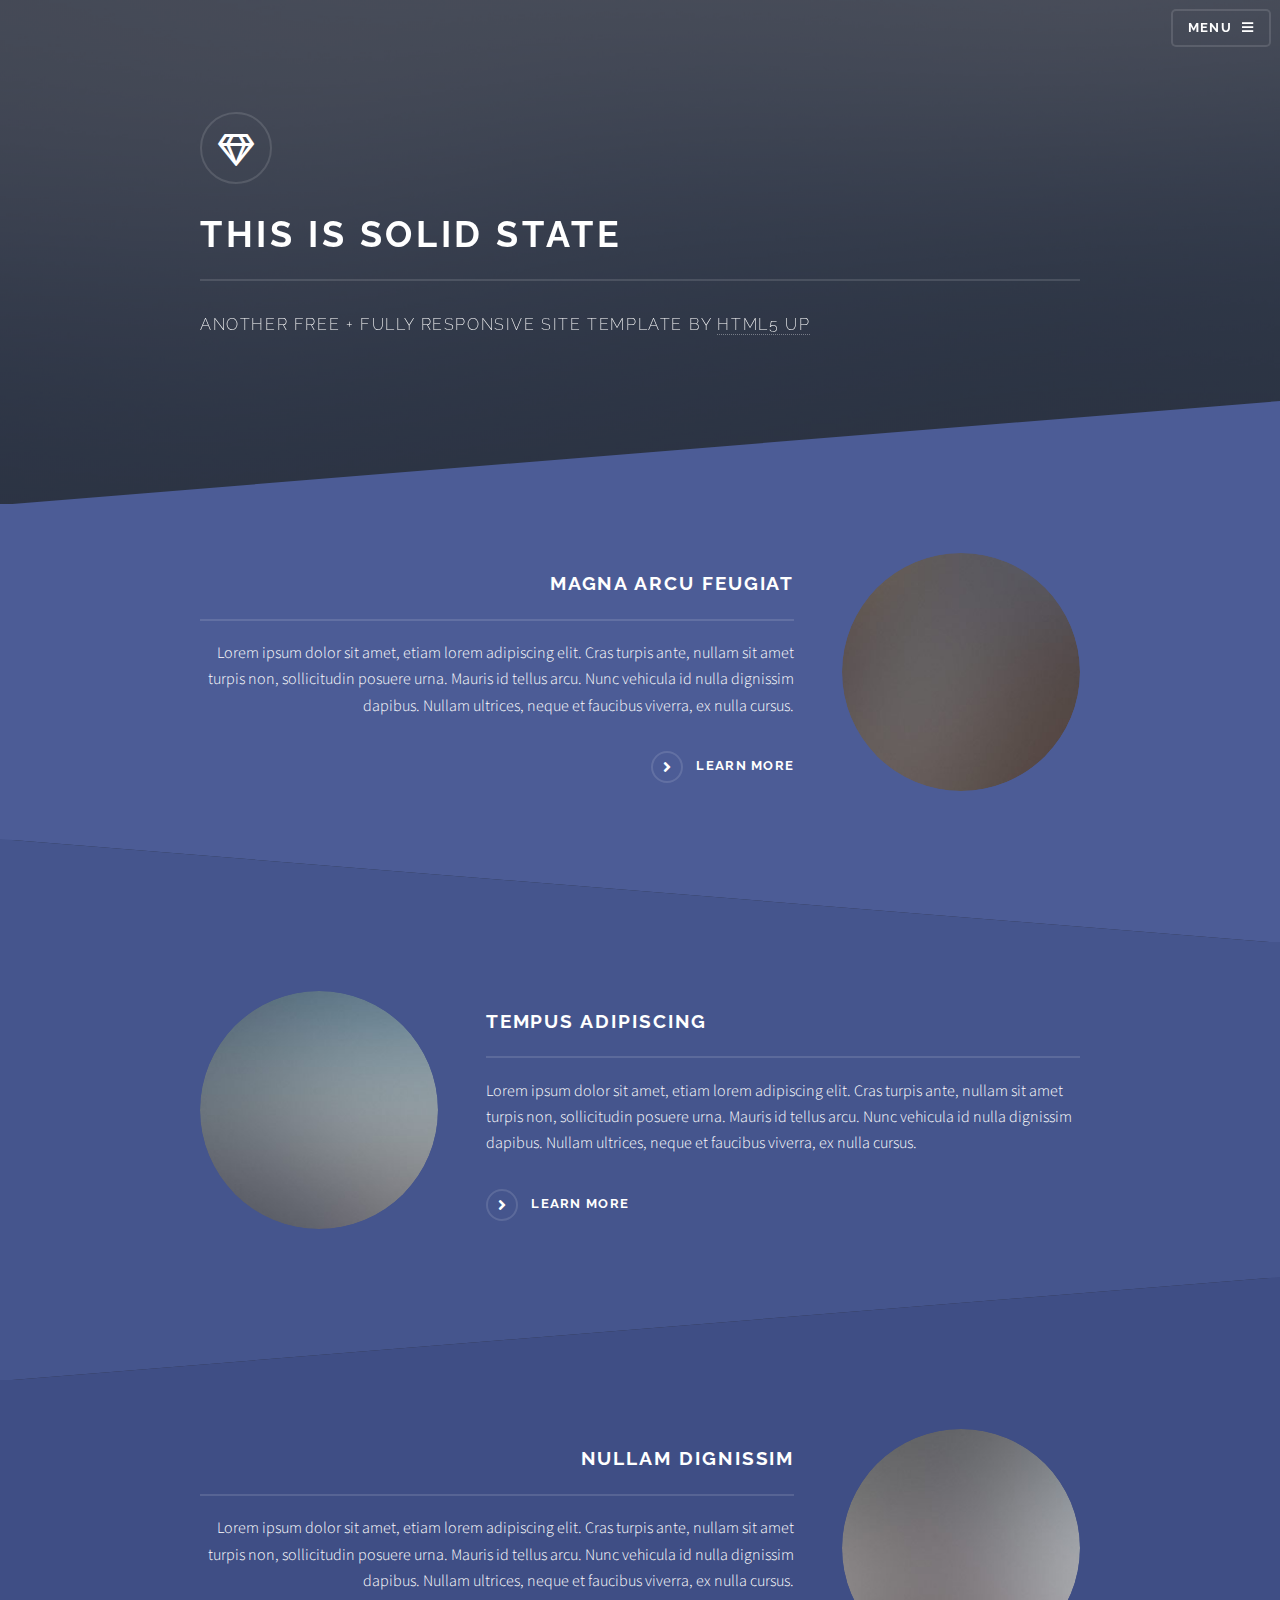
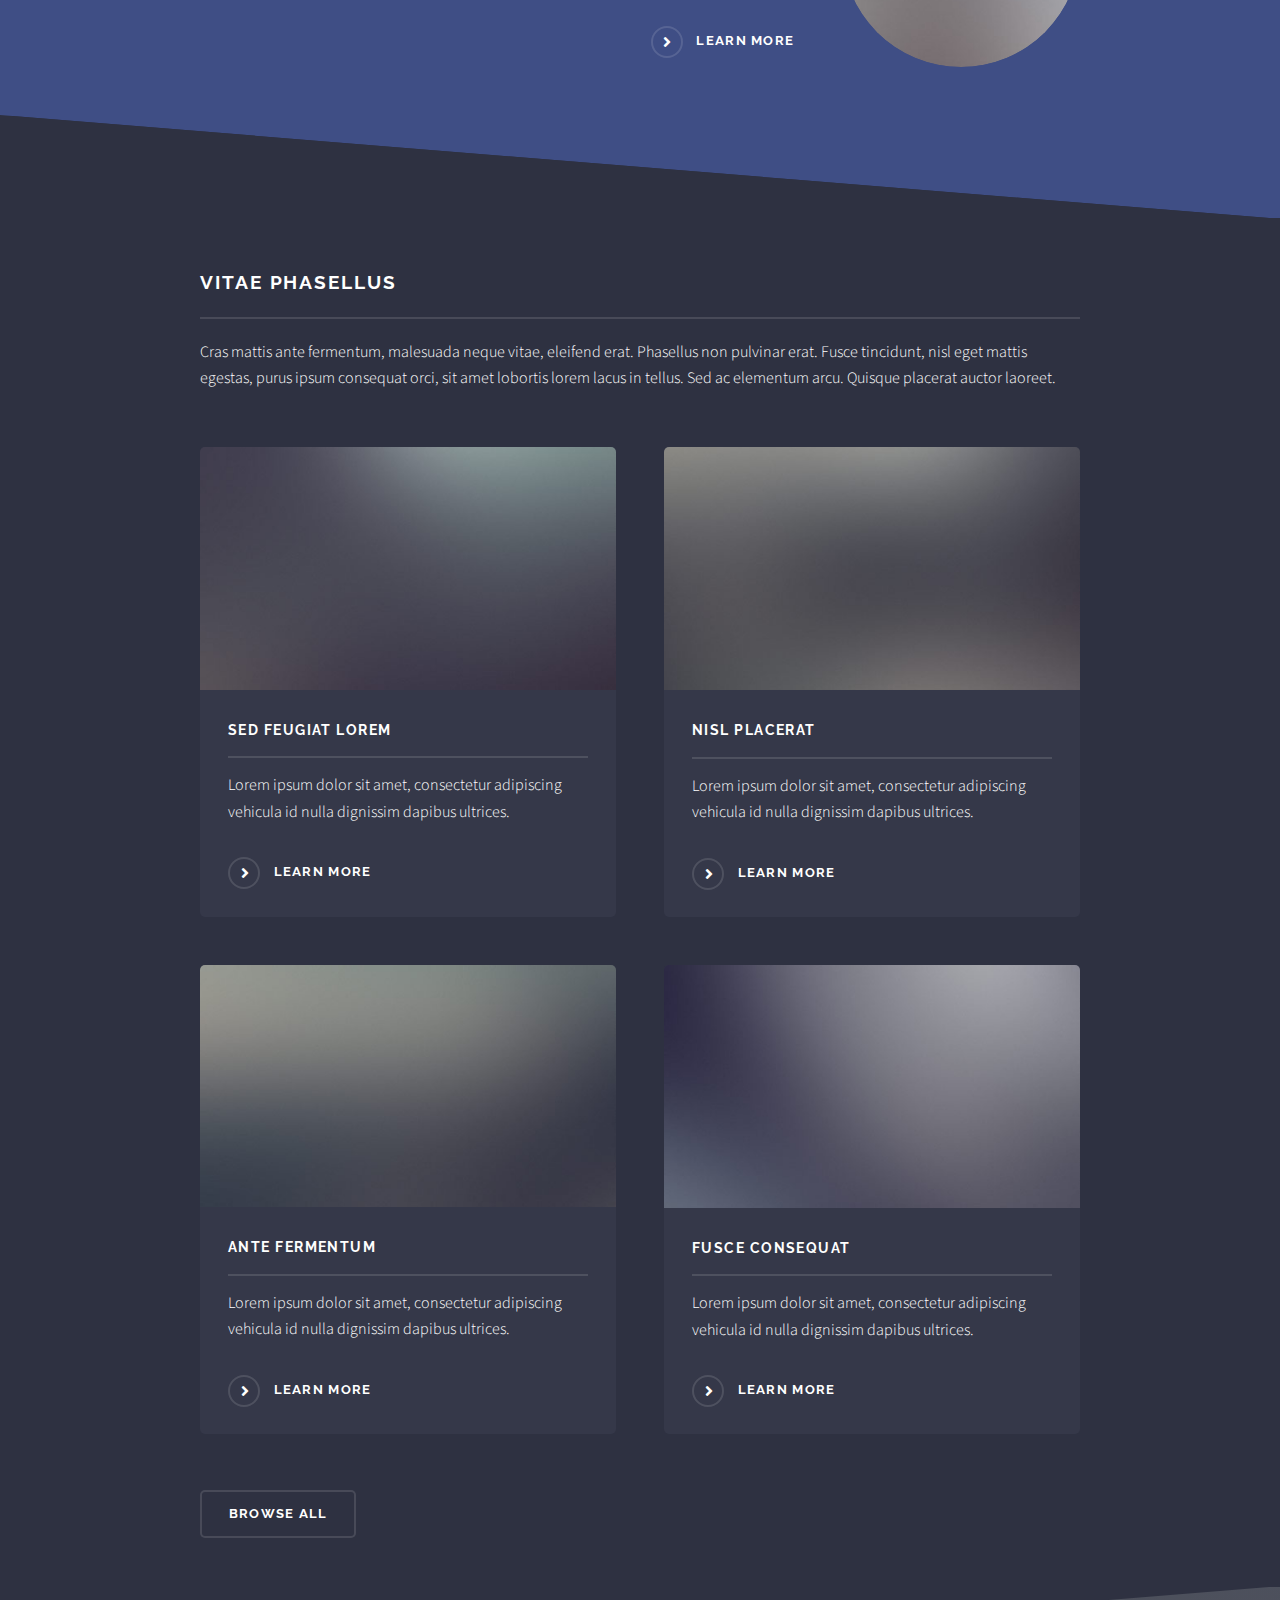
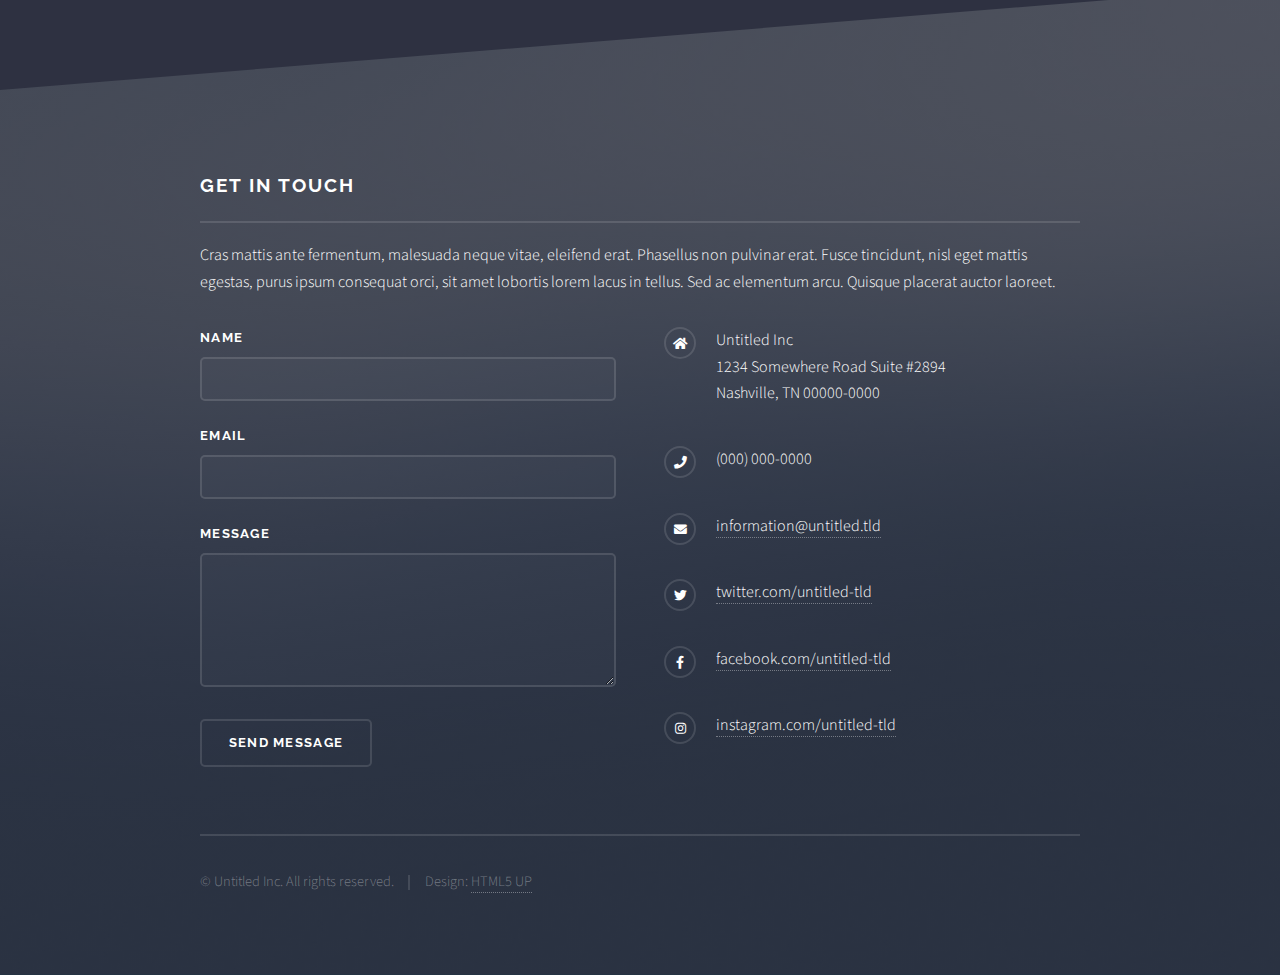
==== index.html @ 6284cc66 "first commit" ====
<!DOCTYPE HTML>
<!--
	Solid State by HTML5 UP
	html5up.net | @ajlkn
	Free for personal and commercial use under the CCA 3.0 license (html5up.net/license)
-->
<html>
	<head>
		<title>Solid State by HTML5 UP</title>
		<meta charset="utf-8" />
		<meta name="viewport" content="width=device-width, initial-scale=1, user-scalable=no" />
		<link rel="stylesheet" href="assets/css/main.css" />
		<noscript><link rel="stylesheet" href="assets/css/noscript.css" /></noscript>
	</head>
	<body class="is-preload">

		<!-- Page Wrapper -->
			<div id="page-wrapper">

				<!-- Header -->
					<header id="header" class="alt">
						<h1><a href="index.html">Solid State</a></h1>
						<nav>
							<a href="#menu">Menu</a>
						</nav>
					</header>

				<!-- Menu -->
					<nav id="menu">
						<div class="inner">
							<h2>Menu</h2>
							<ul class="links">
								<li><a href="index.html">Home</a></li>
								<li><a href="generic.html">Generic</a></li>
								<li><a href="elements.html">Elements</a></li>
								<li><a href="#">Log In</a></li>
								<li><a href="#">Sign Up</a></li>
							</ul>
							<a href="#" class="close">Close</a>
						</div>
					</nav>

				<!-- Banner -->
					<section id="banner">
						<div class="inner">
							<div class="logo"><span class="icon fa-gem"></span></div>
							<h2>This is Solid State</h2>
							<p>Another free + fully responsive site template by <a href="http://html5up.net">HTML5 UP</a></p>
						</div>
					</section>

				<!-- Wrapper -->
					<section id="wrapper">

						<!-- One -->
							<section id="one" class="wrapper spotlight style1">
								<div class="inner">
									<a href="#" class="image"><img src="images/pic01.jpg" alt="" /></a>
									<div class="content">
										<h2 class="major">Magna arcu feugiat</h2>
										<p>Lorem ipsum dolor sit amet, etiam lorem adipiscing elit. Cras turpis ante, nullam sit amet turpis non, sollicitudin posuere urna. Mauris id tellus arcu. Nunc vehicula id nulla dignissim dapibus. Nullam ultrices, neque et faucibus viverra, ex nulla cursus.</p>
										<a href="#" class="special">Learn more</a>
									</div>
								</div>
							</section>

						<!-- Two -->
							<section id="two" class="wrapper alt spotlight style2">
								<div class="inner">
									<a href="#" class="image"><img src="images/pic02.jpg" alt="" /></a>
									<div class="content">
										<h2 class="major">Tempus adipiscing</h2>
										<p>Lorem ipsum dolor sit amet, etiam lorem adipiscing elit. Cras turpis ante, nullam sit amet turpis non, sollicitudin posuere urna. Mauris id tellus arcu. Nunc vehicula id nulla dignissim dapibus. Nullam ultrices, neque et faucibus viverra, ex nulla cursus.</p>
										<a href="#" class="special">Learn more</a>
									</div>
								</div>
							</section>

						<!-- Three -->
							<section id="three" class="wrapper spotlight style3">
								<div class="inner">
									<a href="#" class="image"><img src="images/pic03.jpg" alt="" /></a>
									<div class="content">
										<h2 class="major">Nullam dignissim</h2>
										<p>Lorem ipsum dolor sit amet, etiam lorem adipiscing elit. Cras turpis ante, nullam sit amet turpis non, sollicitudin posuere urna. Mauris id tellus arcu. Nunc vehicula id nulla dignissim dapibus. Nullam ultrices, neque et faucibus viverra, ex nulla cursus.</p>
										<a href="#" class="special">Learn more</a>
									</div>
								</div>
							</section>

						<!-- Four -->
							<section id="four" class="wrapper alt style1">
								<div class="inner">
									<h2 class="major">Vitae phasellus</h2>
									<p>Cras mattis ante fermentum, malesuada neque vitae, eleifend erat. Phasellus non pulvinar erat. Fusce tincidunt, nisl eget mattis egestas, purus ipsum consequat orci, sit amet lobortis lorem lacus in tellus. Sed ac elementum arcu. Quisque placerat auctor laoreet.</p>
									<section class="features">
										<article>
											<a href="#" class="image"><img src="images/pic04.jpg" alt="" /></a>
											<h3 class="major">Sed feugiat lorem</h3>
											<p>Lorem ipsum dolor sit amet, consectetur adipiscing vehicula id nulla dignissim dapibus ultrices.</p>
											<a href="#" class="special">Learn more</a>
										</article>
										<article>
											<a href="#" class="image"><img src="images/pic05.jpg" alt="" /></a>
											<h3 class="major">Nisl placerat</h3>
											<p>Lorem ipsum dolor sit amet, consectetur adipiscing vehicula id nulla dignissim dapibus ultrices.</p>
											<a href="#" class="special">Learn more</a>
										</article>
										<article>
											<a href="#" class="image"><img src="images/pic06.jpg" alt="" /></a>
											<h3 class="major">Ante fermentum</h3>
											<p>Lorem ipsum dolor sit amet, consectetur adipiscing vehicula id nulla dignissim dapibus ultrices.</p>
											<a href="#" class="special">Learn more</a>
										</article>
										<article>
											<a href="#" class="image"><img src="images/pic07.jpg" alt="" /></a>
											<h3 class="major">Fusce consequat</h3>
											<p>Lorem ipsum dolor sit amet, consectetur adipiscing vehicula id nulla dignissim dapibus ultrices.</p>
											<a href="#" class="special">Learn more</a>
										</article>
									</section>
									<ul class="actions">
										<li><a href="#" class="button">Browse All</a></li>
									</ul>
								</div>
							</section>

					</section>

				<!-- Footer -->
					<section id="footer">
						<div class="inner">
							<h2 class="major">Get in touch</h2>
							<p>Cras mattis ante fermentum, malesuada neque vitae, eleifend erat. Phasellus non pulvinar erat. Fusce tincidunt, nisl eget mattis egestas, purus ipsum consequat orci, sit amet lobortis lorem lacus in tellus. Sed ac elementum arcu. Quisque placerat auctor laoreet.</p>
							<form method="post" action="#">
								<div class="fields">
									<div class="field">
										<label for="name">Name</label>
										<input type="text" name="name" id="name" />
									</div>
									<div class="field">
										<label for="email">Email</label>
										<input type="email" name="email" id="email" />
									</div>
									<div class="field">
										<label for="message">Message</label>
										<textarea name="message" id="message" rows="4"></textarea>
									</div>
								</div>
								<ul class="actions">
									<li><input type="submit" value="Send Message" /></li>
								</ul>
							</form>
							<ul class="contact">
								<li class="icon solid fa-home">
									Untitled Inc<br />
									1234 Somewhere Road Suite #2894<br />
									Nashville, TN 00000-0000
								</li>
								<li class="icon solid fa-phone">(000) 000-0000</li>
								<li class="icon solid fa-envelope"><a href="#">information@untitled.tld</a></li>
								<li class="icon brands fa-twitter"><a href="#">twitter.com/untitled-tld</a></li>
								<li class="icon brands fa-facebook-f"><a href="#">facebook.com/untitled-tld</a></li>
								<li class="icon brands fa-instagram"><a href="#">instagram.com/untitled-tld</a></li>
							</ul>
							<ul class="copyright">
								<li>&copy; Untitled Inc. All rights reserved.</li><li>Design: <a href="http://html5up.net">HTML5 UP</a></li>
							</ul>
						</div>
					</section>

			</div>

		<!-- Scripts -->
			<script src="assets/js/jquery.min.js"></script>
			<script src="assets/js/jquery.scrollex.min.js"></script>
			<script src="assets/js/browser.min.js"></script>
			<script src="assets/js/breakpoints.min.js"></script>
			<script src="assets/js/util.js"></script>
			<script src="assets/js/main.js"></script>

	</body>
</html>
---- assets/css/main.css ----
@import url(fontawesome-all.min.css);
@import url("https://fonts.googleapis.com/css?family=Raleway:200,700|Source+Sans+Pro:300,600,300italic,600italic");

/*
	Solid State by HTML5 UP
	html5up.net | @ajlkn
	Free for personal and commercial use under the CCA 3.0 license (html5up.net/license)
*/

html, body, div, span, applet, object,
iframe, h1, h2, h3, h4, h5, h6, p, blockquote,
pre, a, abbr, acronym, address, big, cite,
code, del, dfn, em, img, ins, kbd, q, s, samp,
small, strike, strong, sub, sup, tt, var, b,
u, i, center, dl, dt, dd, ol, ul, li, fieldset,
form, label, legend, table, caption, tbody,
tfoot, thead, tr, th, td, article, aside,
canvas, details, embed, figure, figcaption,
footer, header, hgroup, menu, nav, output, ruby,
section, summary, time, mark, audio, video {
	margin: 0;
	padding: 0;
	border: 0;
	font-size: 100%;
	font: inherit;
	vertical-align: baseline;}

article, aside, details, figcaption, figure,
footer, header, hgroup, menu, nav, section {
	display: block;}

body {
	line-height: 1;
}

ol, ul {
	list-style: none;
}

blockquote, q {
	quotes: none;
}

	blockquote:before, blockquote:after, q:before, q:after {
		content: '';
		content: none;
	}

table {
	border-collapse: collapse;
	border-spacing: 0;
}

body {
	-webkit-text-size-adjust: none;
}

mark {
	background-color: transparent;
	color: inherit;
}

input::-moz-focus-inner {
	border: 0;
	padding: 0;
}

input, select, textarea {
	-moz-appearance: none;
	-webkit-appearance: none;
	-ms-appearance: none;
	appearance: none;
}

/* Basic */

	@-ms-viewport {
		width: device-width;
	}

	body {
		-ms-overflow-style: scrollbar;
	}

	@media screen and (max-width: 480px) {

		html, body {
			min-width: 320px;
		}

	}

	html {
		box-sizing: border-box;
	}

	*, *:before, *:after {
		box-sizing: inherit;
	}

	body {
		background-color: #2e3141;
		background-image: linear-gradient(to top, rgba(46, 49, 65, 0.8), rgba(46, 49, 65, 0.8)), url("../../images/bg.jpg");
		background-size: auto, cover;
		background-attachment: fixed, fixed;
		background-position: center, center;
	}

		body.is-preload *, body.is-preload *:before, body.is-preload *:after {
			-moz-animation: none !important;
			-webkit-animation: none !important;
			-ms-animation: none !important;
			animation: none !important;
			-moz-transition: none !important;
			-webkit-transition: none !important;
			-ms-transition: none !important;
			transition: none !important;
		}

/* Type */

	body, input, select, textarea {
		color: #ffffff;
		font-family: "Source Sans Pro", Helvetica, sans-serif;
		font-size: 16.5pt;
		font-weight: 300;
		line-height: 1.65;
	}

		@media screen and (max-width: 1680px) {

			body, input, select, textarea {
				font-size: 13pt;
			}

		}

		@media screen and (max-width: 1280px) {

			body, input, select, textarea {
				font-size: 12pt;
			}

		}

		@media screen and (max-width: 980px) {

			body, input, select, textarea {
				font-size: 12pt;
			}

		}

		@media screen and (max-width: 736px) {

			body, input, select, textarea {
				font-size: 12pt;
			}

		}

		@media screen and (max-width: 480px) {

			body, input, select, textarea {
				font-size: 12pt;
			}

		}

	a {
		-moz-transition: color 0.2s ease-in-out, border-bottom-color 0.2s ease-in-out;
		-webkit-transition: color 0.2s ease-in-out, border-bottom-color 0.2s ease-in-out;
		-ms-transition: color 0.2s ease-in-out, border-bottom-color 0.2s ease-in-out;
		transition: color 0.2s ease-in-out, border-bottom-color 0.2s ease-in-out;
		border-bottom: dotted 1px rgba(255, 255, 255, 0.35);
		color: #ffffff;
		text-decoration: none;
	}

		a:hover {
			border-bottom-color: transparent;
			color: #ffffff !important;
		}

		a.special:not(.button) {
			text-decoration: none;
			border-bottom: 0;
			display: block;
			font-family: Raleway, Helvetica, sans-serif;
			font-size: 0.8em;
			font-weight: 700;
			letter-spacing: 0.1em;
			margin: 0 0 2em 0;
			text-transform: uppercase;
		}

			a.special:not(.button):before {
				-moz-osx-font-smoothing: grayscale;
				-webkit-font-smoothing: antialiased;
				display: inline-block;
				font-style: normal;
				font-variant: normal;
				text-rendering: auto;
				line-height: 1;
				text-transform: none !important;
				font-family: 'Font Awesome 5 Free';
				font-weight: 900;
			}

			a.special:not(.button):before {
				-moz-transition: background-color 0.2s ease-in-out;
				-webkit-transition: background-color 0.2s ease-in-out;
				-ms-transition: background-color 0.2s ease-in-out;
				transition: background-color 0.2s ease-in-out;
				border-radius: 100%;
				border: solid 2px rgba(255, 255, 255, 0.125);
				content: '\f105';
				display: inline-block;
				font-size: 1.25em;
				height: 2em;
				line-height: 1.75em;
				margin-right: 0.85em;
				text-align: center;
				text-indent: 0.15em;
				vertical-align: middle;
				width: 2em;
			}

			a.special:not(.button):hover:before {
				background-color: rgba(255, 255, 255, 0.025);
			}

			a.special:not(.button):active:before {
				background-color: rgba(255, 255, 255, 0.075);
			}

	strong, b {
		color: #ffffff;
		font-weight: 600;
	}

	em, i {
		font-style: italic;
	}

	p {
		margin: 0 0 2em 0;
	}

	h1, h2, h3, h4, h5, h6 {
		color: #ffffff;
		font-family: Raleway, Helvetica, sans-serif;
		font-weight: 700;
		letter-spacing: 0.1em;
		margin: 0 0 1em 0;
		text-transform: uppercase;
	}

		h1 a, h2 a, h3 a, h4 a, h5 a, h6 a {
			color: inherit;
			text-decoration: none;
			border-bottom: 0;
		}

		h1 span, h2 span, h3 span, h4 span, h5 span, h6 span {
			font-weight: 200;
		}

		h1.major, h2.major, h3.major, h4.major, h5.major, h6.major {
			padding-bottom: 1em;
			border-bottom: solid 2px rgba(255, 255, 255, 0.125);
		}

	h2 {
		font-size: 1.2em;
	}

	h3 {
		font-size: 0.9em;
	}

	h4 {
		font-size: 0.7em;
	}

	h5 {
		font-size: 0.7em;
	}

	h6 {
		font-size: 0.7em;
	}

	@media screen and (max-width: 736px) {

		h2 {
			font-size: 1em;
		}

		h3 {
			font-size: 0.8em;
		}

	}

	sub {
		font-size: 0.8em;
		position: relative;
		top: 0.5em;
	}

	sup {
		font-size: 0.8em;
		position: relative;
		top: -0.5em;
	}

	blockquote {
		border-left: solid 4px rgba(255, 255, 255, 0.125);
		font-style: italic;
		margin: 0 0 2em 0;
		padding: 0.5em 0 0.5em 2em;
	}

	code {
		background: rgba(255, 255, 255, 0.025);
		border-radius: 5px;
		border: solid 2px rgba(255, 255, 255, 0.125);
		font-family: "Courier New", monospace;
		font-size: 0.9em;
		margin: 0 0.25em;
		padding: 0.25em 0.65em;
	}

	pre {
		-webkit-overflow-scrolling: touch;
		font-family: "Courier New", monospace;
		font-size: 0.9em;
		margin: 0 0 2em 0;
	}

		pre code {
			display: block;
			line-height: 1.75em;
			padding: 1em 1.5em;
			overflow-x: auto;
		}

	hr {
		border: 0;
		border-bottom: solid 2px rgba(255, 255, 255, 0.125);
		margin: 2.5em 0;
	}

		hr.major {
			margin: 4em 0;
		}

	.align-left {
		text-align: left;
	}

	.align-center {
		text-align: center;
	}

	.align-right {
		text-align: right;
	}

/* Row */

	.row {
		display: flex;
		flex-wrap: wrap;
		box-sizing: border-box;
		align-items: stretch;
	}

		.row > * {
			box-sizing: border-box;
		}

		.row.gtr-uniform > * > :last-child {
			margin-bottom: 0;
		}

		.row.aln-left {
			justify-content: flex-start;
		}

		.row.aln-center {
			justify-content: center;
		}

		.row.aln-right {
			justify-content: flex-end;
		}

		.row.aln-top {
			align-items: flex-start;
		}

		.row.aln-middle {
			align-items: center;
		}

		.row.aln-bottom {
			align-items: flex-end;
		}

		.row > .imp {
			order: -1;
		}

		.row > .col-1 {
			width: 8.33333%;
		}

		.row > .off-1 {
			margin-left: 8.33333%;
		}

		.row > .col-2 {
			width: 16.66667%;
		}

		.row > .off-2 {
			margin-left: 16.66667%;
		}

		.row > .col-3 {
			width: 25%;
		}

		.row > .off-3 {
			margin-left: 25%;
		}

		.row > .col-4 {
			width: 33.33333%;
		}

		.row > .off-4 {
			margin-left: 33.33333%;
		}

		.row > .col-5 {
			width: 41.66667%;
		}

		.row > .off-5 {
			margin-left: 41.66667%;
		}

		.row > .col-6 {
			width: 50%;
		}

		.row > .off-6 {
			margin-left: 50%;
		}

		.row > .col-7 {
			width: 58.33333%;
		}

		.row > .off-7 {
			margin-left: 58.33333%;
		}

		.row > .col-8 {
			width: 66.66667%;
		}

		.row > .off-8 {
			margin-left: 66.66667%;
		}

		.row > .col-9 {
			width: 75%;
		}

		.row > .off-9 {
			margin-left: 75%;
		}

		.row > .col-10 {
			width: 83.33333%;
		}

		.row > .off-10 {
			margin-left: 83.33333%;
		}

		.row > .col-11 {
			width: 91.66667%;
		}

		.row > .off-11 {
			margin-left: 91.66667%;
		}

		.row > .col-12 {
			width: 100%;
		}

		.row > .off-12 {
			margin-left: 100%;
		}

		.row.gtr-0 {
			margin-top: 0;
			margin-left: 0em;
		}

			.row.gtr-0 > * {
				padding: 0 0 0 0em;
			}

			.row.gtr-0.gtr-uniform {
				margin-top: 0em;
			}

				.row.gtr-0.gtr-uniform > * {
					padding-top: 0em;
				}

		.row.gtr-25 {
			margin-top: 0;
			margin-left: -0.4375em;
		}

			.row.gtr-25 > * {
				padding: 0 0 0 0.4375em;
			}

			.row.gtr-25.gtr-uniform {
				margin-top: -0.4375em;
			}

				.row.gtr-25.gtr-uniform > * {
					padding-top: 0.4375em;
				}

		.row.gtr-50 {
			margin-top: 0;
			margin-left: -0.875em;
		}

			.row.gtr-50 > * {
				padding: 0 0 0 0.875em;
			}

			.row.gtr-50.gtr-uniform {
				margin-top: -0.875em;
			}

				.row.gtr-50.gtr-uniform > * {
					padding-top: 0.875em;
				}

		.row {
			margin-top: 0;
			margin-left: -1.75em;
		}

			.row > * {
				padding: 0 0 0 1.75em;
			}

			.row.gtr-uniform {
				margin-top: -1.75em;
			}

				.row.gtr-uniform > * {
					padding-top: 1.75em;
				}

		.row.gtr-150 {
			margin-top: 0;
			margin-left: -2.625em;
		}

			.row.gtr-150 > * {
				padding: 0 0 0 2.625em;
			}

			.row.gtr-150.gtr-uniform {
				margin-top: -2.625em;
			}

				.row.gtr-150.gtr-uniform > * {
					padding-top: 2.625em;
				}

		.row.gtr-200 {
			margin-top: 0;
			margin-left: -3.5em;
		}

			.row.gtr-200 > * {
				padding: 0 0 0 3.5em;
			}

			.row.gtr-200.gtr-uniform {
				margin-top: -3.5em;
			}

				.row.gtr-200.gtr-uniform > * {
					padding-top: 3.5em;
				}

		@media screen and (max-width: 1680px) {

			.row {
				display: flex;
				flex-wrap: wrap;
				box-sizing: border-box;
				align-items: stretch;
			}

				.row > * {
					box-sizing: border-box;
				}

				.row.gtr-uniform > * > :last-child {
					margin-bottom: 0;
				}

				.row.aln-left {
					justify-content: flex-start;
				}

				.row.aln-center {
					justify-content: center;
				}

				.row.aln-right {
					justify-content: flex-end;
				}

				.row.aln-top {
					align-items: flex-start;
				}

				.row.aln-middle {
					align-items: center;
				}

				.row.aln-bottom {
					align-items: flex-end;
				}

				.row > .imp-xlarge {
					order: -1;
				}

				.row > .col-1-xlarge {
					width: 8.33333%;
				}

				.row > .off-1-xlarge {
					margin-left: 8.33333%;
				}

				.row > .col-2-xlarge {
					width: 16.66667%;
				}

				.row > .off-2-xlarge {
					margin-left: 16.66667%;
				}

				.row > .col-3-xlarge {
					width: 25%;
				}

				.row > .off-3-xlarge {
					margin-left: 25%;
				}

				.row > .col-4-xlarge {
					width: 33.33333%;
				}

				.row > .off-4-xlarge {
					margin-left: 33.33333%;
				}

				.row > .col-5-xlarge {
					width: 41.66667%;
				}

				.row > .off-5-xlarge {
					margin-left: 41.66667%;
				}

				.row > .col-6-xlarge {
					width: 50%;
				}

				.row > .off-6-xlarge {
					margin-left: 50%;
				}

				.row > .col-7-xlarge {
					width: 58.33333%;
				}

				.row > .off-7-xlarge {
					margin-left: 58.33333%;
				}

				.row > .col-8-xlarge {
					width: 66.66667%;
				}

				.row > .off-8-xlarge {
					margin-left: 66.66667%;
				}

				.row > .col-9-xlarge {
					width: 75%;
				}

				.row > .off-9-xlarge {
					margin-left: 75%;
				}

				.row > .col-10-xlarge {
					width: 83.33333%;
				}

				.row > .off-10-xlarge {
					margin-left: 83.33333%;
				}

				.row > .col-11-xlarge {
					width: 91.66667%;
				}

				.row > .off-11-xlarge {
					margin-left: 91.66667%;
				}

				.row > .col-12-xlarge {
					width: 100%;
				}

				.row > .off-12-xlarge {
					margin-left: 100%;
				}

				.row.gtr-0 {
					margin-top: 0;
					margin-left: 0em;
				}

					.row.gtr-0 > * {
						padding: 0 0 0 0em;
					}

					.row.gtr-0.gtr-uniform {
						margin-top: 0em;
					}

						.row.gtr-0.gtr-uniform > * {
							padding-top: 0em;
						}

				.row.gtr-25 {
					margin-top: 0;
					margin-left: -0.4375em;
				}

					.row.gtr-25 > * {
						padding: 0 0 0 0.4375em;
					}

					.row.gtr-25.gtr-uniform {
						margin-top: -0.4375em;
					}

						.row.gtr-25.gtr-uniform > * {
							padding-top: 0.4375em;
						}

				.row.gtr-50 {
					margin-top: 0;
					margin-left: -0.875em;
				}

					.row.gtr-50 > * {
						padding: 0 0 0 0.875em;
					}

					.row.gtr-50.gtr-uniform {
						margin-top: -0.875em;
					}

						.row.gtr-50.gtr-uniform > * {
							padding-top: 0.875em;
						}

				.row {
					margin-top: 0;
					margin-left: -1.75em;
				}

					.row > * {
						padding: 0 0 0 1.75em;
					}

					.row.gtr-uniform {
						margin-top: -1.75em;
					}

						.row.gtr-uniform > * {
							padding-top: 1.75em;
						}

				.row.gtr-150 {
					margin-top: 0;
					margin-left: -2.625em;
				}

					.row.gtr-150 > * {
						padding: 0 0 0 2.625em;
					}

					.row.gtr-150.gtr-uniform {
						margin-top: -2.625em;
					}

						.row.gtr-150.gtr-uniform > * {
							padding-top: 2.625em;
						}

				.row.gtr-200 {
					margin-top: 0;
					margin-left: -3.5em;
				}

					.row.gtr-200 > * {
						padding: 0 0 0 3.5em;
					}

					.row.gtr-200.gtr-uniform {
						margin-top: -3.5em;
					}

						.row.gtr-200.gtr-uniform > * {
							padding-top: 3.5em;
						}

		}

		@media screen and (max-width: 1280px) {

			.row {
				display: flex;
				flex-wrap: wrap;
				box-sizing: border-box;
				align-items: stretch;
			}

				.row > * {
					box-sizing: border-box;
				}

				.row.gtr-uniform > * > :last-child {
					margin-bottom: 0;
				}

				.row.aln-left {
					justify-content: flex-start;
				}

				.row.aln-center {
					justify-content: center;
				}

				.row.aln-right {
					justify-content: flex-end;
				}

				.row.aln-top {
					align-items: flex-start;
				}

				.row.aln-middle {
					align-items: center;
				}

				.row.aln-bottom {
					align-items: flex-end;
				}

				.row > .imp-large {
					order: -1;
				}

				.row > .col-1-large {
					width: 8.33333%;
				}

				.row > .off-1-large {
					margin-left: 8.33333%;
				}

				.row > .col-2-large {
					width: 16.66667%;
				}

				.row > .off-2-large {
					margin-left: 16.66667%;
				}

				.row > .col-3-large {
					width: 25%;
				}

				.row > .off-3-large {
					margin-left: 25%;
				}

				.row > .col-4-large {
					width: 33.33333%;
				}

				.row > .off-4-large {
					margin-left: 33.33333%;
				}

				.row > .col-5-large {
					width: 41.66667%;
				}

				.row > .off-5-large {
					margin-left: 41.66667%;
				}

				.row > .col-6-large {
					width: 50%;
				}

				.row > .off-6-large {
					margin-left: 50%;
				}

				.row > .col-7-large {
					width: 58.33333%;
				}

				.row > .off-7-large {
					margin-left: 58.33333%;
				}

				.row > .col-8-large {
					width: 66.66667%;
				}

				.row > .off-8-large {
					margin-left: 66.66667%;
				}

				.row > .col-9-large {
					width: 75%;
				}

				.row > .off-9-large {
					margin-left: 75%;
				}

				.row > .col-10-large {
					width: 83.33333%;
				}

				.row > .off-10-large {
					margin-left: 83.33333%;
				}

				.row > .col-11-large {
					width: 91.66667%;
				}

				.row > .off-11-large {
					margin-left: 91.66667%;
				}

				.row > .col-12-large {
					width: 100%;
				}

				.row > .off-12-large {
					margin-left: 100%;
				}

				.row.gtr-0 {
					margin-top: 0;
					margin-left: 0em;
				}

					.row.gtr-0 > * {
						padding: 0 0 0 0em;
					}

					.row.gtr-0.gtr-uniform {
						margin-top: 0em;
					}

						.row.gtr-0.gtr-uniform > * {
							padding-top: 0em;
						}

				.row.gtr-25 {
					margin-top: 0;
					margin-left: -0.4375em;
				}

					.row.gtr-25 > * {
						padding: 0 0 0 0.4375em;
					}

					.row.gtr-25.gtr-uniform {
						margin-top: -0.4375em;
					}

						.row.gtr-25.gtr-uniform > * {
							padding-top: 0.4375em;
						}

				.row.gtr-50 {
					margin-top: 0;
					margin-left: -0.875em;
				}

					.row.gtr-50 > * {
						padding: 0 0 0 0.875em;
					}

					.row.gtr-50.gtr-uniform {
						margin-top: -0.875em;
					}

						.row.gtr-50.gtr-uniform > * {
							padding-top: 0.875em;
						}

				.row {
					margin-top: 0;
					margin-left: -1.75em;
				}

					.row > * {
						padding: 0 0 0 1.75em;
					}

					.row.gtr-uniform {
						margin-top: -1.75em;
					}

						.row.gtr-uniform > * {
							padding-top: 1.75em;
						}

				.row.gtr-150 {
					margin-top: 0;
					margin-left: -2.625em;
				}

					.row.gtr-150 > * {
						padding: 0 0 0 2.625em;
					}

					.row.gtr-150.gtr-uniform {
						margin-top: -2.625em;
					}

						.row.gtr-150.gtr-uniform > * {
							padding-top: 2.625em;
						}

				.row.gtr-200 {
					margin-top: 0;
					margin-left: -3.5em;
				}

					.row.gtr-200 > * {
						padding: 0 0 0 3.5em;
					}

					.row.gtr-200.gtr-uniform {
						margin-top: -3.5em;
					}

						.row.gtr-200.gtr-uniform > * {
							padding-top: 3.5em;
						}

		}

		@media screen and (max-width: 980px) {

			.row {
				display: flex;
				flex-wrap: wrap;
				box-sizing: border-box;
				align-items: stretch;
			}

				.row > * {
					box-sizing: border-box;
				}

				.row.gtr-uniform > * > :last-child {
					margin-bottom: 0;
				}

				.row.aln-left {
					justify-content: flex-start;
				}

				.row.aln-center {
					justify-content: center;
				}

				.row.aln-right {
					justify-content: flex-end;
				}

				.row.aln-top {
					align-items: flex-start;
				}

				.row.aln-middle {
					align-items: center;
				}

				.row.aln-bottom {
					align-items: flex-end;
				}

				.row > .imp-medium {
					order: -1;
				}

				.row > .col-1-medium {
					width: 8.33333%;
				}

				.row > .off-1-medium {
					margin-left: 8.33333%;
				}

				.row > .col-2-medium {
					width: 16.66667%;
				}

				.row > .off-2-medium {
					margin-left: 16.66667%;
				}

				.row > .col-3-medium {
					width: 25%;
				}

				.row > .off-3-medium {
					margin-left: 25%;
				}

				.row > .col-4-medium {
					width: 33.33333%;
				}

				.row > .off-4-medium {
					margin-left: 33.33333%;
				}

				.row > .col-5-medium {
					width: 41.66667%;
				}

				.row > .off-5-medium {
					margin-left: 41.66667%;
				}

				.row > .col-6-medium {
					width: 50%;
				}

				.row > .off-6-medium {
					margin-left: 50%;
				}

				.row > .col-7-medium {
					width: 58.33333%;
				}

				.row > .off-7-medium {
					margin-left: 58.33333%;
				}

				.row > .col-8-medium {
					width: 66.66667%;
				}

				.row > .off-8-medium {
					margin-left: 66.66667%;
				}

				.row > .col-9-medium {
					width: 75%;
				}

				.row > .off-9-medium {
					margin-left: 75%;
				}

				.row > .col-10-medium {
					width: 83.33333%;
				}

				.row > .off-10-medium {
					margin-left: 83.33333%;
				}

				.row > .col-11-medium {
					width: 91.66667%;
				}

				.row > .off-11-medium {
					margin-left: 91.66667%;
				}

				.row > .col-12-medium {
					width: 100%;
				}

				.row > .off-12-medium {
					margin-left: 100%;
				}

				.row.gtr-0 {
					margin-top: 0;
					margin-left: 0em;
				}

					.row.gtr-0 > * {
						padding: 0 0 0 0em;
					}

					.row.gtr-0.gtr-uniform {
						margin-top: 0em;
					}

						.row.gtr-0.gtr-uniform > * {
							padding-top: 0em;
						}

				.row.gtr-25 {
					margin-top: 0;
					margin-left: -0.4375em;
				}

					.row.gtr-25 > * {
						padding: 0 0 0 0.4375em;
					}

					.row.gtr-25.gtr-uniform {
						margin-top: -0.4375em;
					}

						.row.gtr-25.gtr-uniform > * {
							padding-top: 0.4375em;
						}

				.row.gtr-50 {
					margin-top: 0;
					margin-left: -0.875em;
				}

					.row.gtr-50 > * {
						padding: 0 0 0 0.875em;
					}

					.row.gtr-50.gtr-uniform {
						margin-top: -0.875em;
					}

						.row.gtr-50.gtr-uniform > * {
							padding-top: 0.875em;
						}

				.row {
					margin-top: 0;
					margin-left: -1.75em;
				}

					.row > * {
						padding: 0 0 0 1.75em;
					}

					.row.gtr-uniform {
						margin-top: -1.75em;
					}

						.row.gtr-uniform > * {
							padding-top: 1.75em;
						}

				.row.gtr-150 {
					margin-top: 0;
					margin-left: -2.625em;
				}

					.row.gtr-150 > * {
						padding: 0 0 0 2.625em;
					}

					.row.gtr-150.gtr-uniform {
						margin-top: -2.625em;
					}

						.row.gtr-150.gtr-uniform > * {
							padding-top: 2.625em;
						}

				.row.gtr-200 {
					margin-top: 0;
					margin-left: -3.5em;
				}

					.row.gtr-200 > * {
						padding: 0 0 0 3.5em;
					}

					.row.gtr-200.gtr-uniform {
						margin-top: -3.5em;
					}

						.row.gtr-200.gtr-uniform > * {
							padding-top: 3.5em;
						}

		}

		@media screen and (max-width: 736px) {

			.row {
				display: flex;
				flex-wrap: wrap;
				box-sizing: border-box;
				align-items: stretch;
			}

				.row > * {
					box-sizing: border-box;
				}

				.row.gtr-uniform > * > :last-child {
					margin-bottom: 0;
				}

				.row.aln-left {
					justify-content: flex-start;
				}

				.row.aln-center {
					justify-content: center;
				}

				.row.aln-right {
					justify-content: flex-end;
				}

				.row.aln-top {
					align-items: flex-start;
				}

				.row.aln-middle {
					align-items: center;
				}

				.row.aln-bottom {
					align-items: flex-end;
				}

				.row > .imp-small {
					order: -1;
				}

				.row > .col-1-small {
					width: 8.33333%;
				}

				.row > .off-1-small {
					margin-left: 8.33333%;
				}

				.row > .col-2-small {
					width: 16.66667%;
				}

				.row > .off-2-small {
					margin-left: 16.66667%;
				}

				.row > .col-3-small {
					width: 25%;
				}

				.row > .off-3-small {
					margin-left: 25%;
				}

				.row > .col-4-small {
					width: 33.33333%;
				}

				.row > .off-4-small {
					margin-left: 33.33333%;
				}

				.row > .col-5-small {
					width: 41.66667%;
				}

				.row > .off-5-small {
					margin-left: 41.66667%;
				}

				.row > .col-6-small {
					width: 50%;
				}

				.row > .off-6-small {
					margin-left: 50%;
				}

				.row > .col-7-small {
					width: 58.33333%;
				}

				.row > .off-7-small {
					margin-left: 58.33333%;
				}

				.row > .col-8-small {
					width: 66.66667%;
				}

				.row > .off-8-small {
					margin-left: 66.66667%;
				}

				.row > .col-9-small {
					width: 75%;
				}

				.row > .off-9-small {
					margin-left: 75%;
				}

				.row > .col-10-small {
					width: 83.33333%;
				}

				.row > .off-10-small {
					margin-left: 83.33333%;
				}

				.row > .col-11-small {
					width: 91.66667%;
				}

				.row > .off-11-small {
					margin-left: 91.66667%;
				}

				.row > .col-12-small {
					width: 100%;
				}

				.row > .off-12-small {
					margin-left: 100%;
				}

				.row.gtr-0 {
					margin-top: 0;
					margin-left: 0em;
				}

					.row.gtr-0 > * {
						padding: 0 0 0 0em;
					}

					.row.gtr-0.gtr-uniform {
						margin-top: 0em;
					}

						.row.gtr-0.gtr-uniform > * {
							padding-top: 0em;
						}

				.row.gtr-25 {
					margin-top: 0;
					margin-left: -0.3125em;
				}

					.row.gtr-25 > * {
						padding: 0 0 0 0.3125em;
					}

					.row.gtr-25.gtr-uniform {
						margin-top: -0.3125em;
					}

						.row.gtr-25.gtr-uniform > * {
							padding-top: 0.3125em;
						}

				.row.gtr-50 {
					margin-top: 0;
					margin-left: -0.625em;
				}

					.row.gtr-50 > * {
						padding: 0 0 0 0.625em;
					}

					.row.gtr-50.gtr-uniform {
						margin-top: -0.625em;
					}

						.row.gtr-50.gtr-uniform > * {
							padding-top: 0.625em;
						}

				.row {
					margin-top: 0;
					margin-left: -1.25em;
				}

					.row > * {
						padding: 0 0 0 1.25em;
					}

					.row.gtr-uniform {
						margin-top: -1.25em;
					}

						.row.gtr-uniform > * {
							padding-top: 1.25em;
						}

				.row.gtr-150 {
					margin-top: 0;
					margin-left: -1.875em;
				}

					.row.gtr-150 > * {
						padding: 0 0 0 1.875em;
					}

					.row.gtr-150.gtr-uniform {
						margin-top: -1.875em;
					}

						.row.gtr-150.gtr-uniform > * {
							padding-top: 1.875em;
						}

				.row.gtr-200 {
					margin-top: 0;
					margin-left: -2.5em;
				}

					.row.gtr-200 > * {
						padding: 0 0 0 2.5em;
					}

					.row.gtr-200.gtr-uniform {
						margin-top: -2.5em;
					}

						.row.gtr-200.gtr-uniform > * {
							padding-top: 2.5em;
						}

		}

		@media screen and (max-width: 480px) {

			.row {
				display: flex;
				flex-wrap: wrap;
				box-sizing: border-box;
				align-items: stretch;
			}

				.row > * {
					box-sizing: border-box;
				}

				.row.gtr-uniform > * > :last-child {
					margin-bottom: 0;
				}

				.row.aln-left {
					justify-content: flex-start;
				}

				.row.aln-center {
					justify-content: center;
				}

				.row.aln-right {
					justify-content: flex-end;
				}

				.row.aln-top {
					align-items: flex-start;
				}

				.row.aln-middle {
					align-items: center;
				}

				.row.aln-bottom {
					align-items: flex-end;
				}

				.row > .imp-xsmall {
					order: -1;
				}

				.row > .col-1-xsmall {
					width: 8.33333%;
				}

				.row > .off-1-xsmall {
					margin-left: 8.33333%;
				}

				.row > .col-2-xsmall {
					width: 16.66667%;
				}

				.row > .off-2-xsmall {
					margin-left: 16.66667%;
				}

				.row > .col-3-xsmall {
					width: 25%;
				}

				.row > .off-3-xsmall {
					margin-left: 25%;
				}

				.row > .col-4-xsmall {
					width: 33.33333%;
				}

				.row > .off-4-xsmall {
					margin-left: 33.33333%;
				}

				.row > .col-5-xsmall {
					width: 41.66667%;
				}

				.row > .off-5-xsmall {
					margin-left: 41.66667%;
				}

				.row > .col-6-xsmall {
					width: 50%;
				}

				.row > .off-6-xsmall {
					margin-left: 50%;
				}

				.row > .col-7-xsmall {
					width: 58.33333%;
				}

				.row > .off-7-xsmall {
					margin-left: 58.33333%;
				}

				.row > .col-8-xsmall {
					width: 66.66667%;
				}

				.row > .off-8-xsmall {
					margin-left: 66.66667%;
				}

				.row > .col-9-xsmall {
					width: 75%;
				}

				.row > .off-9-xsmall {
					margin-left: 75%;
				}

				.row > .col-10-xsmall {
					width: 83.33333%;
				}

				.row > .off-10-xsmall {
					margin-left: 83.33333%;
				}

				.row > .col-11-xsmall {
					width: 91.66667%;
				}

				.row > .off-11-xsmall {
					margin-left: 91.66667%;
				}

				.row > .col-12-xsmall {
					width: 100%;
				}

				.row > .off-12-xsmall {
					margin-left: 100%;
				}

				.row.gtr-0 {
					margin-top: 0;
					margin-left: 0em;
				}

					.row.gtr-0 > * {
						padding: 0 0 0 0em;
					}

					.row.gtr-0.gtr-uniform {
						margin-top: 0em;
					}

						.row.gtr-0.gtr-uniform > * {
							padding-top: 0em;
						}

				.row.gtr-25 {
					margin-top: 0;
					margin-left: -0.3125em;
				}

					.row.gtr-25 > * {
						padding: 0 0 0 0.3125em;
					}

					.row.gtr-25.gtr-uniform {
						margin-top: -0.3125em;
					}

						.row.gtr-25.gtr-uniform > * {
							padding-top: 0.3125em;
						}

				.row.gtr-50 {
					margin-top: 0;
					margin-left: -0.625em;
				}

					.row.gtr-50 > * {
						padding: 0 0 0 0.625em;
					}

					.row.gtr-50.gtr-uniform {
						margin-top: -0.625em;
					}

						.row.gtr-50.gtr-uniform > * {
							padding-top: 0.625em;
						}

				.row {
					margin-top: 0;
					margin-left: -1.25em;
				}

					.row > * {
						padding: 0 0 0 1.25em;
					}

					.row.gtr-uniform {
						margin-top: -1.25em;
					}

						.row.gtr-uniform > * {
							padding-top: 1.25em;
						}

				.row.gtr-150 {
					margin-top: 0;
					margin-left: -1.875em;
				}

					.row.gtr-150 > * {
						padding: 0 0 0 1.875em;
					}

					.row.gtr-150.gtr-uniform {
						margin-top: -1.875em;
					}

						.row.gtr-150.gtr-uniform > * {
							padding-top: 1.875em;
						}

				.row.gtr-200 {
					margin-top: 0;
					margin-left: -2.5em;
				}

					.row.gtr-200 > * {
						padding: 0 0 0 2.5em;
					}

					.row.gtr-200.gtr-uniform {
						margin-top: -2.5em;
					}

						.row.gtr-200.gtr-uniform > * {
							padding-top: 2.5em;
						}

		}

		@media screen and (max-width: 360px) {

			.row {
				display: flex;
				flex-wrap: wrap;
				box-sizing: border-box;
				align-items: stretch;
			}

				.row > * {
					box-sizing: border-box;
				}

				.row.gtr-uniform > * > :last-child {
					margin-bottom: 0;
				}

				.row.aln-left {
					justify-content: flex-start;
				}

				.row.aln-center {
					justify-content: center;
				}

				.row.aln-right {
					justify-content: flex-end;
				}

				.row.aln-top {
					align-items: flex-start;
				}

				.row.aln-middle {
					align-items: center;
				}

				.row.aln-bottom {
					align-items: flex-end;
				}

				.row > .imp-xxsmall {
					order: -1;
				}

				.row > .col-1-xxsmall {
					width: 8.33333%;
				}

				.row > .off-1-xxsmall {
					margin-left: 8.33333%;
				}

				.row > .col-2-xxsmall {
					width: 16.66667%;
				}

				.row > .off-2-xxsmall {
					margin-left: 16.66667%;
				}

				.row > .col-3-xxsmall {
					width: 25%;
				}

				.row > .off-3-xxsmall {
					margin-left: 25%;
				}

				.row > .col-4-xxsmall {
					width: 33.33333%;
				}

				.row > .off-4-xxsmall {
					margin-left: 33.33333%;
				}

				.row > .col-5-xxsmall {
					width: 41.66667%;
				}

				.row > .off-5-xxsmall {
					margin-left: 41.66667%;
				}

				.row > .col-6-xxsmall {
					width: 50%;
				}

				.row > .off-6-xxsmall {
					margin-left: 50%;
				}

				.row > .col-7-xxsmall {
					width: 58.33333%;
				}

				.row > .off-7-xxsmall {
					margin-left: 58.33333%;
				}

				.row > .col-8-xxsmall {
					width: 66.66667%;
				}

				.row > .off-8-xxsmall {
					margin-left: 66.66667%;
				}

				.row > .col-9-xxsmall {
					width: 75%;
				}

				.row > .off-9-xxsmall {
					margin-left: 75%;
				}

				.row > .col-10-xxsmall {
					width: 83.33333%;
				}

				.row > .off-10-xxsmall {
					margin-left: 83.33333%;
				}

				.row > .col-11-xxsmall {
					width: 91.66667%;
				}

				.row > .off-11-xxsmall {
					margin-left: 91.66667%;
				}

				.row > .col-12-xxsmall {
					width: 100%;
				}

				.row > .off-12-xxsmall {
					margin-left: 100%;
				}

				.row.gtr-0 {
					margin-top: 0;
					margin-left: 0em;
				}

					.row.gtr-0 > * {
						padding: 0 0 0 0em;
					}

					.row.gtr-0.gtr-uniform {
						margin-top: 0em;
					}

						.row.gtr-0.gtr-uniform > * {
							padding-top: 0em;
						}

				.row.gtr-25 {
					margin-top: 0;
					margin-left: -0.3125em;
				}

					.row.gtr-25 > * {
						padding: 0 0 0 0.3125em;
					}

					.row.gtr-25.gtr-uniform {
						margin-top: -0.3125em;
					}

						.row.gtr-25.gtr-uniform > * {
							padding-top: 0.3125em;
						}

				.row.gtr-50 {
					margin-top: 0;
					margin-left: -0.625em;
				}

					.row.gtr-50 > * {
						padding: 0 0 0 0.625em;
					}

					.row.gtr-50.gtr-uniform {
						margin-top: -0.625em;
					}

						.row.gtr-50.gtr-uniform > * {
							padding-top: 0.625em;
						}

				.row {
					margin-top: 0;
					margin-left: -1.25em;
				}

					.row > * {
						padding: 0 0 0 1.25em;
					}

					.row.gtr-uniform {
						margin-top: -1.25em;
					}

						.row.gtr-uniform > * {
							padding-top: 1.25em;
						}

				.row.gtr-150 {
					margin-top: 0;
					margin-left: -1.875em;
				}

					.row.gtr-150 > * {
						padding: 0 0 0 1.875em;
					}

					.row.gtr-150.gtr-uniform {
						margin-top: -1.875em;
					}

						.row.gtr-150.gtr-uniform > * {
							padding-top: 1.875em;
						}

				.row.gtr-200 {
					margin-top: 0;
					margin-left: -2.5em;
				}

					.row.gtr-200 > * {
						padding: 0 0 0 2.5em;
					}

					.row.gtr-200.gtr-uniform {
						margin-top: -2.5em;
					}

						.row.gtr-200.gtr-uniform > * {
							padding-top: 2.5em;
						}

		}

/* Section/Article */

	section.special, article.special {
		text-align: center;
	}

/* Form */

	form {
		margin: 0 0 2em 0;
	}

		form > :last-child {
			margin-bottom: 0;
		}

		form > .fields {
			display: -moz-flex;
			display: -webkit-flex;
			display: -ms-flex;
			display: flex;
			-moz-flex-wrap: wrap;
			-webkit-flex-wrap: wrap;
			-ms-flex-wrap: wrap;
			flex-wrap: wrap;
			width: calc(100% + 3em);
			margin: -1.5em 0 2em -1.5em;
		}

			form > .fields > .field {
				-moz-flex-grow: 0;
				-webkit-flex-grow: 0;
				-ms-flex-grow: 0;
				flex-grow: 0;
				-moz-flex-shrink: 0;
				-webkit-flex-shrink: 0;
				-ms-flex-shrink: 0;
				flex-shrink: 0;
				padding: 1.5em 0 0 1.5em;
				width: calc(100% - 1.5em);
			}

				form > .fields > .field.half {
					width: calc(50% - 0.75em);
				}

				form > .fields > .field.third {
					width: calc(100%/3 - 0.5em);
				}

				form > .fields > .field.quarter {
					width: calc(25% - 0.375em);
				}

		@media screen and (max-width: 480px) {

			form > .fields {
				width: calc(100% + 3em);
				margin: -1.5em 0 2em -1.5em;
			}

				form > .fields > .field {
					padding: 1.5em 0 0 1.5em;
					width: calc(100% - 1.5em);
				}

					form > .fields > .field.half {
						width: calc(100% - 1.5em);
					}

					form > .fields > .field.third {
						width: calc(100% - 1.5em);
					}

					form > .fields > .field.quarter {
						width: calc(100% - 1.5em);
					}

		}

	label {
		color: #ffffff;
		display: block;
		font-family: Raleway, Helvetica, sans-serif;
		font-size: 0.8em;
		font-weight: 700;
		letter-spacing: 0.1em;
		margin: 0 0 0.7em 0;
		text-transform: uppercase;
	}

	input[type="text"],
	input[type="password"],
	input[type="email"],
	input[type="tel"],
	select,
	textarea {
		-moz-appearance: none;
		-webkit-appearance: none;
		-ms-appearance: none;
		appearance: none;
		background: rgba(255, 255, 255, 0.025);
		border-radius: 5px;
		border: none;
		border: solid 2px rgba(255, 255, 255, 0.125);
		color: inherit;
		display: block;
		outline: 0;
		padding: 0 1em;
		text-decoration: none;
		width: 100%;
	}

		input[type="text"]:invalid,
		input[type="password"]:invalid,
		input[type="email"]:invalid,
		input[type="tel"]:invalid,
		select:invalid,
		textarea:invalid {
			box-shadow: none;
		}

		input[type="text"]:focus,
		input[type="password"]:focus,
		input[type="email"]:focus,
		input[type="tel"]:focus,
		select:focus,
		textarea:focus {
			border-color: #5b6ba6;
		}

	select {
		background-image: url("data:image/svg+xml;charset=utf8,%3Csvg xmlns='http://www.w3.org/2000/svg' width='40' height='40' preserveAspectRatio='none' viewBox='0 0 40 40'%3E%3Cpath d='M9.4,12.3l10.4,10.4l10.4-10.4c0.2-0.2,0.5-0.4,0.9-0.4c0.3,0,0.6,0.1,0.9,0.4l3.3,3.3c0.2,0.2,0.4,0.5,0.4,0.9 c0,0.4-0.1,0.6-0.4,0.9L20.7,31.9c-0.2,0.2-0.5,0.4-0.9,0.4c-0.3,0-0.6-0.1-0.9-0.4L4.3,17.3c-0.2-0.2-0.4-0.5-0.4-0.9 c0-0.4,0.1-0.6,0.4-0.9l3.3-3.3c0.2-0.2,0.5-0.4,0.9-0.4S9.1,12.1,9.4,12.3z' fill='rgba(255, 255, 255, 0.125)' /%3E%3C/svg%3E");
		background-size: 1.25rem;
		background-repeat: no-repeat;
		background-position: calc(100% - 1rem) center;
		height: 2.75em;
		padding-right: 2.75em;
		text-overflow: ellipsis;
	}

		select option {
			color: #ffffff;
			background: #2e3141;
		}

		select:focus::-ms-value {
			background-color: transparent;
		}

		select::-ms-expand {
			display: none;
		}

	input[type="text"],
	input[type="password"],
	input[type="email"],
	select {
		height: 2.75em;
	}

	textarea {
		padding: 0.75em 1em;
	}

	input[type="checkbox"],
	input[type="radio"] {
		-moz-appearance: none;
		-webkit-appearance: none;
		-ms-appearance: none;
		appearance: none;
		display: block;
		float: left;
		margin-right: -2em;
		opacity: 0;
		width: 1em;
		z-index: -1;
	}

		input[type="checkbox"] + label,
		input[type="radio"] + label {
			text-decoration: none;
			color: #ffffff;
			cursor: pointer;
			display: inline-block;
			font-size: 1em;
			font-family: "Source Sans Pro", Helvetica, sans-serif;
			text-transform: none;
			letter-spacing: 0;
			font-weight: 300;
			padding-left: 2.4em;
			padding-right: 0.75em;
			position: relative;
		}

			input[type="checkbox"] + label:before,
			input[type="radio"] + label:before {
				-moz-osx-font-smoothing: grayscale;
				-webkit-font-smoothing: antialiased;
				display: inline-block;
				font-style: normal;
				font-variant: normal;
				text-rendering: auto;
				line-height: 1;
				text-transform: none !important;
				font-family: 'Font Awesome 5 Free';
				font-weight: 900;
			}

			input[type="checkbox"] + label:before,
			input[type="radio"] + label:before {
				background: rgba(255, 255, 255, 0.025);
				border-radius: 5px;
				border: solid 2px rgba(255, 255, 255, 0.125);
				content: '';
				display: inline-block;
				font-size: 0.8em;
				height: 2.0625em;
				left: 0;
				line-height: 2.0625em;
				position: absolute;
				text-align: center;
				top: 0;
				width: 2.0625em;
			}

		input[type="checkbox"]:checked + label:before,
		input[type="radio"]:checked + label:before {
			background: #ffffff;
			border-color: #ffffff;
			content: '\f00c';
			color: #2e3141;
		}

		input[type="checkbox"]:focus + label:before,
		input[type="radio"]:focus + label:before {
			border-color: #4c5c96;
		}

	input[type="checkbox"] + label:before {
		border-radius: 5px;
	}

	input[type="radio"] + label:before {
		border-radius: 100%;
	}

	::-webkit-input-placeholder {
		color: rgba(255, 255, 255, 0.35) !important;
		opacity: 1.0;
	}

	:-moz-placeholder {
		color: rgba(255, 255, 255, 0.35) !important;
		opacity: 1.0;
	}

	::-moz-placeholder {
		color: rgba(255, 255, 255, 0.35) !important;
		opacity: 1.0;
	}

	:-ms-input-placeholder {
		color: rgba(255, 255, 255, 0.35) !important;
		opacity: 1.0;
	}

/* Box */

	.box {
		border-radius: 5px;
		border: solid 2px rgba(255, 255, 255, 0.125);
		margin-bottom: 2em;
		padding: 1.5em;
	}

		.box > :last-child,
		.box > :last-child > :last-child,
		.box > :last-child > :last-child > :last-child {
			margin-bottom: 0;
		}

		.box.alt {
			border: 0;
			border-radius: 0;
			padding: 0;
		}

/* Icon */

	.icon {
		text-decoration: none;
		border-bottom: none;
		position: relative;
	}

		.icon:before {
			-moz-osx-font-smoothing: grayscale;
			-webkit-font-smoothing: antialiased;
			display: inline-block;
			font-style: normal;
			font-variant: normal;
			text-rendering: auto;
			line-height: 1;
			text-transform: none !important;
			font-family: 'Font Awesome 5 Free';
			font-weight: 400;
		}

		.icon > .label {
			display: none;
		}

		.icon:before {
			line-height: inherit;
		}

		.icon.solid:before {
			font-weight: 900;
		}

		.icon.brands:before {
			font-family: 'Font Awesome 5 Brands';
		}

/* Image */

	.image {
		border-radius: 5px;
		border: 0;
		display: inline-block;
		position: relative;
	}

		.image img {
			border-radius: 5px;
			display: block;
		}

		.image.left, .image.right {
			max-width: 40%;
		}

			.image.left img, .image.right img {
				width: 100%;
			}

		.image.left {
			float: left;
			padding: 0 1.5em 1em 0;
			top: 0.25em;
		}

		.image.right {
			float: right;
			padding: 0 0 1em 1.5em;
			top: 0.25em;
		}

		.image.fit {
			display: block;
			margin: 0 0 2em 0;
			width: 100%;
		}

			.image.fit img {
				width: 100%;
			}

		.image.main {
			display: block;
			margin: 0 0 3em 0;
			width: 100%;
		}

			.image.main img {
				width: 100%;
			}

/* List */

	ol {
		list-style: decimal;
		margin: 0 0 2em 0;
		padding-left: 1.25em;
	}

		ol li {
			padding-left: 0.25em;
		}

	ul {
		list-style: disc;
		margin: 0 0 2em 0;
		padding-left: 1em;
	}

		ul li {
			padding-left: 0.5em;
		}

		ul.alt {
			list-style: none;
			padding-left: 0;
		}

			ul.alt li {
				border-top: solid 1px rgba(255, 255, 255, 0.125);
				padding: 0.5em 0;
			}

				ul.alt li:first-child {
					border-top: 0;
					padding-top: 0;
				}

	dl {
		margin: 0 0 2em 0;
	}

		dl dt {
			display: block;
			font-weight: 600;
			margin: 0 0 1em 0;
		}

		dl dd {
			margin-left: 2em;
		}

/* Actions */

	ul.actions {
		display: -moz-flex;
		display: -webkit-flex;
		display: -ms-flex;
		display: flex;
		cursor: default;
		list-style: none;
		margin-left: -1em;
		padding-left: 0;
	}

		ul.actions li {
			padding: 0 0 0 1em;
			vertical-align: middle;
		}

		ul.actions.special {
			-moz-justify-content: center;
			-webkit-justify-content: center;
			-ms-justify-content: center;
			justify-content: center;
			width: 100%;
			margin-left: 0;
		}

			ul.actions.special li:first-child {
				padding-left: 0;
			}

		ul.actions.stacked {
			-moz-flex-direction: column;
			-webkit-flex-direction: column;
			-ms-flex-direction: column;
			flex-direction: column;
			margin-left: 0;
		}

			ul.actions.stacked li {
				padding: 1.3em 0 0 0;
			}

				ul.actions.stacked li:first-child {
					padding-top: 0;
				}

		ul.actions.fit {
			width: calc(100% + 1em);
		}

			ul.actions.fit li {
				-moz-flex-grow: 1;
				-webkit-flex-grow: 1;
				-ms-flex-grow: 1;
				flex-grow: 1;
				-moz-flex-shrink: 1;
				-webkit-flex-shrink: 1;
				-ms-flex-shrink: 1;
				flex-shrink: 1;
				width: 100%;
			}

				ul.actions.fit li > * {
					width: 100%;
				}

			ul.actions.fit.stacked {
				width: 100%;
			}

		@media screen and (max-width: 480px) {

			ul.actions:not(.fixed) {
				-moz-flex-direction: column;
				-webkit-flex-direction: column;
				-ms-flex-direction: column;
				flex-direction: column;
				margin-left: 0;
				width: 100% !important;
			}

				ul.actions:not(.fixed) li {
					-moz-flex-grow: 1;
					-webkit-flex-grow: 1;
					-ms-flex-grow: 1;
					flex-grow: 1;
					-moz-flex-shrink: 1;
					-webkit-flex-shrink: 1;
					-ms-flex-shrink: 1;
					flex-shrink: 1;
					padding: 1em 0 0 0;
					text-align: center;
					width: 100%;
				}

					ul.actions:not(.fixed) li > * {
						width: 100%;
					}

					ul.actions:not(.fixed) li:first-child {
						padding-top: 0;
					}

					ul.actions:not(.fixed) li input[type="submit"],
					ul.actions:not(.fixed) li input[type="reset"],
					ul.actions:not(.fixed) li input[type="button"],
					ul.actions:not(.fixed) li button,
					ul.actions:not(.fixed) li .button {
						width: 100%;
					}

						ul.actions:not(.fixed) li input[type="submit"].icon:before,
						ul.actions:not(.fixed) li input[type="reset"].icon:before,
						ul.actions:not(.fixed) li input[type="button"].icon:before,
						ul.actions:not(.fixed) li button.icon:before,
						ul.actions:not(.fixed) li .button.icon:before {
							margin-left: -0.5rem;
						}

		}

/* Icons */

	ul.icons {
		cursor: default;
		list-style: none;
		padding-left: 0;
	}

		ul.icons li {
			display: inline-block;
			padding: 0 1em 0 0;
		}

			ul.icons li:last-child {
				padding-right: 0;
			}

			ul.icons li .icon:before {
				font-size: 1.25em;
			}

/* Contact */

	ul.contact {
		list-style: none;
		padding: 0;
	}

		ul.contact li {
			text-decoration: none;
			margin: 2.5em 0 0 0;
			padding: 0 0 0 3.25em;
			position: relative;
		}

			ul.contact li:before {
				-moz-osx-font-smoothing: grayscale;
				-webkit-font-smoothing: antialiased;
				display: inline-block;
				font-style: normal;
				font-variant: normal;
				text-rendering: auto;
				line-height: 1;
				text-transform: none !important;
				font-family: 'Font Awesome 5 Free';
				font-weight: 400;
			}

			ul.contact li:before {
				border-radius: 100%;
				border: solid 2px rgba(255, 255, 255, 0.125);
				display: inline-block;
				font-size: 0.8em;
				height: 2.5em;
				left: 0;
				line-height: 2.35em;
				position: absolute;
				text-align: center;
				top: 0;
				width: 2.5em;
			}

			ul.contact li:first-child {
				margin-top: 0;
			}

		@media screen and (max-width: 736px) {

			ul.contact li {
				margin: 1.5em 0 0 0;
			}

		}

/* Pagination */

	ul.pagination {
		cursor: default;
		list-style: none;
		padding-left: 0;
	}

		ul.pagination li {
			display: inline-block;
			padding-left: 0;
			vertical-align: middle;
		}

			ul.pagination li > .page {
				-moz-transition: background-color 0.2s ease-in-out, color 0.2s ease-in-out;
				-webkit-transition: background-color 0.2s ease-in-out, color 0.2s ease-in-out;
				-ms-transition: background-color 0.2s ease-in-out, color 0.2s ease-in-out;
				transition: background-color 0.2s ease-in-out, color 0.2s ease-in-out;
				border-bottom: 0;
				border-radius: 5px;
				display: inline-block;
				height: 1.5em;
				line-height: 1.5em;
				margin: 0 0.125em;
				min-width: 1.5em;
				padding: 0 0.5em;
				text-align: center;
			}

				ul.pagination li > .page:hover {
					background-color: rgba(255, 255, 255, 0.025);
				}

				ul.pagination li > .page.active {
					background-color: #4c5c96;
				}

			ul.pagination li:first-child {
				padding-right: 0.75em;
			}

			ul.pagination li:last-child {
				padding-left: 0.75em;
			}

		@media screen and (max-width: 480px) {

			ul.pagination li:nth-child(n+2):nth-last-child(n+2) {
				display: none;
			}

			ul.pagination li .button {
				width: 100%;
			}

			ul.pagination li:first-child {
				width: calc(50% - 2px);
				text-align: left;
				padding-right: 0.325em;
			}

			ul.pagination li:last-child {
				width: calc(50% - 2px);
				text-align: right;
				padding-left: 0.325em;
			}

		}

/* Table */

	.table-wrapper {
		-webkit-overflow-scrolling: touch;
		overflow-x: auto;
	}

	table {
		margin: 0 0 2em 0;
		width: 100%;
	}

		table tbody tr {
			border: solid 1px rgba(255, 255, 255, 0.125);
			border-left: 0;
			border-right: 0;
		}

			table tbody tr:nth-child(2n + 1) {
				background-color: rgba(255, 255, 255, 0.025);
			}

		table td {
			padding: 0.75em 0.75em;
		}

		table th {
			color: #ffffff;
			font-size: 0.9em;
			font-weight: 600;
			padding: 0 0.75em 0.75em 0.75em;
			text-align: left;
		}

		table thead {
			border-bottom: solid 2px rgba(255, 255, 255, 0.125);
		}

		table tfoot {
			border-top: solid 2px rgba(255, 255, 255, 0.125);
		}

		table.alt {
			border-collapse: separate;
		}

			table.alt tbody tr td {
				border: solid 1px rgba(255, 255, 255, 0.125);
				border-left-width: 0;
				border-top-width: 0;
			}

				table.alt tbody tr td:first-child {
					border-left-width: 1px;
				}

			table.alt tbody tr:first-child td {
				border-top-width: 1px;
			}

			table.alt thead {
				border-bottom: 0;
			}

			table.alt tfoot {
				border-top: 0;
			}

/* Button */

	input[type="submit"],
	input[type="reset"],
	input[type="button"],
	button,
	.button {
		-moz-appearance: none;
		-webkit-appearance: none;
		-ms-appearance: none;
		appearance: none;
		-moz-transition: background-color 0.2s ease-in-out;
		-webkit-transition: background-color 0.2s ease-in-out;
		-ms-transition: background-color 0.2s ease-in-out;
		transition: background-color 0.2s ease-in-out;
		background-color: transparent;
		border-radius: 5px;
		border: 0;
		box-shadow: inset 0 0 0 2px rgba(255, 255, 255, 0.125);
		color: #ffffff !important;
		cursor: pointer;
		display: inline-block;
		font-family: Raleway, Helvetica, sans-serif;
		font-size: 0.8em;
		font-weight: 700;
		height: 3.75em;
		letter-spacing: 0.1em;
		line-height: 3.75em;
		padding: 0 2.25em;
		text-align: center;
		text-decoration: none;
		text-transform: uppercase;
		white-space: nowrap;
	}

		input[type="submit"]:hover,
		input[type="reset"]:hover,
		input[type="button"]:hover,
		button:hover,
		.button:hover {
			background-color: rgba(255, 255, 255, 0.025);
		}

		input[type="submit"]:active,
		input[type="reset"]:active,
		input[type="button"]:active,
		button:active,
		.button:active {
			background-color: rgba(255, 255, 255, 0.075);
		}

		input[type="submit"].icon:before,
		input[type="reset"].icon:before,
		input[type="button"].icon:before,
		button.icon:before,
		.button.icon:before {
			margin-right: 0.5em;
			color: rgba(255, 255, 255, 0.35);
		}

		input[type="submit"].primary,
		input[type="reset"].primary,
		input[type="button"].primary,
		button.primary,
		.button.primary {
			background-color: #4c5c96;
			box-shadow: none;
		}

			input[type="submit"].primary:hover,
			input[type="reset"].primary:hover,
			input[type="button"].primary:hover,
			button.primary:hover,
			.button.primary:hover {
				background-color: #53639e;
			}

			input[type="submit"].primary:active,
			input[type="reset"].primary:active,
			input[type="button"].primary:active,
			button.primary:active,
			.button.primary:active {
				background-color: #45558d;
			}

			input[type="submit"].primary.icon:before,
			input[type="reset"].primary.icon:before,
			input[type="button"].primary.icon:before,
			button.primary.icon:before,
			.button.primary.icon:before {
				color: #7985b0;
			}

		input[type="submit"].fit,
		input[type="reset"].fit,
		input[type="button"].fit,
		button.fit,
		.button.fit {
			width: 100%;
		}

		input[type="submit"].small,
		input[type="reset"].small,
		input[type="button"].small,
		button.small,
		.button.small {
			font-size: 0.6em;
		}

		input[type="submit"].large,
		input[type="reset"].large,
		input[type="button"].large,
		button.large,
		.button.large {
			font-size: 1em;
		}

		input[type="submit"].disabled, input[type="submit"]:disabled,
		input[type="reset"].disabled,
		input[type="reset"]:disabled,
		input[type="button"].disabled,
		input[type="button"]:disabled,
		button.disabled,
		button:disabled,
		.button.disabled,
		.button:disabled {
			opacity: 0.25;
		}

		@media screen and (max-width: 480px) {

			input[type="submit"],
			input[type="reset"],
			input[type="button"],
			button,
			.button {
				padding: 0;
			}

		}

/* Features */

	.features {
		display: -moz-flex;
		display: -webkit-flex;
		display: -ms-flex;
		display: flex;
		-moz-flex-wrap: wrap;
		-webkit-flex-wrap: wrap;
		-ms-flex-wrap: wrap;
		flex-wrap: wrap;
		margin: 0 0 2em 0;
	}

		.features article {
			padding: 1.75em 1.75em 0.1em 1.75em ;
			background-color: #353849;
			border-radius: 5px;
			margin: 1.5em 3em 1.5em 0;
			width: calc(50% - 1.5em);
		}

			.features article:nth-child(2n) {
				margin-right: 0;
			}

			.features article .image {
				border-radius: 5px 5px 0 0;
				display: block;
				margin-bottom: 1.75em;
				margin-left: -1.75em;
				margin-top: -1.75em;
				position: relative;
				width: calc(100% + 3.5em);
			}

				.features article .image img {
					border-radius: 5px 5px 0 0;
					width: 100%;
				}

		@media screen and (max-width: 980px) {

			.features article {
				margin: 1em 2em 1em 0;
				width: calc(50% - 1em);
			}

		}

		@media screen and (max-width: 736px) {

			.features article {
				padding: 1.5em 1.5em 0.1em 1.5em ;
				margin: 0.875em 1.75em 0.875em 0;
				width: calc(50% - 0.875em - 1px);
			}

				.features article .image {
					margin-bottom: 1.5em;
					margin-left: -1.5em;
					margin-top: -1.5em;
					width: calc(100% + 3em);
				}

		}

		@media screen and (max-width: 480px) {

			.features {
				display: block;
			}

				.features article {
					width: 100%;
					margin: 0 0 2em 0 !important;
				}

		}

/* Header */

	#header {
		-moz-transition: background-color 0.2s ease-in-out;
		-webkit-transition: background-color 0.2s ease-in-out;
		-ms-transition: background-color 0.2s ease-in-out;
		transition: background-color 0.2s ease-in-out;
		background-color: rgba(53, 56, 73, 0.95);
		height: 3.5em;
		left: 0;
		line-height: 3.5em;
		padding: 0 1.25em;
		position: fixed;
		top: 0;
		width: 100%;
		z-index: 10000;
	}

		#header h1 {
			-moz-transition: opacity 0.2s ease-in-out, visibility 0.2s;
			-webkit-transition: opacity 0.2s ease-in-out, visibility 0.2s;
			-ms-transition: opacity 0.2s ease-in-out, visibility 0.2s;
			transition: opacity 0.2s ease-in-out, visibility 0.2s;
			border-bottom: 0;
			font-size: 0.8em;
			margin-bottom: 0;
			opacity: 1;
			visibility: visible;
		}

			#header h1 a {
				border: 0;
			}

		#header nav {
			font-family: Raleway, Helvetica, sans-serif;
			font-size: 0.8em;
			font-weight: 700;
			height: 3em;
			letter-spacing: 0.1em;
			line-height: 3em;
			position: absolute;
			right: 0.7em;
			text-transform: uppercase;
			top: 0.7em;
		}

			#header nav a {
				border: 0;
				display: inline-block;
				padding: 0 1em;
			}

				#header nav a:before {
					float: right;
					margin-left: 0.75em;
				}

				#header nav a[href="#menu"] {
					text-decoration: none;
					-moz-transition: background-color 0.2s ease-in-out;
					-webkit-transition: background-color 0.2s ease-in-out;
					-ms-transition: background-color 0.2s ease-in-out;
					transition: background-color 0.2s ease-in-out;
					border-radius: 5px;
					box-shadow: inset 0 0 0 2px rgba(255, 255, 255, 0.125);
					padding: 0 1.35em;
				}

					#header nav a[href="#menu"]:before {
						-moz-osx-font-smoothing: grayscale;
						-webkit-font-smoothing: antialiased;
						display: inline-block;
						font-style: normal;
						font-variant: normal;
						text-rendering: auto;
						line-height: 1;
						text-transform: none !important;
						font-family: 'Font Awesome 5 Free';
						font-weight: 900;
					}

					#header nav a[href="#menu"]:before {
						content: '\f0c9';
						line-height: inherit;
					}

					#header nav a[href="#menu"]:hover {
						background-color: rgba(255, 255, 255, 0.025);
					}

					#header nav a[href="#menu"]:active {
						background-color: rgba(255, 255, 255, 0.075);
					}

		#header.alt {
			background-color: transparent;
		}

			#header.alt h1 {
				opacity: 0;
				visibility: hidden;
			}

		@media screen and (max-width: 736px) {

			#header {
				height: 2.75em;
				line-height: 2.75em;
			}

				#header nav {
					top: 0;
					right: 0;
					height: inherit;
					line-height: inherit;
				}

					#header nav a {
						height: inherit;
						line-height: inherit;
					}

						#header nav a[href="#menu"] {
							box-shadow: none;
							padding: 0 1em;
							border-radius: 0;
						}

							#header nav a[href="#menu"]:hover, #header nav a[href="#menu"]:active {
								background-color: inherit;
							}

		}

		@media screen and (max-width: 480px) {

			#header nav a[href="#menu"] {
				width: 4em;
				white-space: nowrap;
				text-indent: 4em;
				position: relative;
			}

				#header nav a[href="#menu"]:before {
					width: inherit;
					position: absolute;
					top: 0;
					left: 0;
					text-indent: 0;
					text-align: right;
					margin-left: 0;
					padding-right: 1.25em;
				}

		}

/* Menu */

	#page-wrapper {
		-moz-transition: -moz-filter 0.25s ease;
		-webkit-transition: -webkit-filter 0.25s ease;
		-ms-transition: -ms-filter 0.25s ease;
		transition: filter 0.25s ease;
	}

	#menu {
		-moz-align-items: center;
		-webkit-align-items: center;
		-ms-align-items: center;
		align-items: center;
		display: -moz-flex;
		display: -webkit-flex;
		display: -ms-flex;
		display: flex;
		-moz-justify-content: center;
		-webkit-justify-content: center;
		-ms-justify-content: center;
		justify-content: center;
		pointer-events: none;
		-moz-transition: opacity 0.35s ease, visibility 0.35s;
		-webkit-transition: opacity 0.35s ease, visibility 0.35s;
		-ms-transition: opacity 0.35s ease, visibility 0.35s;
		transition: opacity 0.35s ease, visibility 0.35s;
		-moz-user-select: none;
		-webkit-user-select: none;
		-ms-user-select: none;
		user-select: none;
		-webkit-tap-highlight-color: rgba(0, 0, 0, 0);
		background: rgba(46, 49, 65, 0.8);
		cursor: default;
		height: 100%;
		left: 0;
		opacity: 0;
		position: fixed;
		text-align: center;
		top: 0;
		visibility: hidden;
		width: 100%;
	}

		#menu .inner {
			padding: 2.5em 1.5em 0.5em 1.5em ;
			-moz-transform: translateY(0.5em);
			-webkit-transform: translateY(0.5em);
			-ms-transform: translateY(0.5em);
			transform: translateY(0.5em);
			-moz-transition: opacity 0.35s ease, -moz-transform 0.35s ease;
			-webkit-transition: opacity 0.35s ease, -webkit-transform 0.35s ease;
			-ms-transition: opacity 0.35s ease, -ms-transform 0.35s ease;
			transition: opacity 0.35s ease, transform 0.35s ease;
			-webkit-overflow-scrolling: touch;
			background: #4c5c96;
			border-radius: 5px;
			display: block;
			max-width: 100%;
			opacity: 0;
			position: relative;
			width: 18em;
		}

		#menu h2 {
			border-bottom: solid 2px rgba(255, 255, 255, 0.125);
			padding-bottom: 1em;
		}

		#menu .close {
			background-image: url("images/close.svg");
			background-position: 75% 25%;
			background-repeat: no-repeat;
			background-size: 2em 2em;
			border: 0;
			content: '';
			display: block;
			height: 4em;
			overflow: hidden;
			position: absolute;
			right: 0;
			text-align: center;
			text-indent: 4em;
			top: 0;
			width: 4em;
		}

		#menu .links {
			list-style: none;
			margin-bottom: 1.5em;
			padding: 0;
		}

			#menu .links li {
				padding: 0;
			}

				#menu .links li a {
					border-radius: 5px;
					border: 0;
					display: block;
					font-family: Raleway, Helvetica, sans-serif;
					font-size: 0.8em;
					font-weight: 200;
					letter-spacing: 0.1em;
					line-height: 1.85em;
					padding: 0.75em 0;
					text-transform: uppercase;
				}

					#menu .links li a:hover {
						background: #45558d;
					}

		@media screen and (max-width: 736px) {

			#menu .inner {
				max-height: 100%;
				overflow-y: auto;
				overflow-x: hidden;
			}

				#menu .inner .close {
					background-size: 1.5em 1.5em;
				}

		}

	body.is-menu-visible #page-wrapper {
		-moz-filter: blur(1.5px);
		-webkit-filter: blur(1.5px);
		-ms-filter: blur(1.5px);
		filter: blur(1.5px);
	}

	body.is-menu-visible #menu {
		pointer-events: auto;
		opacity: 1;
		visibility: visible;
	}

		body.is-menu-visible #menu .inner {
			-moz-transform: translateY(0);
			-webkit-transform: translateY(0);
			-ms-transform: translateY(0);
			transform: translateY(0);
			opacity: 1;
		}

/* Banner */

	#banner {
		padding: 10em 0 4.75em 0 ;
	}

		#banner .inner {
			margin: 0 auto;
			width: 55em;
		}

		#banner .logo {
			-moz-transition: opacity 2s ease, -moz-transform 1s ease;
			-webkit-transition: opacity 2s ease, -webkit-transform 1s ease;
			-ms-transition: opacity 2s ease, -ms-transform 1s ease;
			transition: opacity 2s ease, transform 1s ease;
			-moz-transform: translateY(0);
			-webkit-transform: translateY(0);
			-ms-transform: translateY(0);
			transform: translateY(0);
			opacity: 1;
			margin: 0 0 1.3em 0;
		}

			#banner .logo .icon {
				border-radius: 100%;
				border: solid 2px rgba(255, 255, 255, 0.125);
				cursor: default;
				display: inline-block;
				font-size: 2em;
				height: 2.25em;
				line-height: 2.25em;
				text-align: center;
				width: 2.25em;
			}

		#banner h2 {
			-moz-transition: opacity 0.5s ease, -moz-transform 0.5s ease, -moz-filter 0.25s ease;
			-webkit-transition: opacity 0.5s ease, -webkit-transform 0.5s ease, -webkit-filter 0.25s ease;
			-ms-transition: opacity 0.5s ease, -ms-transform 0.5s ease, -ms-filter 0.25s ease;
			transition: opacity 0.5s ease, transform 0.5s ease, filter 0.25s ease;
			-moz-transform: translateX(0);
			-webkit-transform: translateX(0);
			-ms-transform: translateX(0);
			transform: translateX(0);
			-moz-transition-delay: 0.65s;
			-webkit-transition-delay: 0.65s;
			-ms-transition-delay: 0.65s;
			transition-delay: 0.65s;
			-moz-filter: blur(0);
			-webkit-filter: blur(0);
			-ms-filter: blur(0);
			filter: blur(0);
			opacity: 1;
			border-bottom: solid 2px rgba(255, 255, 255, 0.125);
			font-size: 2.25em;
			margin-bottom: 0.8em;
			padding-bottom: 0.4em;
		}

		#banner p {
			-moz-transition: opacity 0.5s ease, -moz-transform 0.5s ease, -moz-filter 0.25s ease;
			-webkit-transition: opacity 0.5s ease, -webkit-transform 0.5s ease, -webkit-filter 0.25s ease;
			-ms-transition: opacity 0.5s ease, -ms-transform 0.5s ease, -ms-filter 0.25s ease;
			transition: opacity 0.5s ease, transform 0.5s ease, filter 0.25s ease;
			-moz-transform: translateX(0);
			-webkit-transform: translateX(0);
			-ms-transform: translateX(0);
			transform: translateX(0);
			-moz-transition-delay: 0.8s;
			-webkit-transition-delay: 0.8s;
			-ms-transition-delay: 0.8s;
			transition-delay: 0.8s;
			-moz-filter: blur(0);
			-webkit-filter: blur(0);
			-ms-filter: blur(0);
			filter: blur(0);
			opacity: 1;
			font-family: Raleway, Helvetica, sans-serif;
			font-size: 1em;
			font-weight: 200;
			letter-spacing: 0.1em;
			line-height: 2;
			text-transform: uppercase;
		}

		@media screen and (max-width: 1280px) {

			#banner {
				padding: 7em 0 8.25em 0 ;
				background-color: #2e3141;
				background-image: linear-gradient(to top, rgba(46, 49, 65, 0.8), rgba(46, 49, 65, 0.8)), url("../../images/bg.jpg");
				background-size: auto, cover;
				background-position: center, center;
				margin-bottom: -6.5em;
			}

		}

		@media screen and (max-width: 980px) {

			#banner {
				padding: 12em 3em 12.375em 3em ;
				margin-bottom: -4.75em;
			}

				#banner .inner {
					width: 100%;
				}

		}

		@media screen and (max-width: 736px) {

			#banner {
				padding: 5em 2em 4.25em 2em ;
				margin-bottom: -2.5em;
			}

				#banner .logo {
					margin: 0 0 1em 0;
				}

					#banner .logo .icon {
						font-size: 1.5em;
					}

				#banner h2 {
					font-size: 1.5em;
				}

				#banner p {
					font-size: 0.8em;
				}

		}

		body.is-preload #banner .logo {
			-moz-transform: translateY(0.5em);
			-webkit-transform: translateY(0.5em);
			-ms-transform: translateY(0.5em);
			transform: translateY(0.5em);
			opacity: 0;
		}

		body.is-preload #banner h2 {
			opacity: 0;
			-moz-transform: translateX(0.25em);
			-webkit-transform: translateX(0.25em);
			-ms-transform: translateX(0.25em);
			transform: translateX(0.25em);
			-moz-filter: blur(2px);
			-webkit-filter: blur(2px);
			-ms-filter: blur(2px);
			filter: blur(2px);
		}

		body.is-preload #banner p {
			opacity: 0;
			-moz-transform: translateX(0.5em);
			-webkit-transform: translateX(0.5em);
			-ms-transform: translateX(0.5em);
			transform: translateX(0.5em);
			-moz-filter: blur(2px);
			-webkit-filter: blur(2px);
			-ms-filter: blur(2px);
			filter: blur(2px);
		}

/* Wrapper */

	#wrapper > header {
		padding: 11em 0 2.25em 0 ;
	}

		#wrapper > header .inner {
			margin: 0 auto;
			width: 55em;
		}

		#wrapper > header h2 {
			border-bottom: solid 2px rgba(255, 255, 255, 0.125);
			font-size: 2em;
			margin-bottom: 0.8em;
			padding-bottom: 0.4em;
		}

		#wrapper > header p {
			font-family: Raleway, Helvetica, sans-serif;
			font-size: 1em;
			font-weight: 200;
			letter-spacing: 0.1em;
			line-height: 2;
			text-transform: uppercase;
		}

	@media screen and (max-width: 1280px) {

		#wrapper > header {
			padding: 9em 0 6.25em 0 ;
			background-color: #2e3141;
			background-image: linear-gradient(to top, rgba(46, 49, 65, 0.8), rgba(46, 49, 65, 0.8)), url("../../images/bg.jpg");
			background-size: auto, cover;
			background-position: center, 0% 30%;
			margin-bottom: -6.5em;
		}

	}

	@media screen and (max-width: 980px) {

		#wrapper > header {
			padding: 11em 3em 7.375em 3em ;
			background-size: auto, cover;
			background-position: center, 0% 0%;
			margin-bottom: -4.75em;
		}

			#wrapper > header .inner {
				width: 100%;
			}

	}

	@media screen and (max-width: 736px) {

		#wrapper > header {
			padding: 6.5em 2em 3em 2em ;
			background-size: auto, 125%;
			margin-bottom: -2.5em;
		}

			#wrapper > header h2 {
				font-size: 1.25em;
			}

			#wrapper > header p {
				font-size: 0.8em;
			}

	}

	.wrapper {
		background-color: #2e3141;
		margin: 6.5em 0;
		position: relative;
	}

		.wrapper:before, .wrapper:after {
			background-image: url("data:image/svg+xml;charset=utf8,%3Csvg xmlns='http://www.w3.org/2000/svg' width='100' height='100' viewBox='0 0 100 100' preserveAspectRatio='none'%3E%3Cpolygon points='0,100 100,0 100,100' style='fill:%232e3141%3B' /%3E%3C/svg%3E");
		}

		.wrapper:before {
			box-shadow: inset 0 -1px 0 0 #2e3141, 0 1px 0 0 #2e3141;
		}

		.wrapper:after {
			box-shadow: inset 0 -1px 0 0 #2e3141, 0 1px 0 0 #2e3141;
		}

		.wrapper:before, .wrapper:after {
			background-repeat: no-repeat;
			background-size: 100% 100%;
			content: '';
			display: block;
			height: 6.5em;
			position: absolute;
			width: 100%;
		}

		.wrapper:before {
			left: 0;
			top: -6.5em;
		}

		.wrapper:after {
			-moz-transform: scaleY(-1);
			-webkit-transform: scaleY(-1);
			-ms-transform: scaleY(-1);
			transform: scaleY(-1);
			bottom: -6.5em;
			left: 0;
		}

		.wrapper.alt:before {
			-moz-transform: scaleX(-1);
			-webkit-transform: scaleX(-1);
			-ms-transform: scaleX(-1);
			transform: scaleX(-1);
		}

		.wrapper.alt:after {
			-moz-transform: scaleY(-1) scaleX(-1);
			-webkit-transform: scaleY(-1) scaleX(-1);
			-ms-transform: scaleY(-1) scaleX(-1);
			transform: scaleY(-1) scaleX(-1);
		}

		.wrapper .inner {
			padding: 3em 0 1em 0 ;
			margin: 0 auto;
			width: 55em;
		}

		.wrapper.style2 {
			background-color: #353849;
		}

			.wrapper.style2:before, .wrapper.style2:after {
				background-image: url("data:image/svg+xml;charset=utf8,%3Csvg xmlns='http://www.w3.org/2000/svg' width='100' height='100' viewBox='0 0 100 100' preserveAspectRatio='none'%3E%3Cpolygon points='0,100 100,0 100,100' style='fill:%23353849%3B' /%3E%3C/svg%3E");
			}

			.wrapper.style2:before {
				box-shadow: inset 0 -1px 0 0 #353849, 0 1px 0 0 #353849;
			}

			.wrapper.style2:after {
				box-shadow: inset 0 -1px 0 0 #353849, 0 1px 0 0 #353849;
			}

		.wrapper.style3 {
			background-color: #3d4051;
		}

			.wrapper.style3:before, .wrapper.style3:after {
				background-image: url("data:image/svg+xml;charset=utf8,%3Csvg xmlns='http://www.w3.org/2000/svg' width='100' height='100' viewBox='0 0 100 100' preserveAspectRatio='none'%3E%3Cpolygon points='0,100 100,0 100,100' style='fill:%233d4051%3B' /%3E%3C/svg%3E");
			}

			.wrapper.style3:before {
				box-shadow: inset 0 -1px 0 0 #3d4051, 0 1px 0 0 #3d4051;
			}

			.wrapper.style3:after {
				box-shadow: inset 0 -1px 0 0 #3d4051, 0 1px 0 0 #3d4051;
			}

		.wrapper.style4 {
			background-color: #454858;
		}

			.wrapper.style4:before, .wrapper.style4:after {
				background-image: url("data:image/svg+xml;charset=utf8,%3Csvg xmlns='http://www.w3.org/2000/svg' width='100' height='100' viewBox='0 0 100 100' preserveAspectRatio='none'%3E%3Cpolygon points='0,100 100,0 100,100' style='fill:%23454858%3B' /%3E%3C/svg%3E");
			}

			.wrapper.style4:before {
				box-shadow: inset 0 -1px 0 0 #454858, 0 1px 0 0 #454858;
			}

			.wrapper.style4:after {
				box-shadow: inset 0 -1px 0 0 #454858, 0 1px 0 0 #454858;
			}

		.wrapper.style5 {
			background-color: #4d5060;
		}

			.wrapper.style5:before, .wrapper.style5:after {
				background-image: url("data:image/svg+xml;charset=utf8,%3Csvg xmlns='http://www.w3.org/2000/svg' width='100' height='100' viewBox='0 0 100 100' preserveAspectRatio='none'%3E%3Cpolygon points='0,100 100,0 100,100' style='fill:%234d5060%3B' /%3E%3C/svg%3E");
			}

			.wrapper.style5:before {
				box-shadow: inset 0 -1px 0 0 #4d5060, 0 1px 0 0 #4d5060;
			}

			.wrapper.style5:after {
				box-shadow: inset 0 -1px 0 0 #4d5060, 0 1px 0 0 #4d5060;
			}

		.wrapper.style6 {
			background-color: #555867;
		}

			.wrapper.style6:before, .wrapper.style6:after {
				background-image: url("data:image/svg+xml;charset=utf8,%3Csvg xmlns='http://www.w3.org/2000/svg' width='100' height='100' viewBox='0 0 100 100' preserveAspectRatio='none'%3E%3Cpolygon points='0,100 100,0 100,100' style='fill:%23555867%3B' /%3E%3C/svg%3E");
			}

			.wrapper.style6:before {
				box-shadow: inset 0 -1px 0 0 #555867, 0 1px 0 0 #555867;
			}

			.wrapper.style6:after {
				box-shadow: inset 0 -1px 0 0 #555867, 0 1px 0 0 #555867;
			}

		.wrapper.spotlight {
			background-color: #4c5c96;
		}

			.wrapper.spotlight:before, .wrapper.spotlight:after {
				background-image: url("data:image/svg+xml;charset=utf8,%3Csvg xmlns='http://www.w3.org/2000/svg' width='100' height='100' viewBox='0 0 100 100' preserveAspectRatio='none'%3E%3Cpolygon points='0,100 100,0 100,100' style='fill:%234c5c96%3B' /%3E%3C/svg%3E");
			}

			.wrapper.spotlight:before {
				box-shadow: inset 0 -1px 0 0 #4c5c96, 0 1px 0 0 #4c5c96;
			}

			.wrapper.spotlight:after {
				box-shadow: inset 0 -1px 0 0 #4c5c96, 0 1px 0 0 #4c5c96;
			}

			.wrapper.spotlight .inner {
				display: -moz-flex;
				display: -webkit-flex;
				display: -ms-flex;
				display: flex;
				-moz-align-items: center;
				-webkit-align-items: center;
				-ms-align-items: center;
				align-items: center;
				-moz-flex-direction: row;
				-webkit-flex-direction: row;
				-ms-flex-direction: row;
				flex-direction: row;
			}

			.wrapper.spotlight .image {
				border-radius: 100%;
				margin: 0 3em 2em 0;
				width: 22em;
				overflow: hidden;
				-ms-flex: 1;
			}

				.wrapper.spotlight .image img {
					border-radius: 100%;
					width: 100%;
				}

			.wrapper.spotlight .content {
				width: 100%;
				-ms-flex: 2;
			}

			.wrapper.spotlight:nth-child(2n - 1) .inner {
				-moz-flex-direction: row-reverse;
				-webkit-flex-direction: row-reverse;
				-ms-flex-direction: row-reverse;
				flex-direction: row-reverse;
				text-align: right;
			}

			.wrapper.spotlight:nth-child(2n - 1) .image {
				margin: 0 0 2em 3em;
			}

			.wrapper.spotlight.style2 {
				background-color: #45558d;
			}

				.wrapper.spotlight.style2:before, .wrapper.spotlight.style2:after {
					background-image: url("data:image/svg+xml;charset=utf8,%3Csvg xmlns='http://www.w3.org/2000/svg' width='100' height='100' viewBox='0 0 100 100' preserveAspectRatio='none'%3E%3Cpolygon points='0,100 100,0 100,100' style='fill:%2345558d%3B' /%3E%3C/svg%3E");
				}

				.wrapper.spotlight.style2:before {
					box-shadow: inset 0 -1px 0 0 #45558d, 0 1px 0 0 #45558d;
				}

				.wrapper.spotlight.style2:after {
					box-shadow: inset 0 -1px 0 0 #45558d, 0 1px 0 0 #45558d;
				}

			.wrapper.spotlight.style3 {
				background-color: #3f4e85;
			}

				.wrapper.spotlight.style3:before, .wrapper.spotlight.style3:after {
					background-image: url("data:image/svg+xml;charset=utf8,%3Csvg xmlns='http://www.w3.org/2000/svg' width='100' height='100' viewBox='0 0 100 100' preserveAspectRatio='none'%3E%3Cpolygon points='0,100 100,0 100,100' style='fill:%233f4e85%3B' /%3E%3C/svg%3E");
				}

				.wrapper.spotlight.style3:before {
					box-shadow: inset 0 -1px 0 0 #3f4e85, 0 1px 0 0 #3f4e85;
				}

				.wrapper.spotlight.style3:after {
					box-shadow: inset 0 -1px 0 0 #3f4e85, 0 1px 0 0 #3f4e85;
				}

			.wrapper.spotlight.style4 {
				background-color: #39477c;
			}

				.wrapper.spotlight.style4:before, .wrapper.spotlight.style4:after {
					background-image: url("data:image/svg+xml;charset=utf8,%3Csvg xmlns='http://www.w3.org/2000/svg' width='100' height='100' viewBox='0 0 100 100' preserveAspectRatio='none'%3E%3Cpolygon points='0,100 100,0 100,100' style='fill:%2339477c%3B' /%3E%3C/svg%3E");
				}

				.wrapper.spotlight.style4:before {
					box-shadow: inset 0 -1px 0 0 #39477c, 0 1px 0 0 #39477c;
				}

				.wrapper.spotlight.style4:after {
					box-shadow: inset 0 -1px 0 0 #39477c, 0 1px 0 0 #39477c;
				}

			.wrapper.spotlight.style5 {
				background-color: #324072;
			}

				.wrapper.spotlight.style5:before, .wrapper.spotlight.style5:after {
					background-image: url("data:image/svg+xml;charset=utf8,%3Csvg xmlns='http://www.w3.org/2000/svg' width='100' height='100' viewBox='0 0 100 100' preserveAspectRatio='none'%3E%3Cpolygon points='0,100 100,0 100,100' style='fill:%23324072%3B' /%3E%3C/svg%3E");
				}

				.wrapper.spotlight.style5:before {
					box-shadow: inset 0 -1px 0 0 #324072, 0 1px 0 0 #324072;
				}

				.wrapper.spotlight.style5:after {
					box-shadow: inset 0 -1px 0 0 #324072, 0 1px 0 0 #324072;
				}

			.wrapper.spotlight.style6 {
				background-color: #2d3a69;
			}

				.wrapper.spotlight.style6:before, .wrapper.spotlight.style6:after {
					background-image: url("data:image/svg+xml;charset=utf8,%3Csvg xmlns='http://www.w3.org/2000/svg' width='100' height='100' viewBox='0 0 100 100' preserveAspectRatio='none'%3E%3Cpolygon points='0,100 100,0 100,100' style='fill:%232d3a69%3B' /%3E%3C/svg%3E");
				}

				.wrapper.spotlight.style6:before {
					box-shadow: inset 0 -1px 0 0 #2d3a69, 0 1px 0 0 #2d3a69;
				}

				.wrapper.spotlight.style6:after {
					box-shadow: inset 0 -1px 0 0 #2d3a69, 0 1px 0 0 #2d3a69;
				}

		@media screen and (max-width: 980px) {

			.wrapper {
				margin: 4.75em 0;
			}

				.wrapper:before, .wrapper:after {
					height: 4.75em;
				}

				.wrapper:before {
					top: -4.75em;
				}

				.wrapper:after {
					bottom: -4.75em;
					left: 0;
				}

				.wrapper .inner {
					padding: 3em 3em 1em 3em ;
					width: 100%;
				}

				.wrapper.spotlight .image {
					margin: 0 2em 2em 0;
					width: 32em;
				}

				.wrapper.spotlight:nth-child(2n - 1) .image {
					margin: 0 0 2em 2em;
				}

		}

		@media screen and (max-width: 736px) {

			.wrapper {
				margin: 2.5em 0;
			}

				.wrapper:before, .wrapper:after {
					height: 2.5em;
				}

				.wrapper:before {
					top: -2.5em;
				}

				.wrapper:after {
					bottom: -2.5em;
					left: 0;
				}

				.wrapper .inner {
					padding: 2em 2em 0.1em 2em ;
				}

				.wrapper.spotlight .inner {
					-moz-align-items: -moz-flex-start;
					-webkit-align-items: -webkit-flex-start;
					-ms-align-items: -ms-flex-start;
					align-items: flex-start;
				}

				.wrapper.spotlight .image {
					width: 19em;
					margin: 0 1.75em 2em 0;
				}

				.wrapper.spotlight:nth-child(2n - 1) .image {
					margin: 0 0 2em 1.75em;
				}

		}

		@media screen and (max-width: 480px) {

			.wrapper.spotlight .inner {
				display: block;
			}

			.wrapper.spotlight .image {
				margin: 0 0 1em 0 !important;
				max-width: 85%;
				width: 12em;
			}

		}

		@media screen and (max-width: 360px) {

			.wrapper .inner {
				padding: 2em 1.5em 0.1em 1.5em ;
			}

		}

/* Footer */

	#footer .inner {
		padding: 5em 0 3em 0 ;
		display: -moz-flex;
		display: -webkit-flex;
		display: -ms-flex;
		display: flex;
		-moz-flex-direction: row;
		-webkit-flex-direction: row;
		-ms-flex-direction: row;
		flex-direction: row;
		-moz-flex-wrap: wrap;
		-webkit-flex-wrap: wrap;
		-ms-flex-wrap: wrap;
		flex-wrap: wrap;
		margin: 0 auto;
		width: 55em;
	}

		#footer .inner > * {
			width: 100%;
		}

		#footer .inner form {
			margin: 0 3em 0 0;
			width: calc(50% - 1.5em);
		}

		#footer .inner .contact {
			width: calc(50% - 1.5em);
		}

		#footer .inner .copyright {
			border-top: solid 2px rgba(255, 255, 255, 0.125);
			list-style: none;
			margin: 4em 0 2em 0;
			padding: 2em 0 0 0;
			width: 100%;
		}

			#footer .inner .copyright li {
				border-left: solid 2px rgba(255, 255, 255, 0.125);
				color: rgba(255, 255, 255, 0.35);
				display: inline-block;
				font-size: 0.9em;
				line-height: 1;
				margin-left: 1em;
				padding: 0;
				padding-left: 1em;
			}

				#footer .inner .copyright li:first-child {
					border-left: 0;
					margin-left: 0;
					padding-left: 0;
				}

				#footer .inner .copyright li a {
					color: inherit;
				}

	@media screen and (max-width: 1280px) {

		#footer {
			background-color: #2e3141;
			background-image: linear-gradient(to top, rgba(46, 49, 65, 0.8), rgba(46, 49, 65, 0.8)), url("../../images/bg.jpg");
			background-size: auto, cover;
			background-position: center, center;
			margin-top: -6.5em;
			padding-top: 6.5em;
		}

	}

	@media screen and (max-width: 980px) {

		#footer {
			margin-top: -4.75em;
			padding-top: 4.75em;
		}

			#footer .inner {
				padding: 3em 3em 1em 3em ;
				display: block;
				width: 100%;
			}

				#footer .inner form {
					width: 100%;
					margin: 0 0 4em 0;
				}

				#footer .inner .contact {
					width: 100%;
					margin: 0 0 4em 0;
				}

				#footer .inner .copyright {
					margin: 4em 0 2em 0;
				}

	}

	@media screen and (max-width: 736px) {

		#footer {
			margin-top: -2.5em;
			padding-top: 2.5em;
		}

			#footer .inner {
				padding: 2em 2em 0.1em 2em ;
			}

				#footer .inner form {
					margin: 0 0 3em 0;
				}

				#footer .inner .contact {
					margin: 0 0 3em 0;
				}

	}

	@media screen and (max-width: 480px) {

		#footer .inner .copyright li {
			border-left: 0;
			display: block;
			margin: 1em 0 0 0;
			padding-left: 0;
		}

			#footer .inner .copyright li:first-child {
				margin-top: 0;
			}

	}

	@media screen and (max-width: 360px) {

		#footer .inner {
			padding: 2em 1.5em 0.1em 1.5em ;
		}

	}
---- assets/css/noscript.css ----
/*
	Solid State by HTML5 UP
	html5up.net | @ajlkn
	Free for personal and commercial use under the CCA 3.0 license (html5up.net/license)
*/

/* Banner */

	body.is-preload #banner .logo {
		-moz-transform: none;
		-webkit-transform: none;
		-ms-transform: none;
		transform: none;
		opacity: 1;
	}

	body.is-preload #banner h2 {
		opacity: 1;
		-moz-transform: none;
		-webkit-transform: none;
		-ms-transform: none;
		transform: none;
		-moz-filter: none;
		-webkit-filter: none;
		-ms-filter: none;
		filter: none;
	}

	body.is-preload #banner p {
		opacity: 01;
		-moz-transform: none;
		-webkit-transform: none;
		-ms-transform: none;
		transform: none;
		-moz-filter: none;
		-webkit-filter: none;
		-ms-filter: none;
		filter: none;
	}
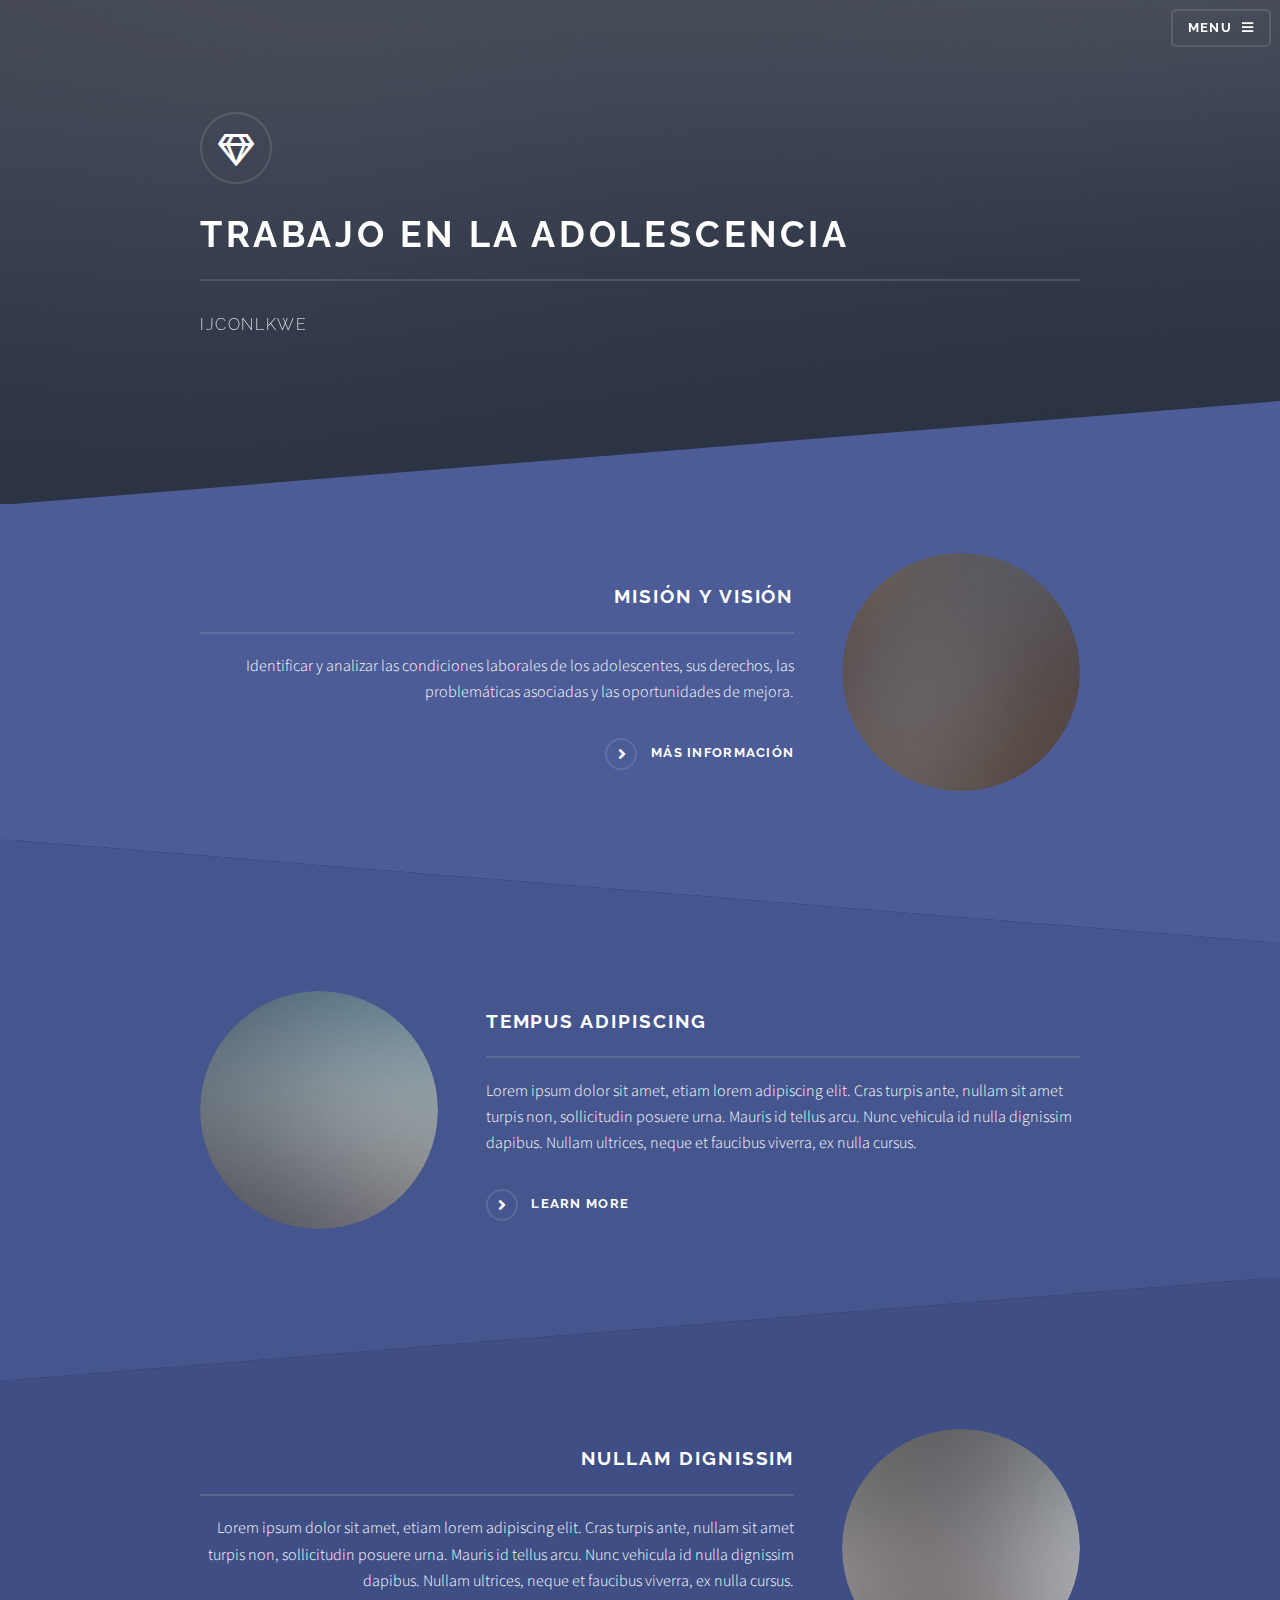
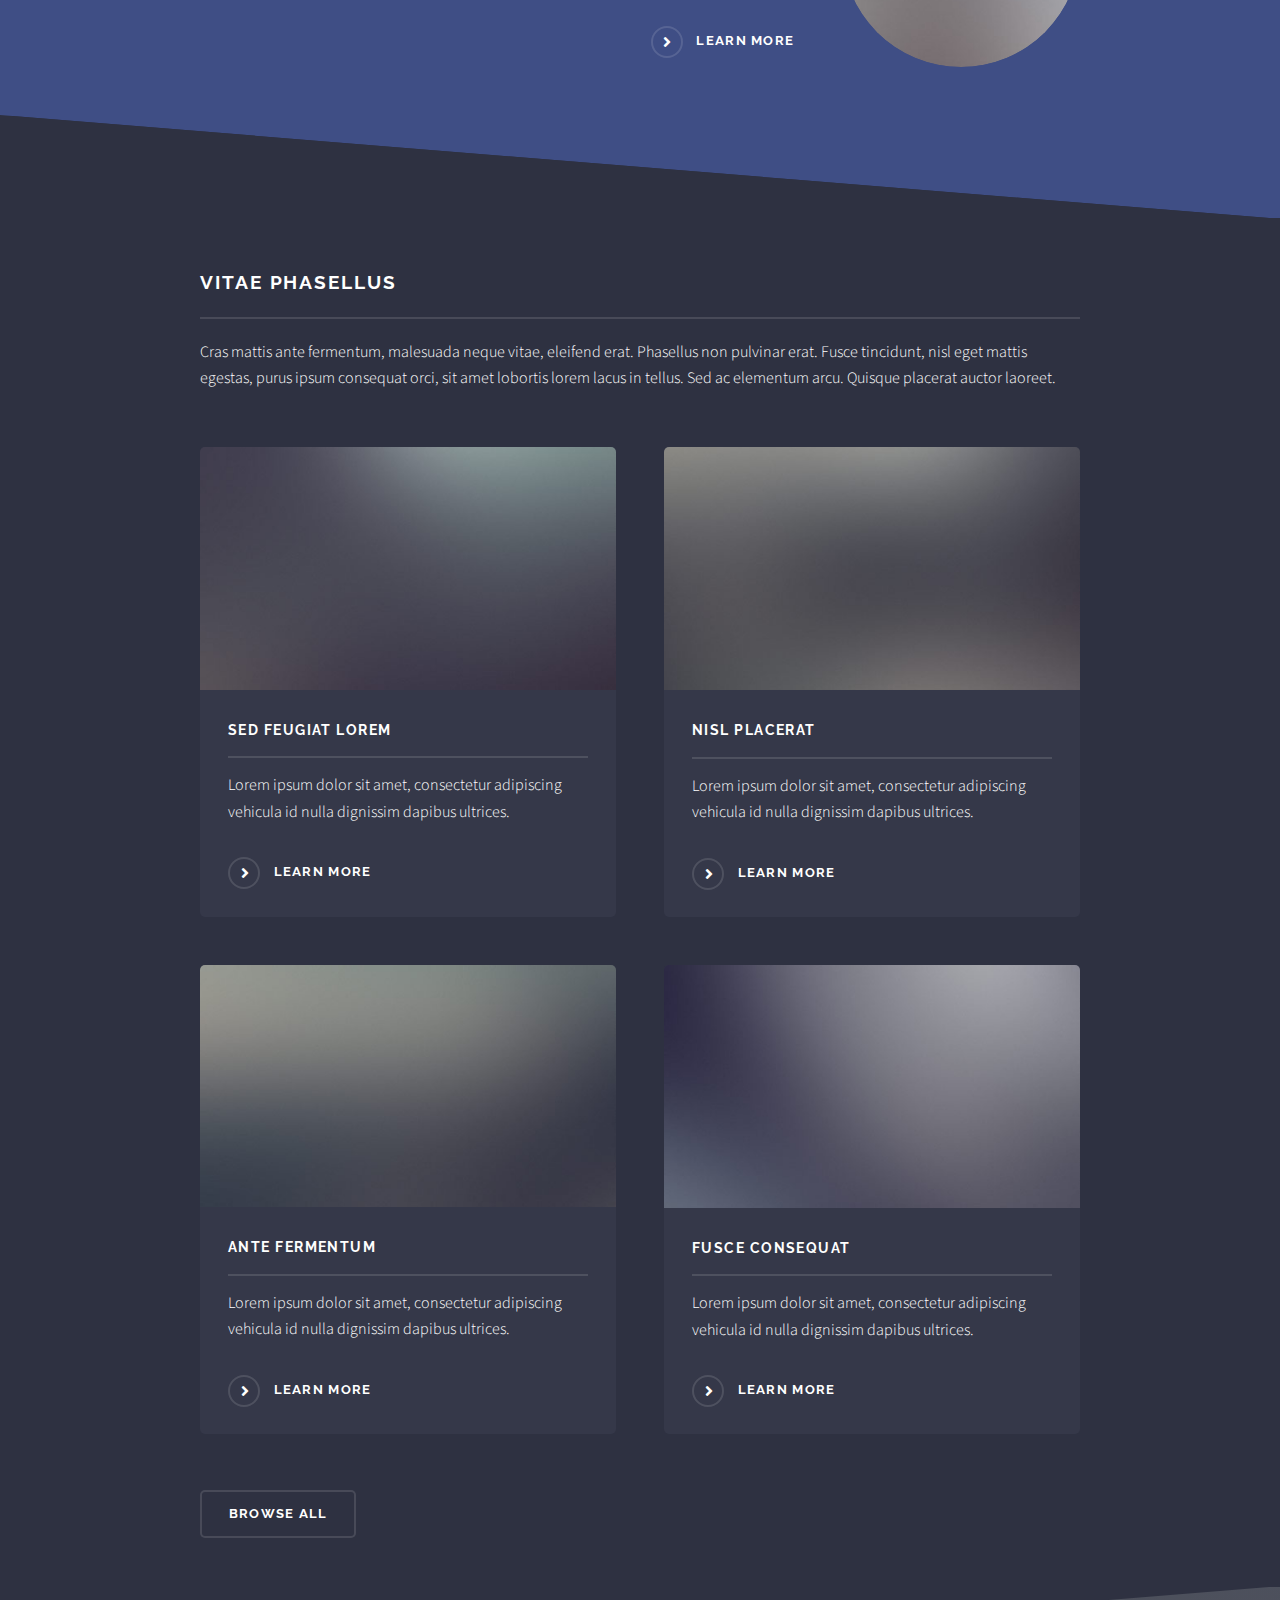
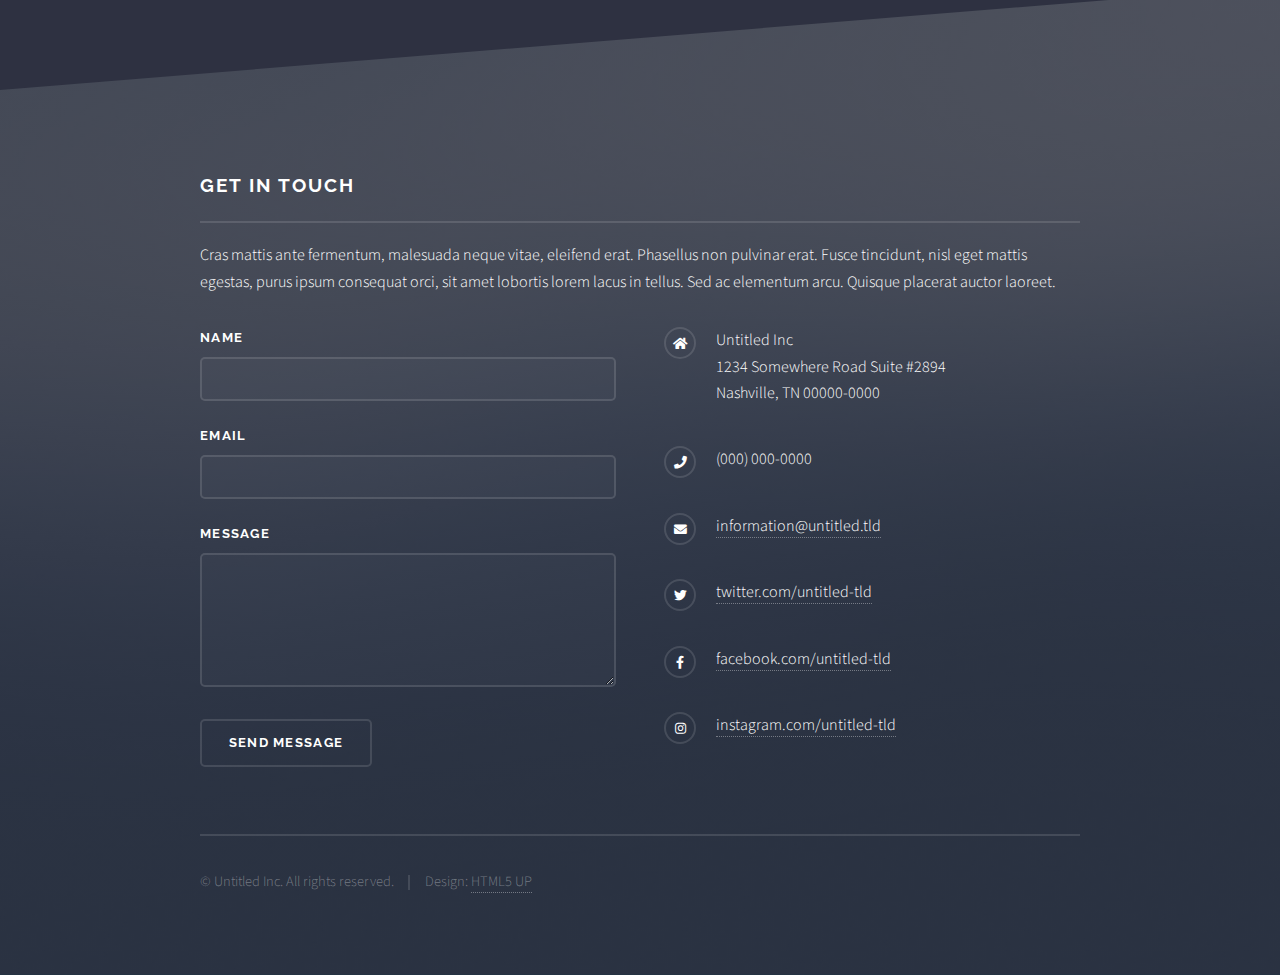
==== commit 031f0db3: "pages" ====
--- a/index.html
+++ b/index.html
@@ -6,7 +6,7 @@
 -->
 <html>
 	<head>
-		<title>Solid State by HTML5 UP</title>
+		<title>Observatorio Social</title>
 		<meta charset="utf-8" />
 		<meta name="viewport" content="width=device-width, initial-scale=1, user-scalable=no" />
 		<link rel="stylesheet" href="assets/css/main.css" />
@@ -19,7 +19,7 @@
 
 				<!-- Header -->
 					<header id="header" class="alt">
-						<h1><a href="index.html">Solid State</a></h1>
+						<h1><a href="index.html">Observatorio Social: Jaffa</a></h1>
 						<nav>
 							<a href="#menu">Menu</a>
 						</nav>
@@ -30,10 +30,10 @@
 						<div class="inner">
 							<h2>Menu</h2>
 							<ul class="links">
-								<li><a href="index.html">Home</a></li>
-								<li><a href="generic.html">Generic</a></li>
+								<li><a href="index.html">Inicio</a></li>
+								<li><a href="generic.html">Misión y Visión</a></li>
 								<li><a href="elements.html">Elements</a></li>
-								<li><a href="#">Log In</a></li>
+								<li><a href="page1.html">Log In</a></li>
 								<li><a href="#">Sign Up</a></li>
 							</ul>
 							<a href="#" class="close">Close</a>
@@ -44,8 +44,8 @@
 					<section id="banner">
 						<div class="inner">
 							<div class="logo"><span class="icon fa-gem"></span></div>
-							<h2>This is Solid State</h2>
-							<p>Another free + fully responsive site template by <a href="http://html5up.net">HTML5 UP</a></p>
+							<h2>Trabajo en la adolescencia</h2>
+							<p>ijconlkwe</p>
 						</div>
 					</section>
 
@@ -57,9 +57,9 @@
 								<div class="inner">
 									<a href="#" class="image"><img src="images/pic01.jpg" alt="" /></a>
 									<div class="content">
-										<h2 class="major">Magna arcu feugiat</h2>
-										<p>Lorem ipsum dolor sit amet, etiam lorem adipiscing elit. Cras turpis ante, nullam sit amet turpis non, sollicitudin posuere urna. Mauris id tellus arcu. Nunc vehicula id nulla dignissim dapibus. Nullam ultrices, neque et faucibus viverra, ex nulla cursus.</p>
-										<a href="#" class="special">Learn more</a>
+										<h2 class="major">Misión y Visión</h2>
+										<p>Identificar y analizar las condiciones laborales de los adolescentes, sus derechos, las problemáticas asociadas y las oportunidades de mejora.</p>
+										<a href="generic.html" class="special">Más información</a>
 									</div>
 								</div>
 							</section>
@@ -71,7 +71,7 @@
 									<div class="content">
 										<h2 class="major">Tempus adipiscing</h2>
 										<p>Lorem ipsum dolor sit amet, etiam lorem adipiscing elit. Cras turpis ante, nullam sit amet turpis non, sollicitudin posuere urna. Mauris id tellus arcu. Nunc vehicula id nulla dignissim dapibus. Nullam ultrices, neque et faucibus viverra, ex nulla cursus.</p>
-										<a href="#" class="special">Learn more</a>
+										<a href="elements.html" class="special">Learn more</a>
 									</div>
 								</div>
 							</section>
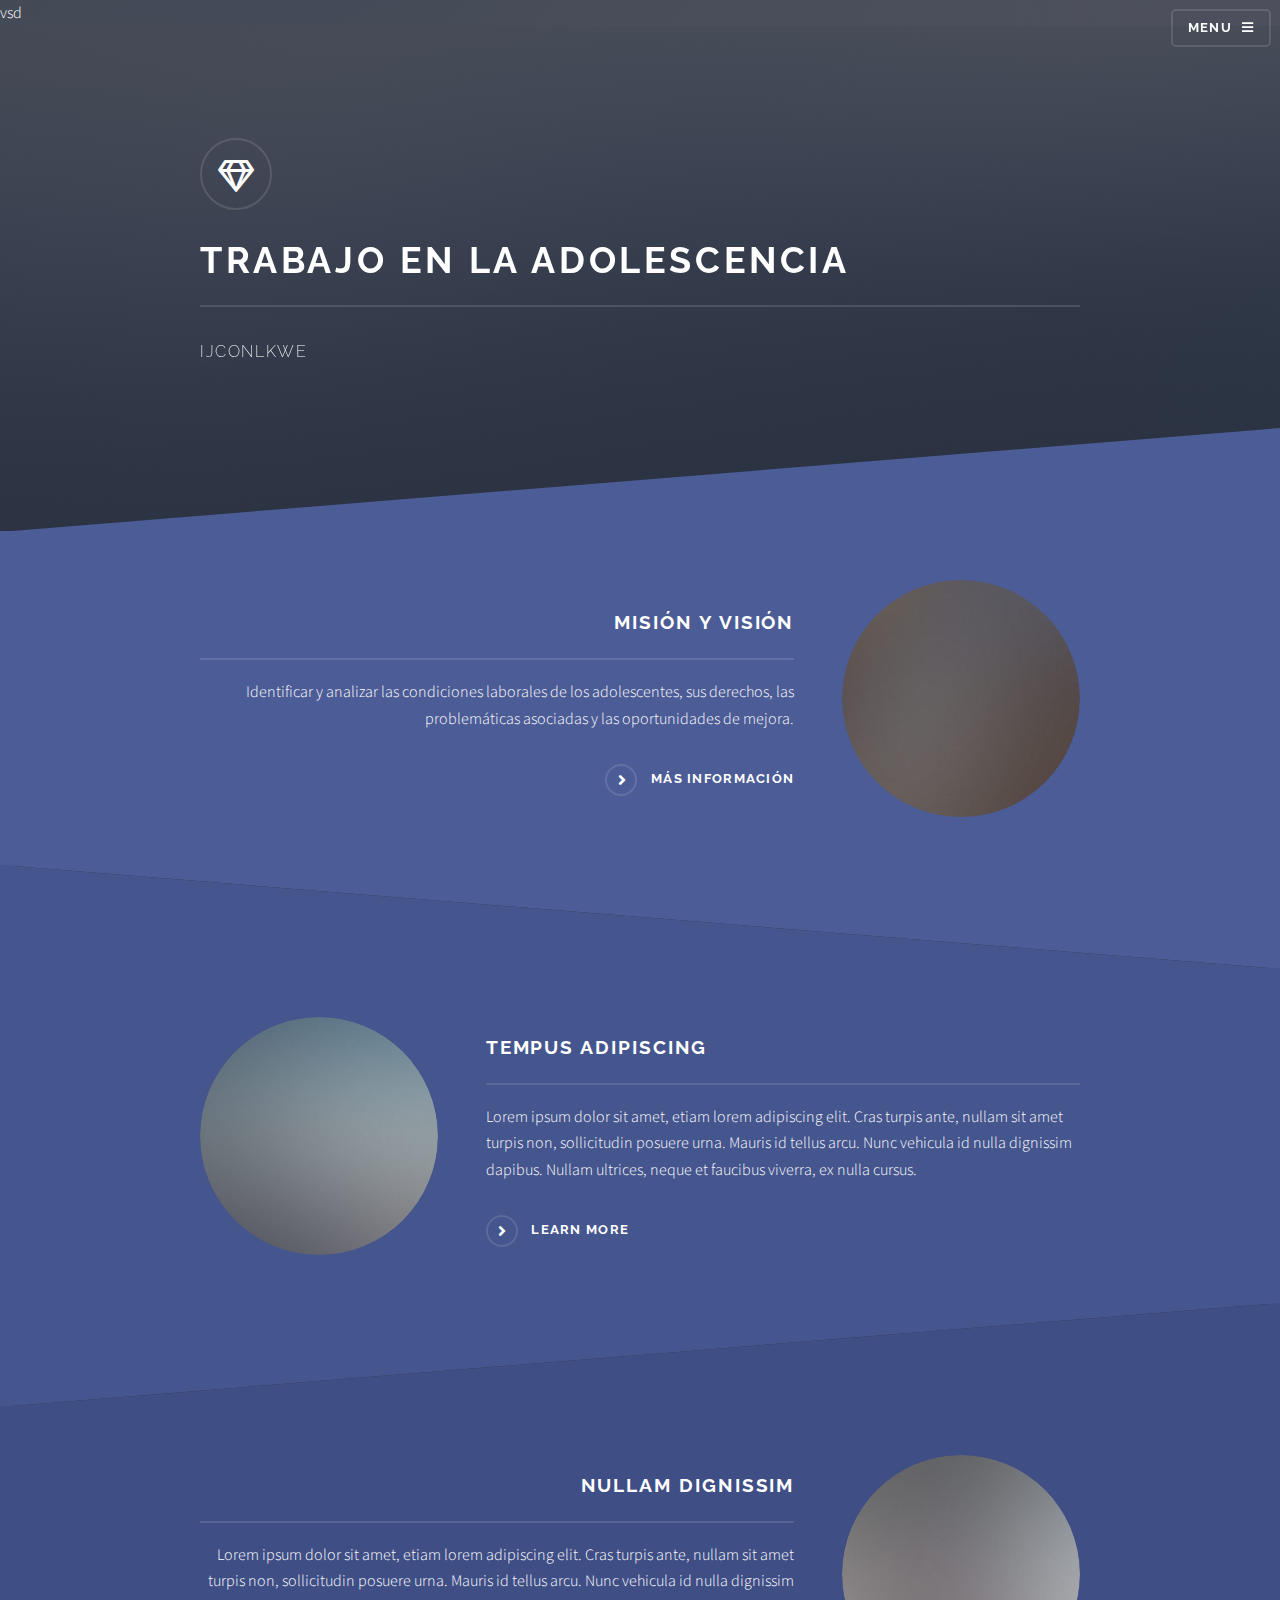
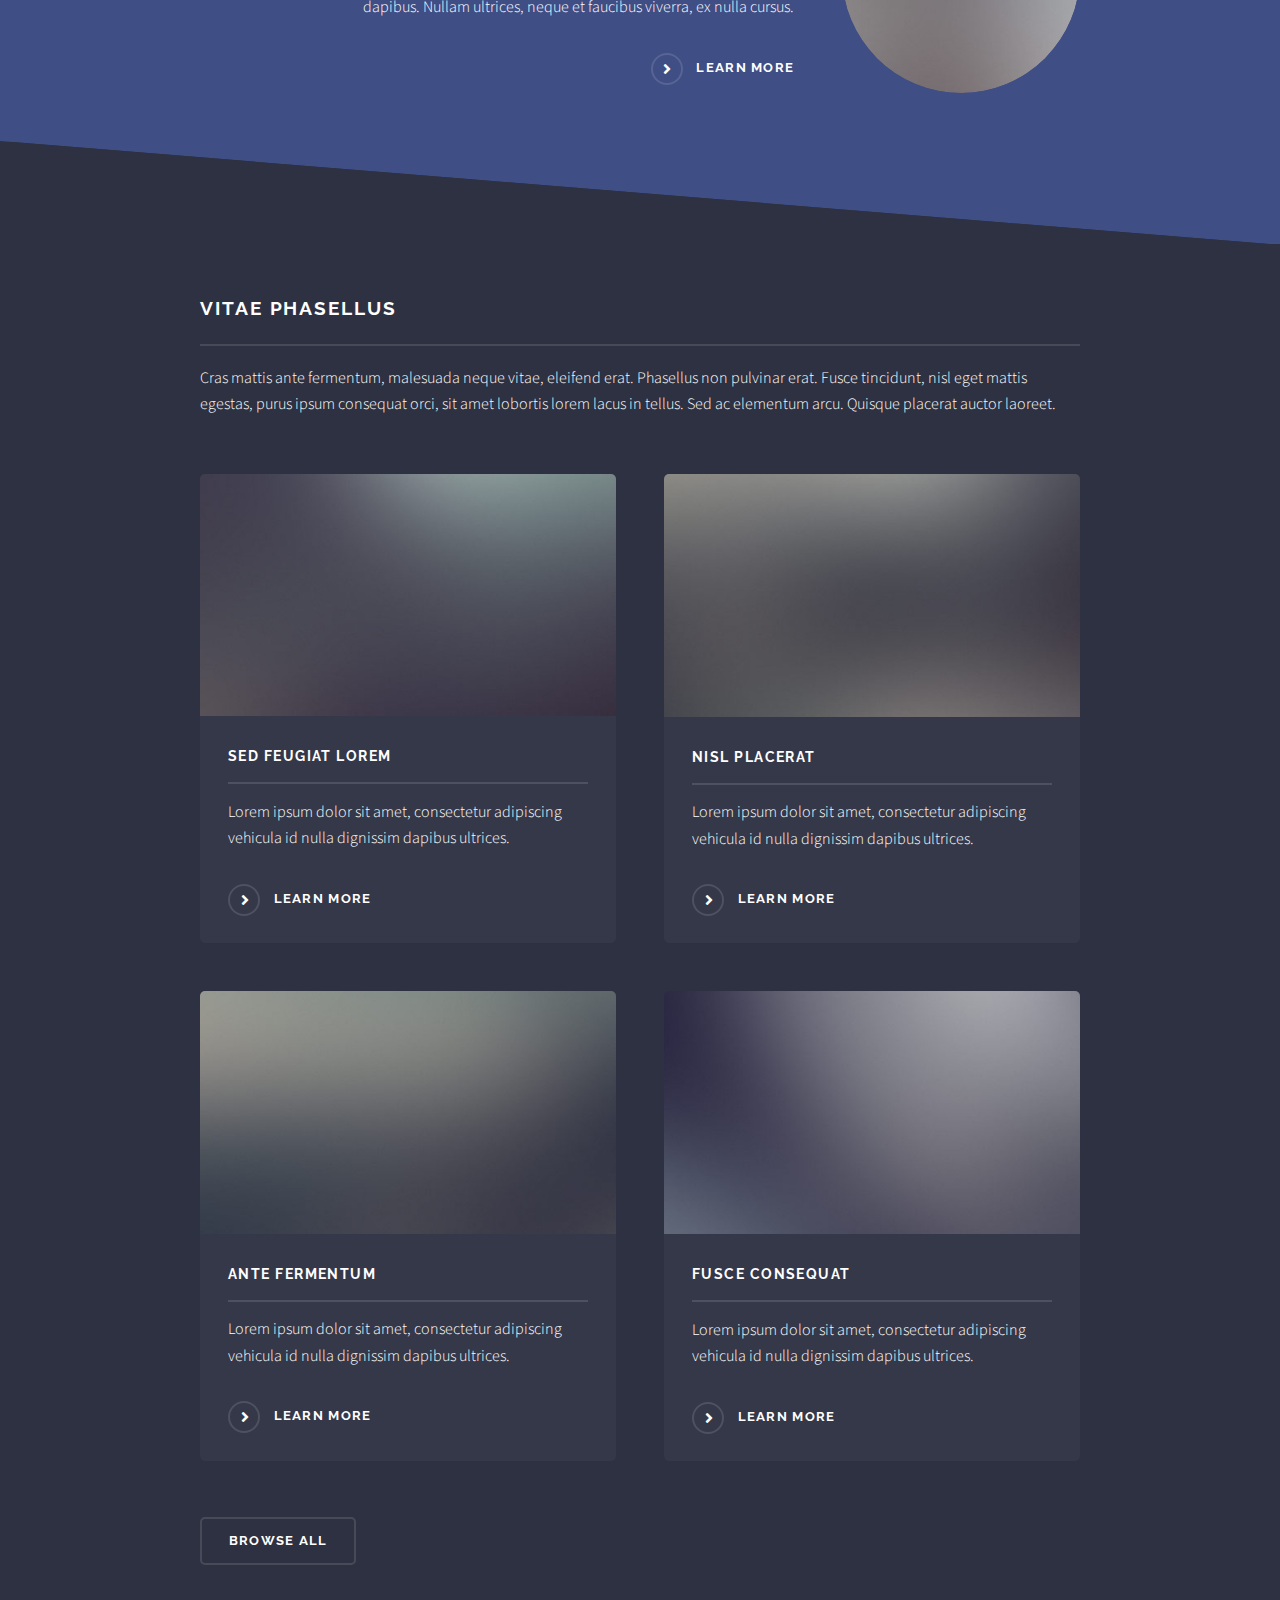
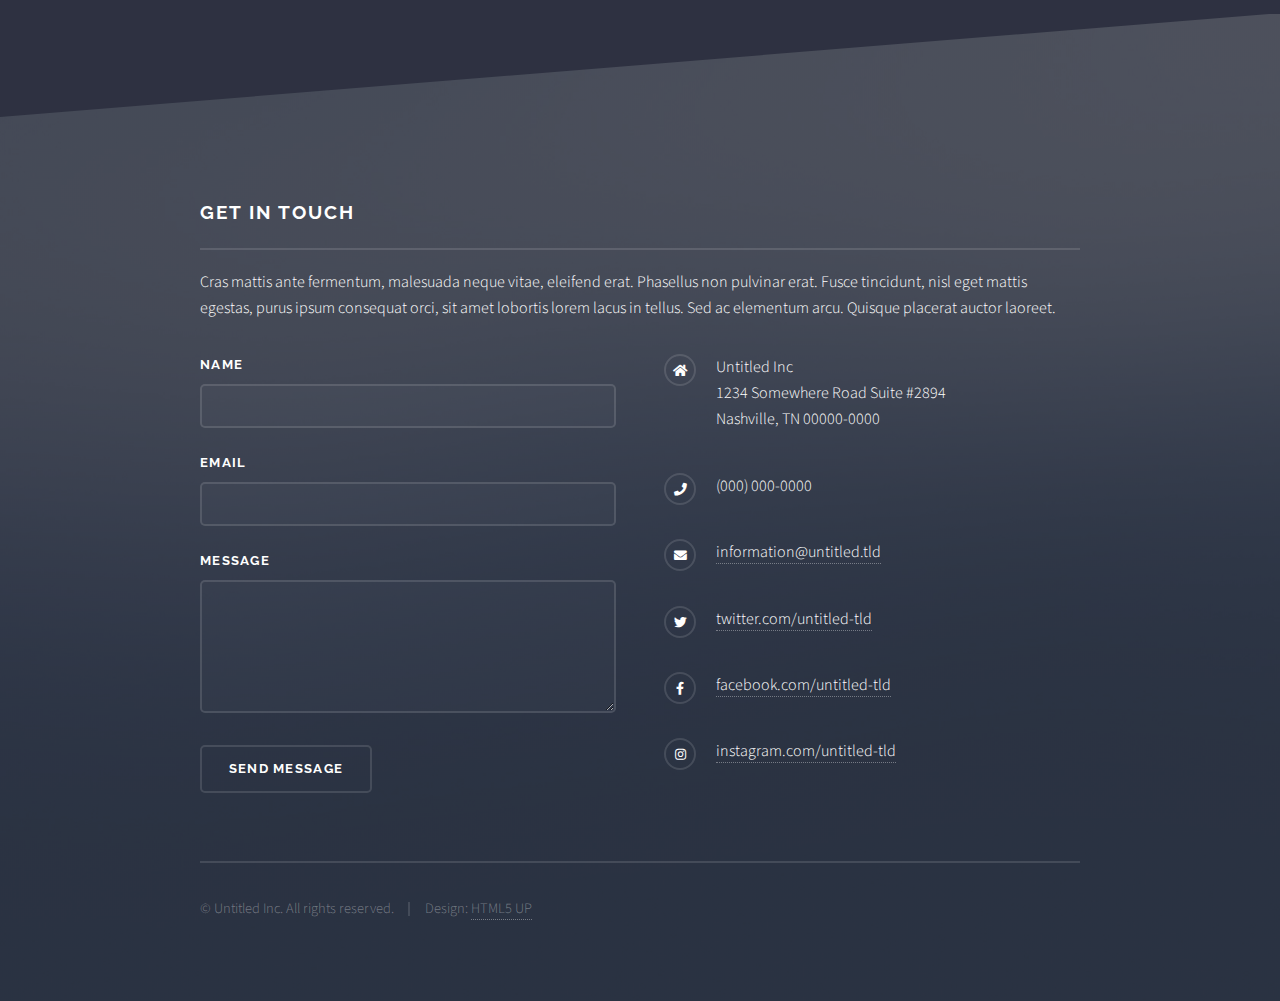
==== commit c1867572: "logo" ====
--- a/index.html
+++ b/index.html
@@ -7,10 +7,11 @@
 <html>
 	<head>
 		<title>Observatorio Social</title>
-		<meta charset="utf-8" />
+		<meta charset="utf-8" />vsd
 		<meta name="viewport" content="width=device-width, initial-scale=1, user-scalable=no" />
 		<link rel="stylesheet" href="assets/css/main.css" />
 		<noscript><link rel="stylesheet" href="assets/css/noscript.css" /></noscript>
+		<link rel="icon" href="images/logo_blog.png"> 
 	</head>
 	<body class="is-preload">
 
@@ -32,9 +33,10 @@
 							<ul class="links">
 								<li><a href="index.html">Inicio</a></li>
 								<li><a href="generic.html">Misión y Visión</a></li>
-								<li><a href="elements.html">Elements</a></li>
-								<li><a href="page1.html">Log In</a></li>
-								<li><a href="#">Sign Up</a></li>
+								<li><a href="elements.html">Datos y estadisticas</a></li>
+								<li><a href="page1.html">Noticias</a></li>
+								<li><a href="page2.html">Recursos y herramientas</a></li>
+								<li><a href="contacto.html">Contato</a></li>
 							</ul>
 							<a href="#" class="close">Close</a>
 						</div>
--- a/assets/css/main.css
+++ b/assets/css/main.css
@@ -1,10 +1,10 @@
 @import url(fontawesome-all.min.css);
 @import url("https://fonts.googleapis.com/css?family=Raleway:200,700|Source+Sans+Pro:300,600,300italic,600italic");
 
-/*
-	Solid State by HTML5 UP
-	html5up.net | @ajlkn
-	Free for personal and commercial use under the CCA 3.0 license (html5up.net/license)
+/*
+	Solid State by HTML5 UP
+	html5up.net | @ajlkn
+	Free for personal and commercial use under the CCA 3.0 license (html5up.net/license)
 */
 
 html, body, div, span, applet, object,
@@ -101,11 +101,11 @@
 	body {
 		background-color: #2e3141;
 		background-image: linear-gradient(to top, rgba(46, 49, 65, 0.8), rgba(46, 49, 65, 0.8)), url("../../images/bg.jpg");
-		background-size: auto,+		background-size: auto,
  cover;
-		background-attachment: fixed,+		background-attachment: fixed,
  fixed;
-		background-position: center,+		background-position: center,
  center;
 	}
 
@@ -3467,9 +3467,9 @@
 				padding: 7em 0 8.25em 0 ;
 				background-color: #2e3141;
 				background-image: linear-gradient(to top, rgba(46, 49, 65, 0.8), rgba(46, 49, 65, 0.8)), url("../../images/bg.jpg");
-				background-size: auto,+				background-size: auto,
  cover;
-				background-position: center,+				background-position: center,
  center;
 				margin-bottom: -6.5em;
 			}
@@ -3579,9 +3579,9 @@
 			padding: 9em 0 6.25em 0 ;
 			background-color: #2e3141;
 			background-image: linear-gradient(to top, rgba(46, 49, 65, 0.8), rgba(46, 49, 65, 0.8)), url("../../images/bg.jpg");
-			background-size: auto,+			background-size: auto,
  cover;
-			background-position: center,+			background-position: center,
  0% 30%;
 			margin-bottom: -6.5em;
 		}
@@ -3592,9 +3592,9 @@
 
 		#wrapper > header {
 			padding: 11em 3em 7.375em 3em ;
-			background-size: auto,+			background-size: auto,
  cover;
-			background-position: center,+			background-position: center,
  0% 0%;
 			margin-bottom: -4.75em;
 		}
@@ -3609,7 +3609,7 @@
 
 		#wrapper > header {
 			padding: 6.5em 2em 3em 2em ;
-			background-size: auto,+			background-size: auto,
  125%;
 			margin-bottom: -2.5em;
 		}
@@ -4072,9 +4072,9 @@
 		#footer {
 			background-color: #2e3141;
 			background-image: linear-gradient(to top, rgba(46, 49, 65, 0.8), rgba(46, 49, 65, 0.8)), url("../../images/bg.jpg");
-			background-size: auto,+			background-size: auto,
  cover;
-			background-position: center,+			background-position: center,
  center;
 			margin-top: -6.5em;
 			padding-top: 6.5em;
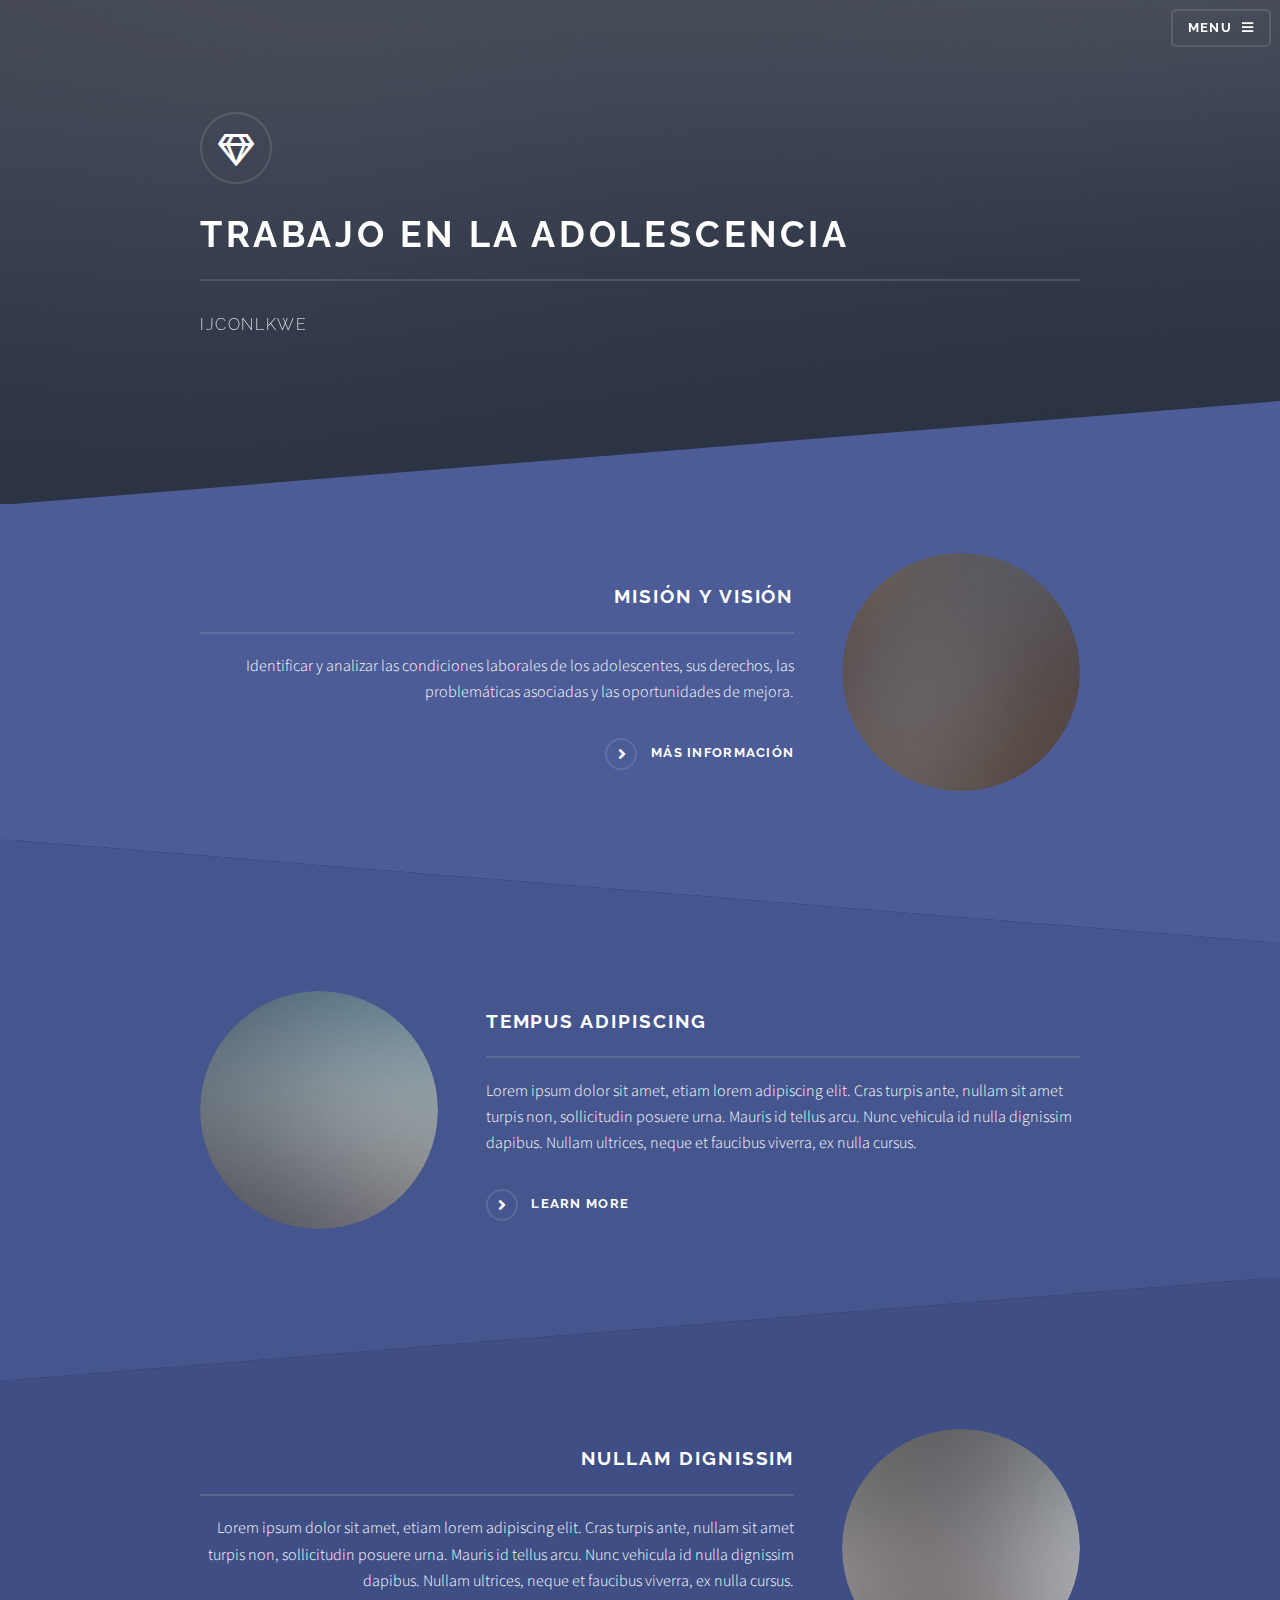
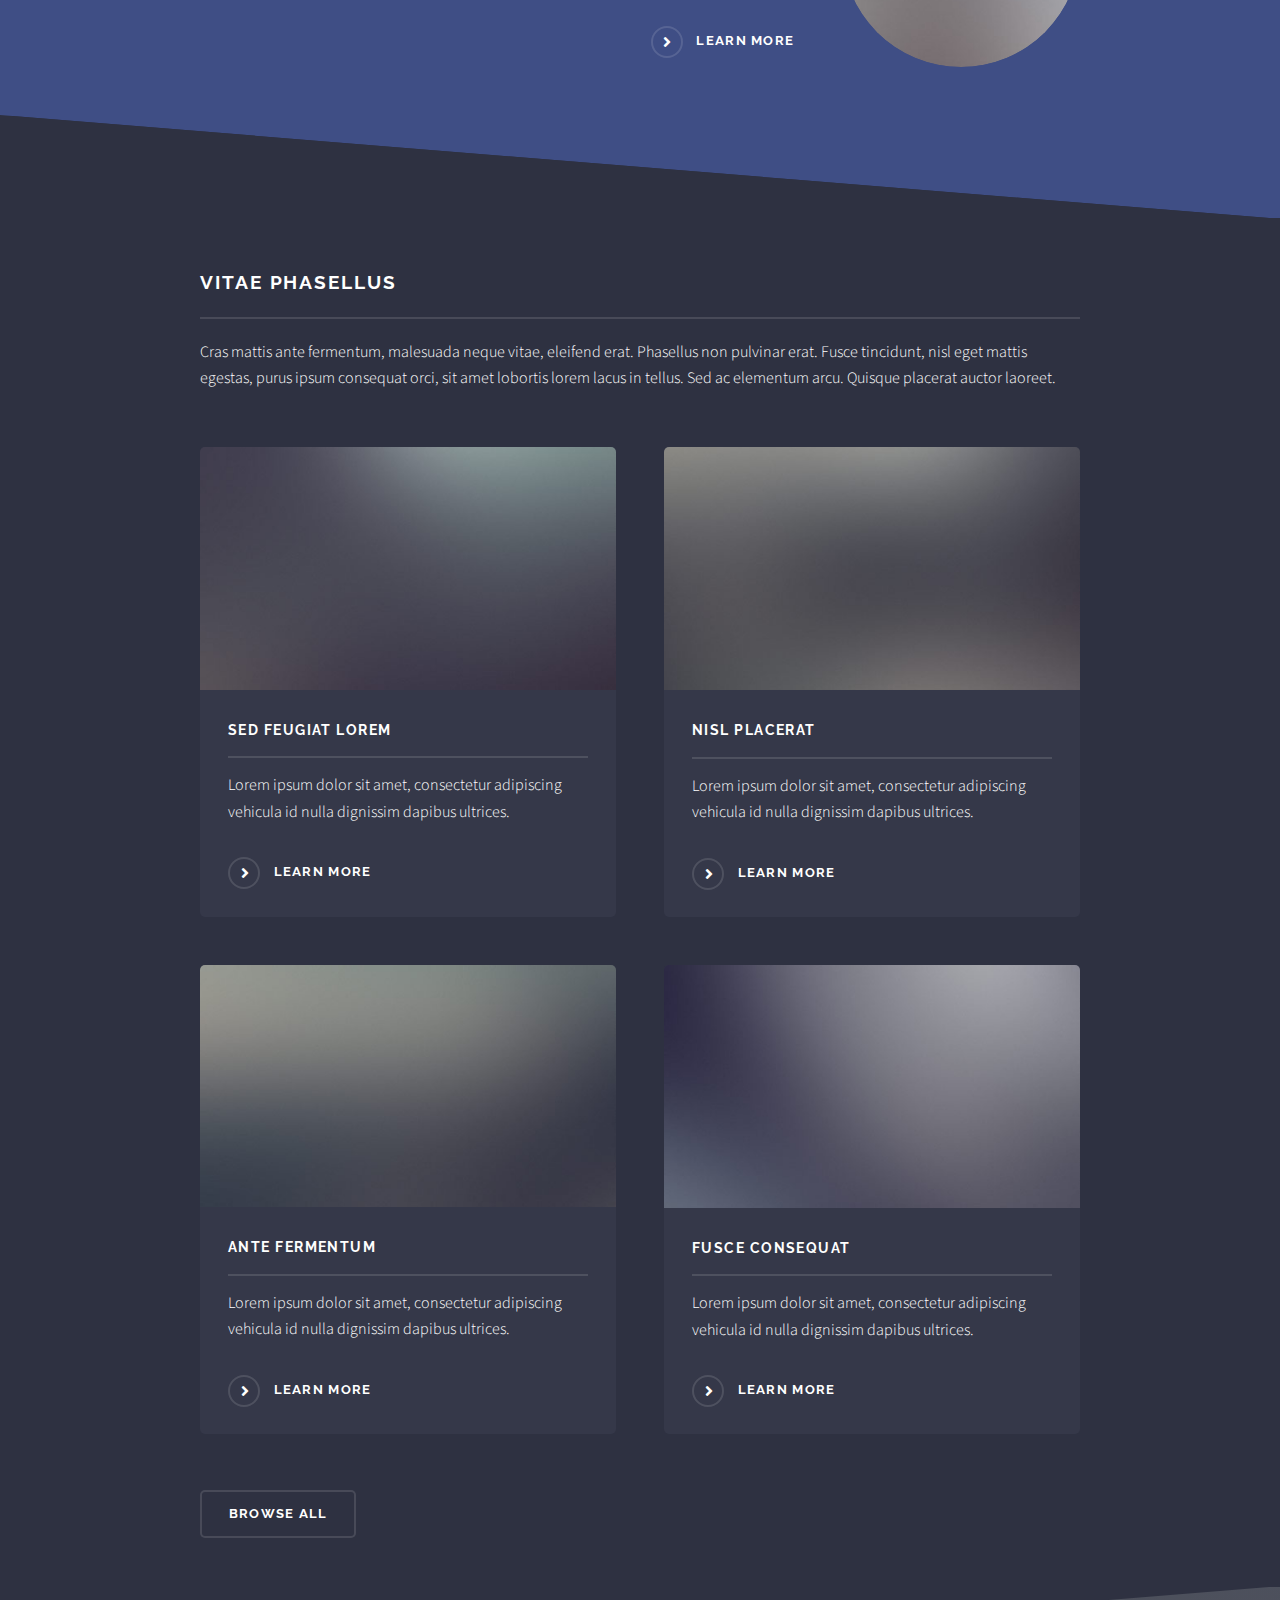
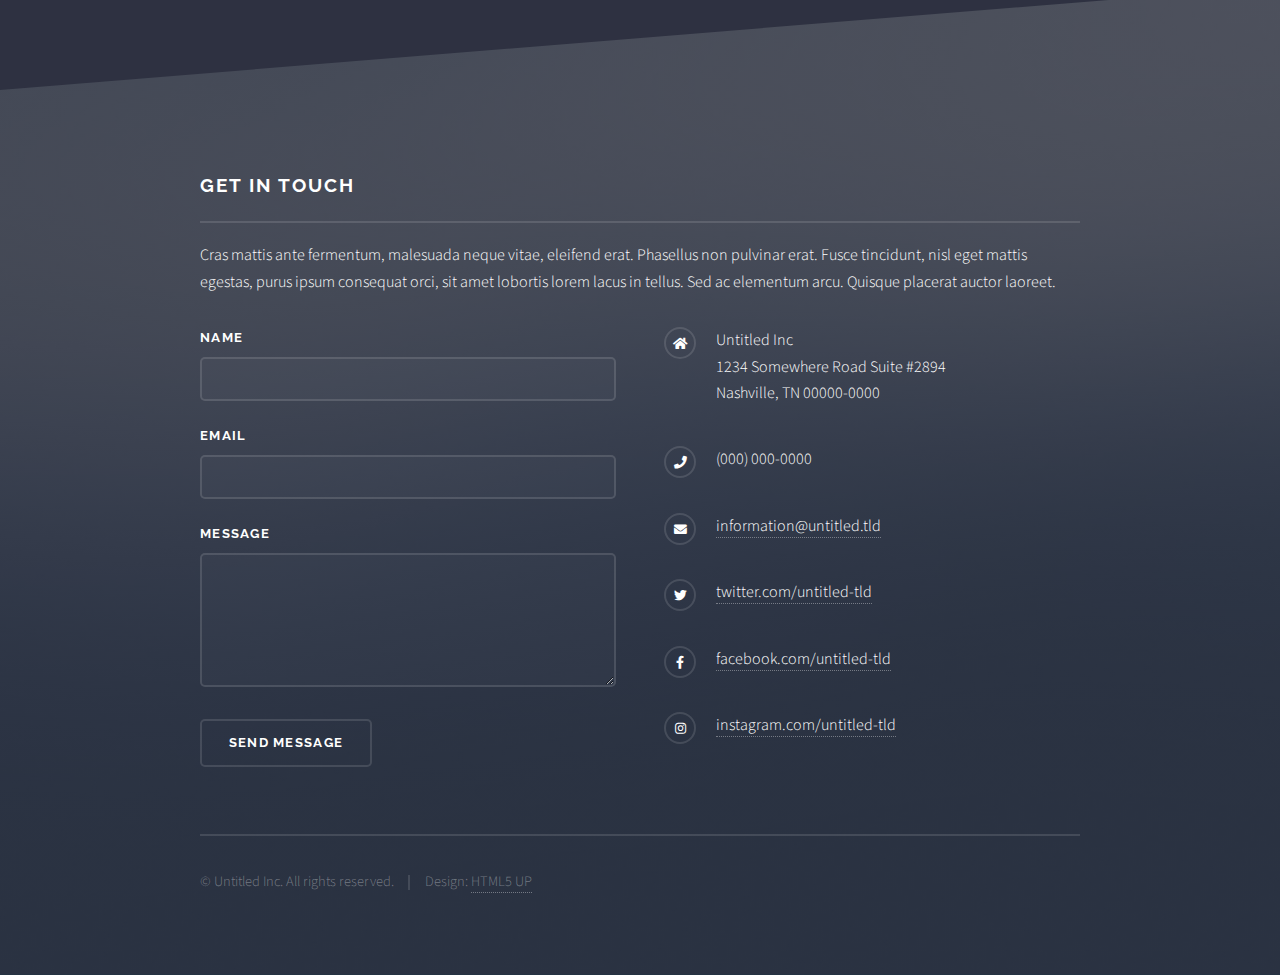
==== commit 3db617d6: "logo" ====
--- a/index.html
+++ b/index.html
@@ -7,11 +7,11 @@
 <html>
 	<head>
 		<title>Observatorio Social</title>
-		<meta charset="utf-8" />vsd
+		<meta charset="utf-8" />
 		<meta name="viewport" content="width=device-width, initial-scale=1, user-scalable=no" />
 		<link rel="stylesheet" href="assets/css/main.css" />
 		<noscript><link rel="stylesheet" href="assets/css/noscript.css" /></noscript>
-		<link rel="icon" href="images/logo_blog.png"> 
+		<link rel="icon" href="images/logo_blog.png" type="image/png">
 	</head>
 	<body class="is-preload">
 
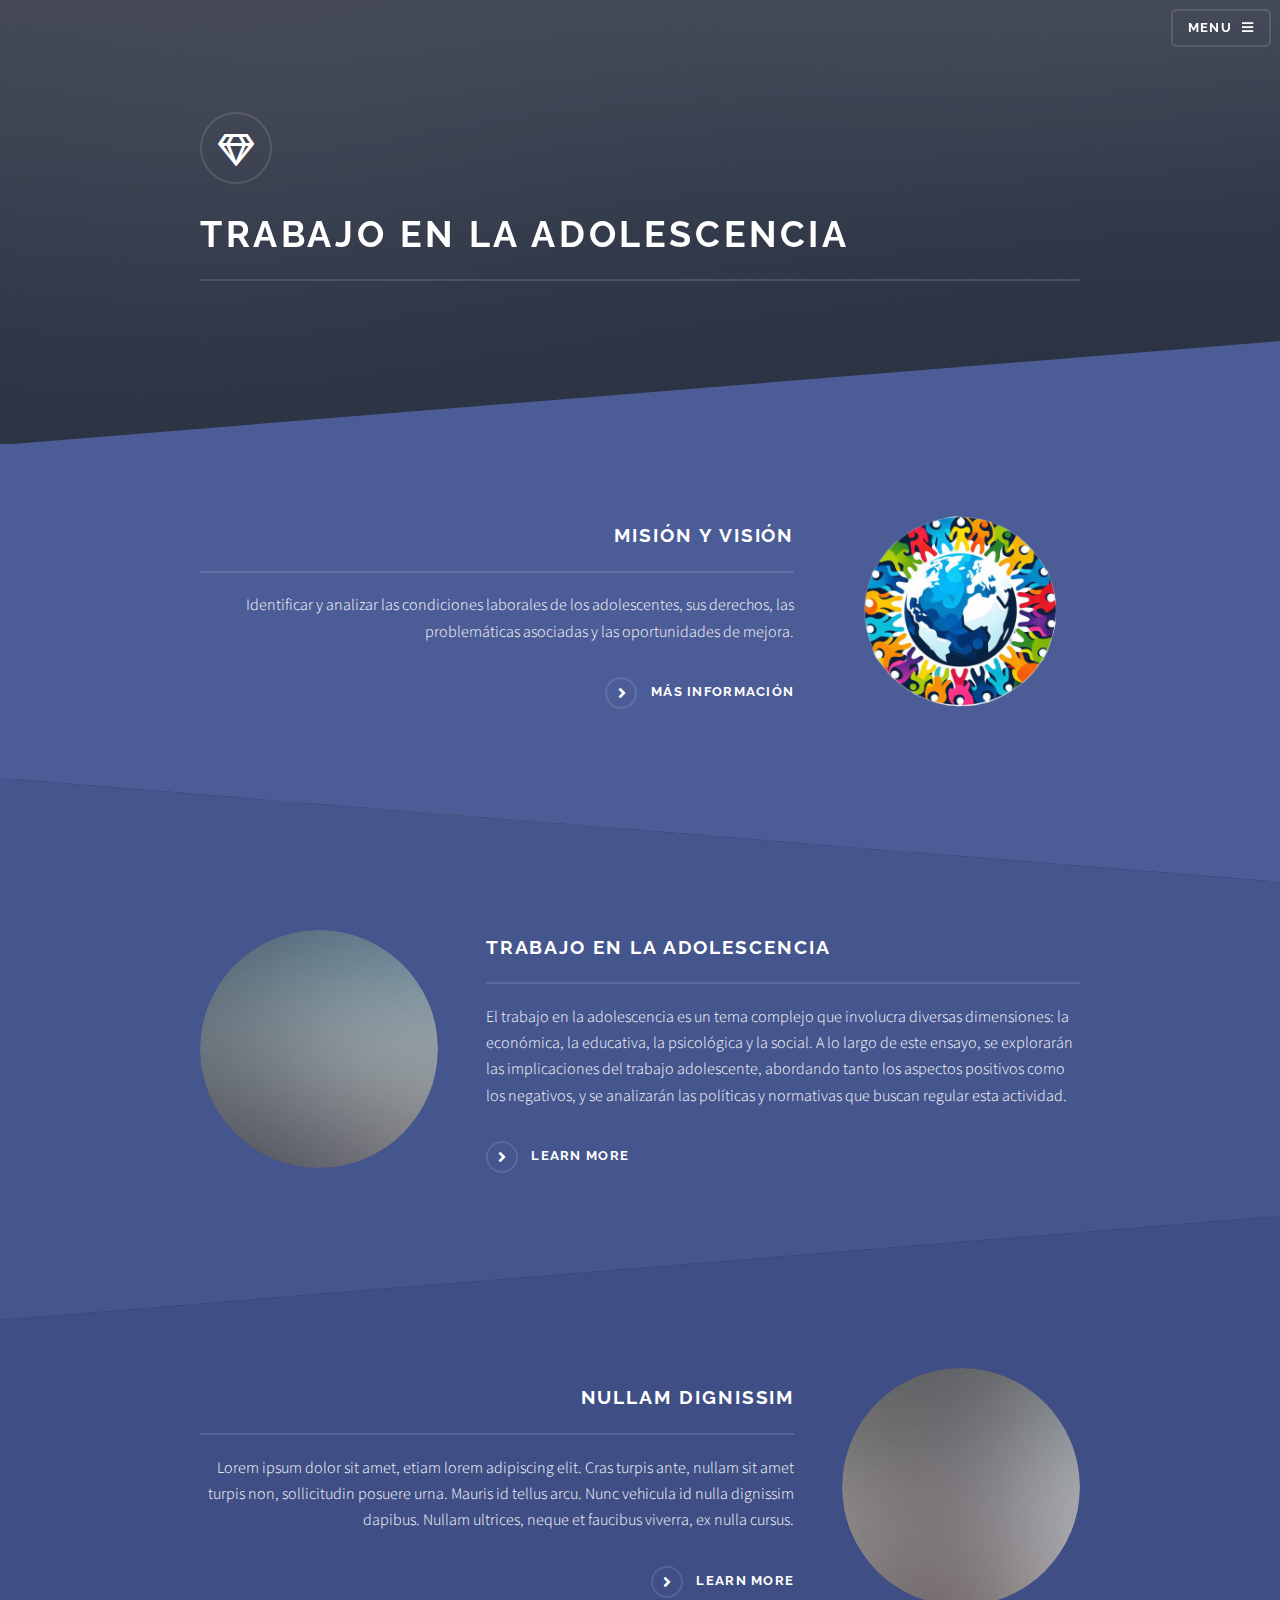
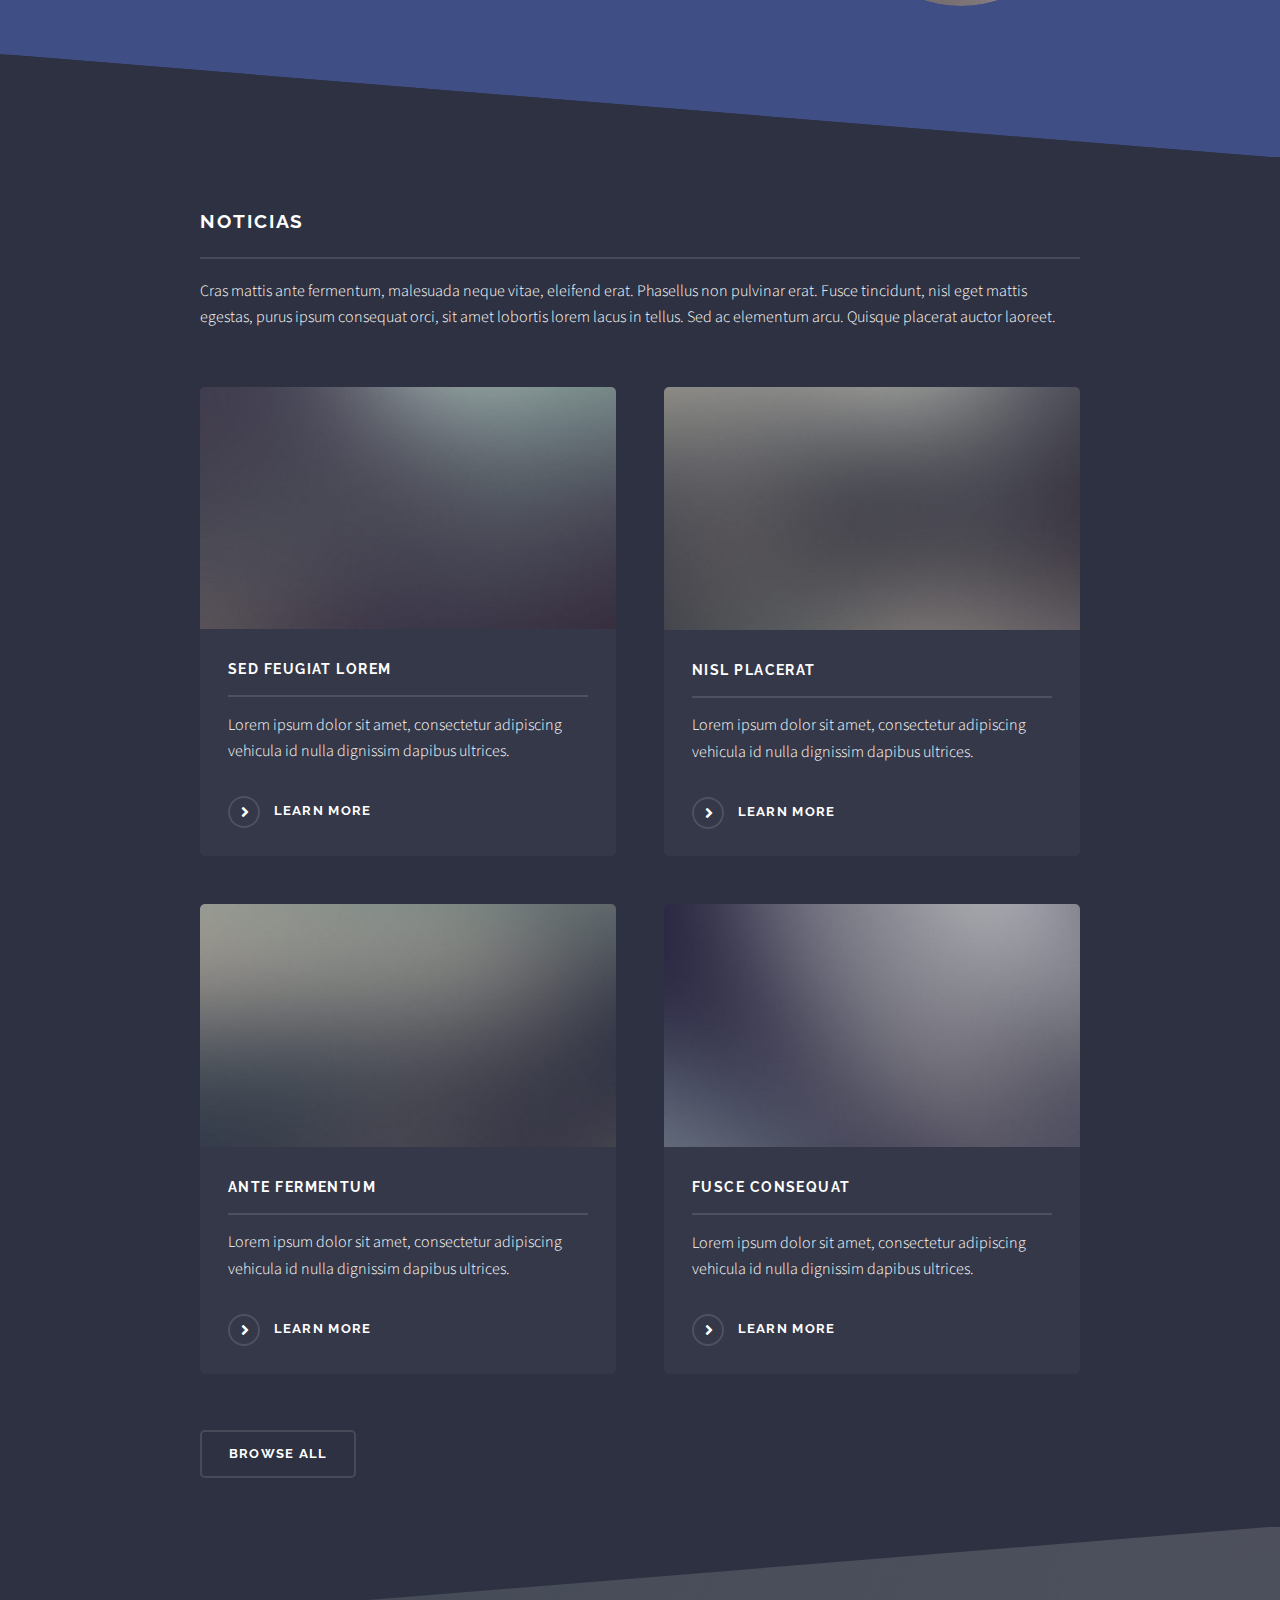
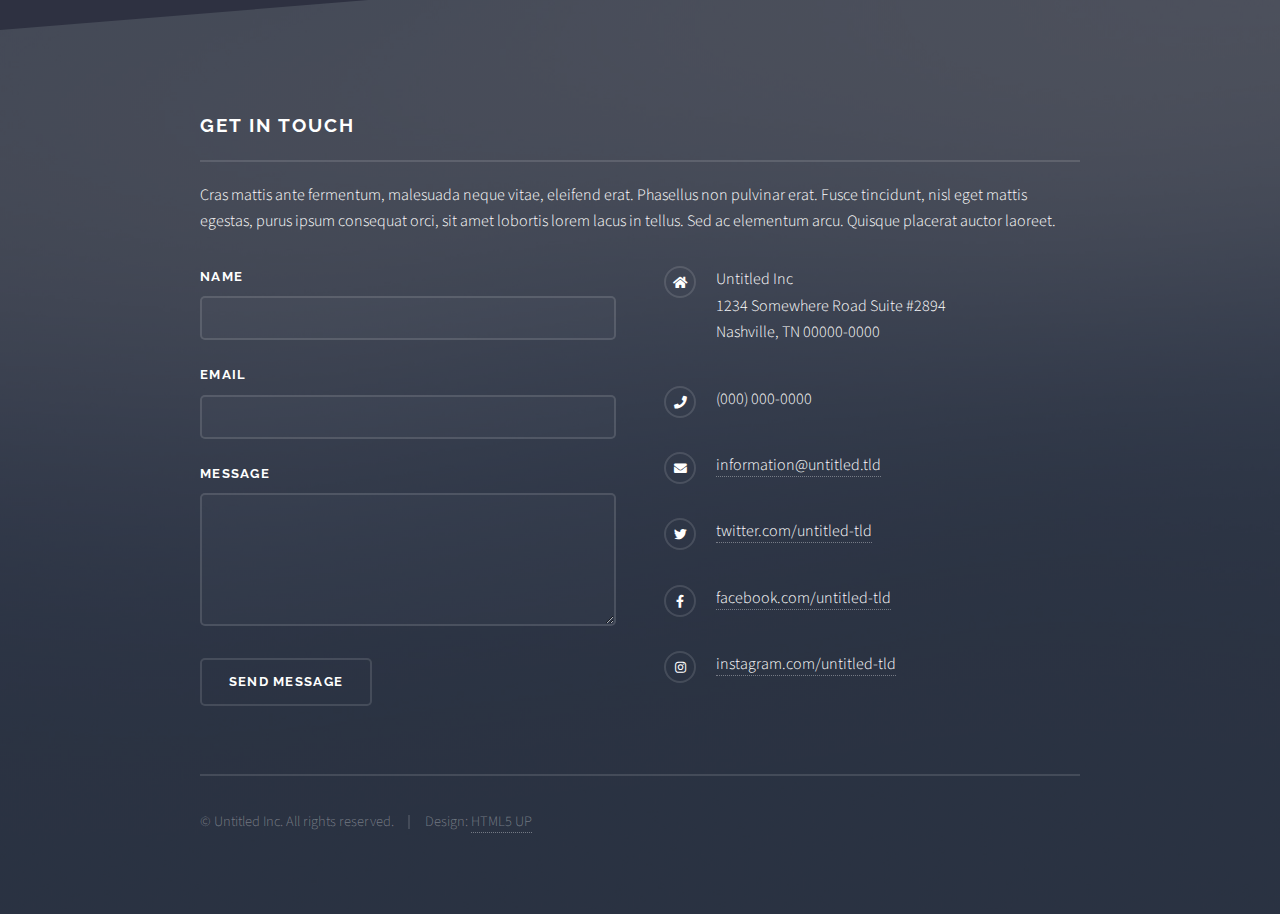
==== commit bee5cd79: "cambios" ====
--- a/index.html
+++ b/index.html
@@ -33,9 +33,9 @@
 							<ul class="links">
 								<li><a href="index.html">Inicio</a></li>
 								<li><a href="generic.html">Misión y Visión</a></li>
-								<li><a href="elements.html">Datos y estadisticas</a></li>
-								<li><a href="page1.html">Noticias</a></li>
-								<li><a href="page2.html">Recursos y herramientas</a></li>
+								<li><a href="elements.html">El Trabajo en la Adolescencia</a></li>
+								<li><a href="page1.html">Datos y estadisticas</a></li>
+								<li><a href="page2.html">Noticias</a></li>
 								<li><a href="contacto.html">Contato</a></li>
 							</ul>
 							<a href="#" class="close">Close</a>
@@ -47,7 +47,7 @@
 						<div class="inner">
 							<div class="logo"><span class="icon fa-gem"></span></div>
 							<h2>Trabajo en la adolescencia</h2>
-							<p>ijconlkwe</p>
+							<p></p>
 						</div>
 					</section>
 
@@ -57,7 +57,7 @@
 						<!-- One -->
 							<section id="one" class="wrapper spotlight style1">
 								<div class="inner">
-									<a href="#" class="image"><img src="images/pic01.jpg" alt="" /></a>
+									<a href="generic.html" class="image"><img src="images/logo_blog.png" alt="" /></a>
 									<div class="content">
 										<h2 class="major">Misión y Visión</h2>
 										<p>Identificar y analizar las condiciones laborales de los adolescentes, sus derechos, las problemáticas asociadas y las oportunidades de mejora.</p>
@@ -69,10 +69,10 @@
 						<!-- Two -->
 							<section id="two" class="wrapper alt spotlight style2">
 								<div class="inner">
-									<a href="#" class="image"><img src="images/pic02.jpg" alt="" /></a>
+									<a href="elements.html" class="image"><img src="images/pic02.jpg" alt="" /></a>
 									<div class="content">
-										<h2 class="major">Tempus adipiscing</h2>
-										<p>Lorem ipsum dolor sit amet, etiam lorem adipiscing elit. Cras turpis ante, nullam sit amet turpis non, sollicitudin posuere urna. Mauris id tellus arcu. Nunc vehicula id nulla dignissim dapibus. Nullam ultrices, neque et faucibus viverra, ex nulla cursus.</p>
+										<h2 class="major">Trabajo en la adolescencia</h2>
+										<p>El trabajo en la adolescencia es un tema complejo que involucra diversas dimensiones: la económica, la educativa, la psicológica y la social. A lo largo de este ensayo, se explorarán las implicaciones del trabajo adolescente, abordando tanto los aspectos positivos como los negativos, y se analizarán las políticas y normativas que buscan regular esta actividad.</p>
 										<a href="elements.html" class="special">Learn more</a>
 									</div>
 								</div>
@@ -93,7 +93,7 @@
 						<!-- Four -->
 							<section id="four" class="wrapper alt style1">
 								<div class="inner">
-									<h2 class="major">Vitae phasellus</h2>
+									<h2 class="major">Noticias</h2>
 									<p>Cras mattis ante fermentum, malesuada neque vitae, eleifend erat. Phasellus non pulvinar erat. Fusce tincidunt, nisl eget mattis egestas, purus ipsum consequat orci, sit amet lobortis lorem lacus in tellus. Sed ac elementum arcu. Quisque placerat auctor laoreet.</p>
 									<section class="features">
 										<article>
--- a/assets/css/main.css
+++ b/assets/css/main.css
@@ -100,7 +100,7 @@
 
 	body {
 		background-color: #2e3141;
-		background-image: linear-gradient(to top, rgba(46, 49, 65, 0.8), rgba(46, 49, 65, 0.8)), url("../../images/bg.jpg");
+		background-image: linear-gradient(to top, rgba(46, 49, 65, 0.8), rgba(46, 49, 65, 0.8)), url("../../images/logo_blog.png");
 		background-size: auto,
  cover;
 		background-attachment: fixed,
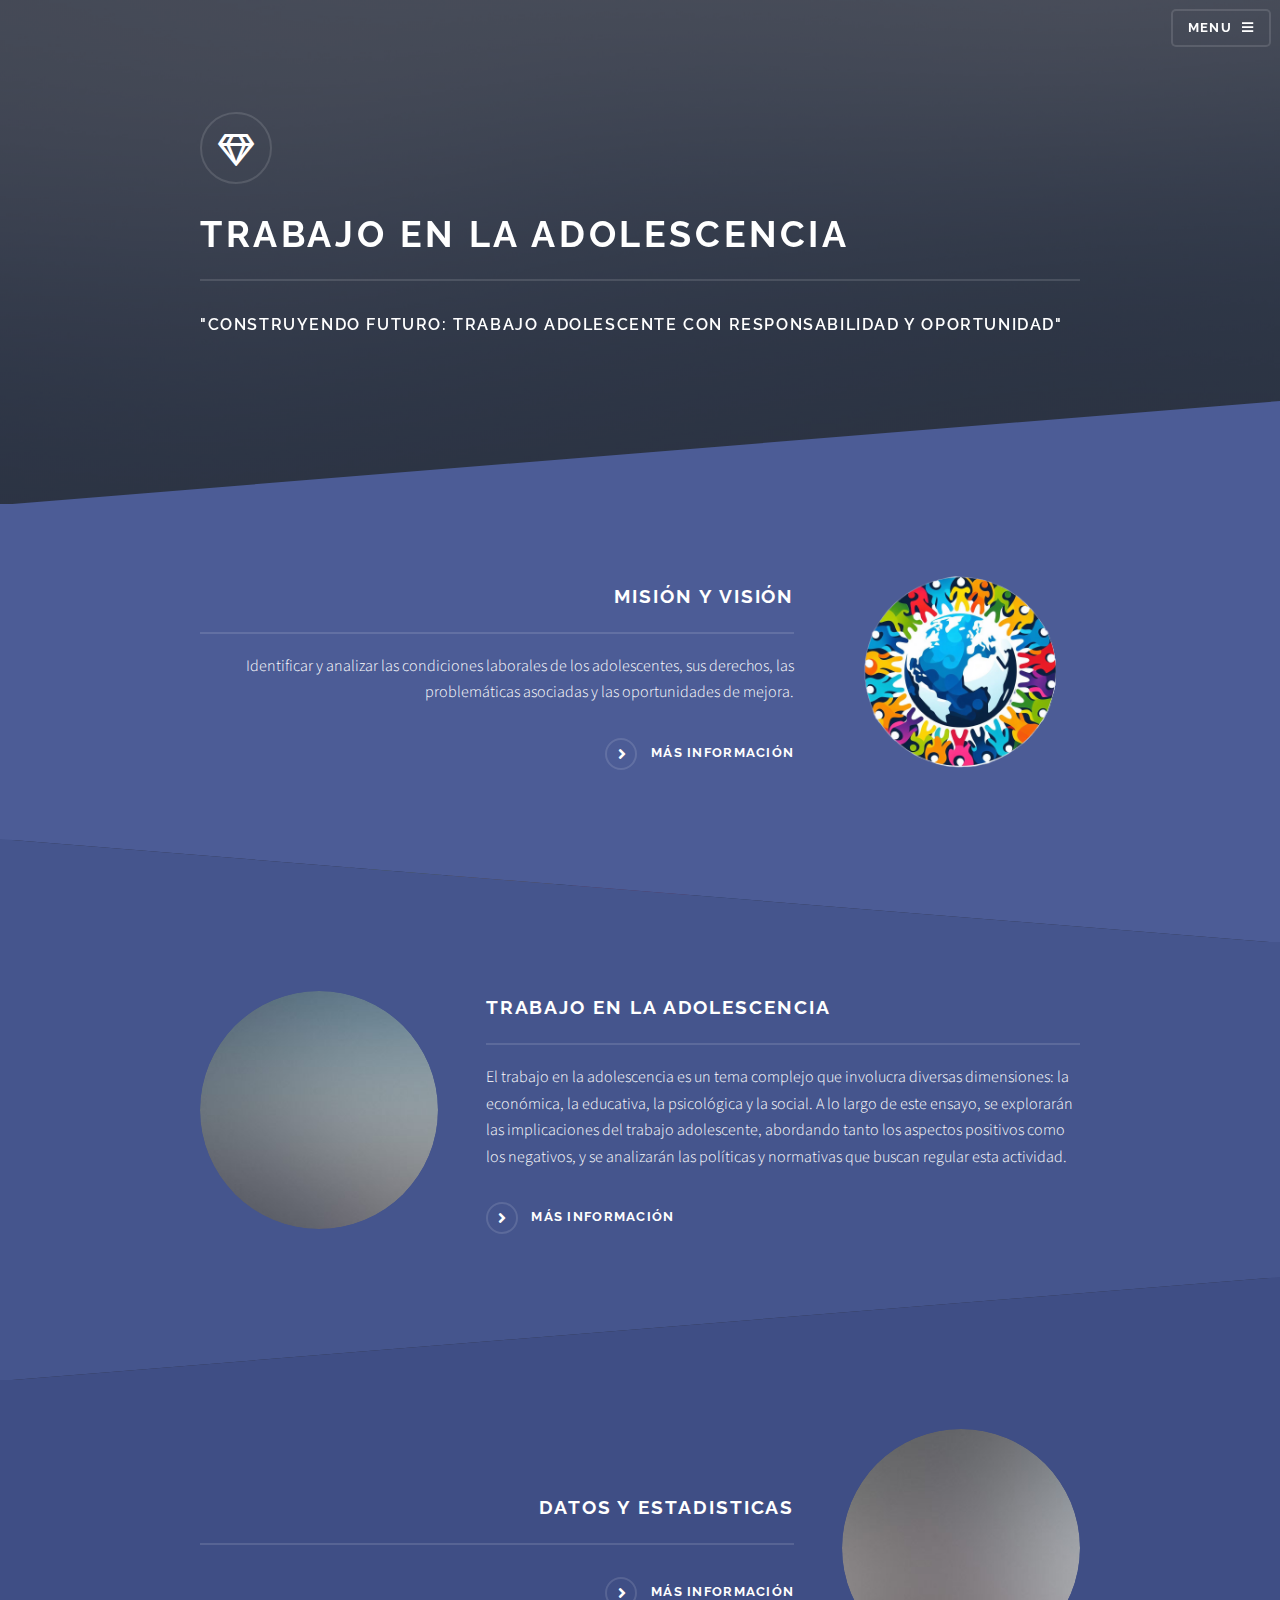
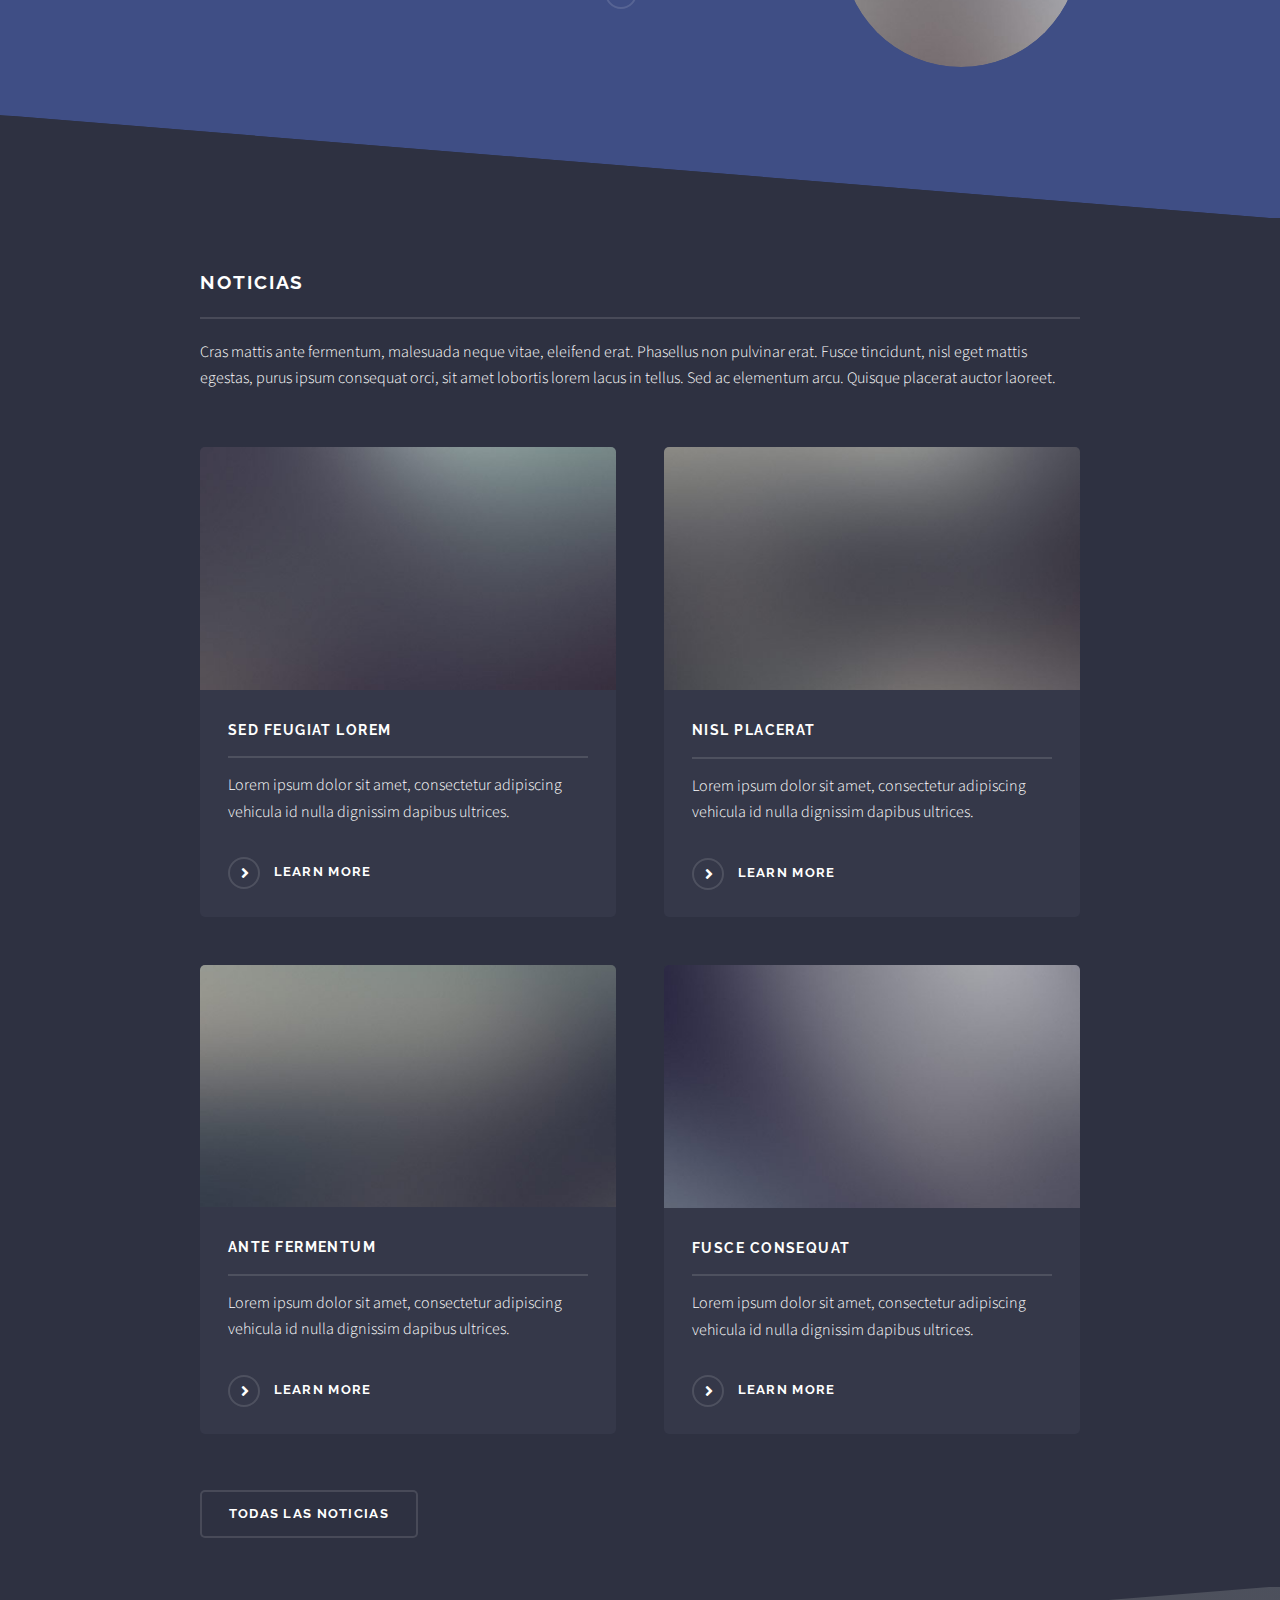
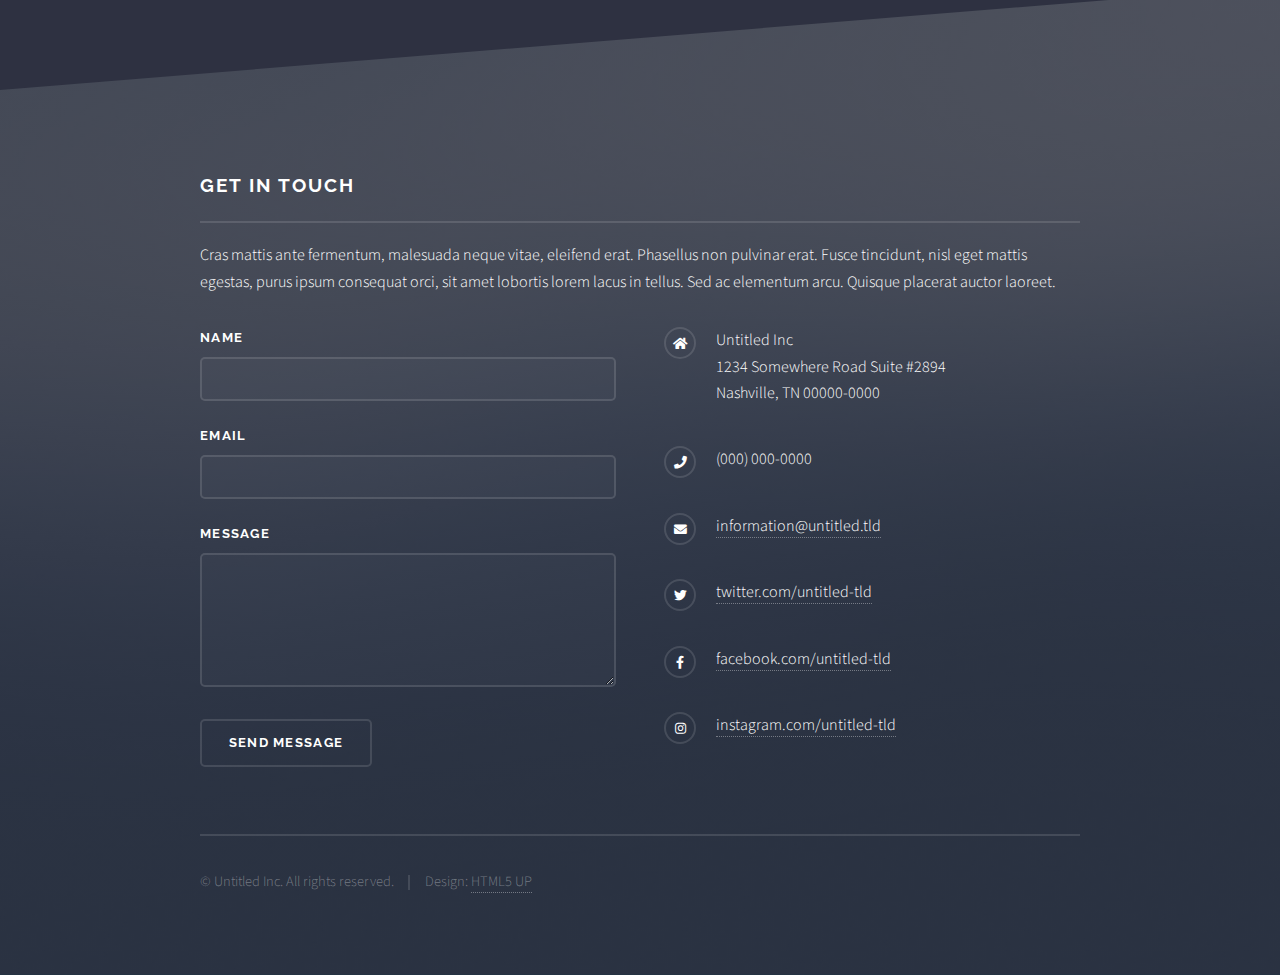
==== commit 12a60fb5: "cambiosG" ====
--- a/index.html
+++ b/index.html
@@ -47,7 +47,7 @@
 						<div class="inner">
 							<div class="logo"><span class="icon fa-gem"></span></div>
 							<h2>Trabajo en la adolescencia</h2>
-							<p></p>
+							<p><strong>"Construyendo Futuro: Trabajo Adolescente con Responsabilidad y Oportunidad"</strong></p>
 						</div>
 					</section>
 
@@ -73,7 +73,7 @@
 									<div class="content">
 										<h2 class="major">Trabajo en la adolescencia</h2>
 										<p>El trabajo en la adolescencia es un tema complejo que involucra diversas dimensiones: la económica, la educativa, la psicológica y la social. A lo largo de este ensayo, se explorarán las implicaciones del trabajo adolescente, abordando tanto los aspectos positivos como los negativos, y se analizarán las políticas y normativas que buscan regular esta actividad.</p>
-										<a href="elements.html" class="special">Learn more</a>
+										<a href="elements.html" class="special">Más información</a>
 									</div>
 								</div>
 							</section>
@@ -81,11 +81,11 @@
 						<!-- Three -->
 							<section id="three" class="wrapper spotlight style3">
 								<div class="inner">
-									<a href="#" class="image"><img src="images/pic03.jpg" alt="" /></a>
+									<a href="page1.html" class="image"><img src="images/pic03.jpg" alt="" /></a>
 									<div class="content">
-										<h2 class="major">Nullam dignissim</h2>
-										<p>Lorem ipsum dolor sit amet, etiam lorem adipiscing elit. Cras turpis ante, nullam sit amet turpis non, sollicitudin posuere urna. Mauris id tellus arcu. Nunc vehicula id nulla dignissim dapibus. Nullam ultrices, neque et faucibus viverra, ex nulla cursus.</p>
-										<a href="#" class="special">Learn more</a>
+										<h2 class="major">Datos y estadisticas</h2>
+										<p></p>
+										<a href="page1.html" class="special">Más información</a>
 									</div>
 								</div>
 							</section>
@@ -122,7 +122,7 @@
 										</article>
 									</section>
 									<ul class="actions">
-										<li><a href="#" class="button">Browse All</a></li>
+										<li><a href="page2.html" class="button">Todas las noticias</a></li>
 									</ul>
 								</div>
 							</section>
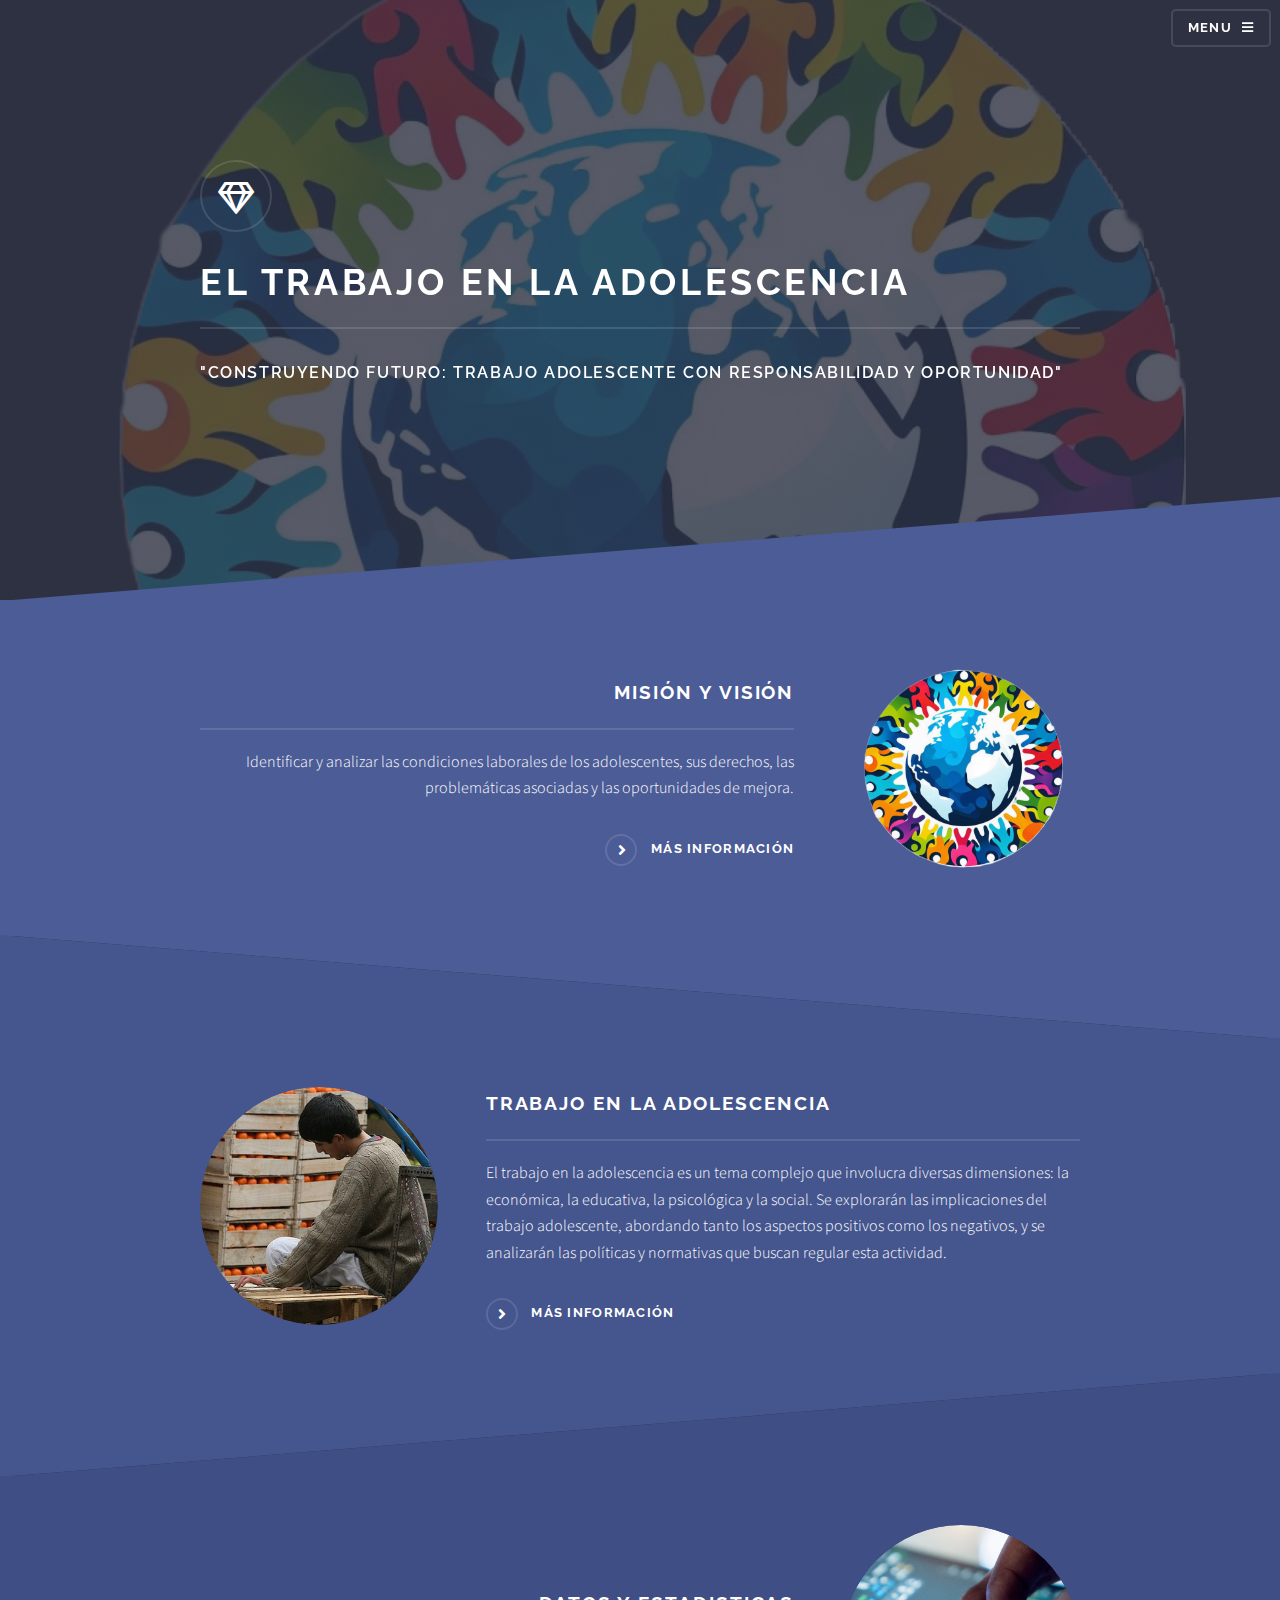
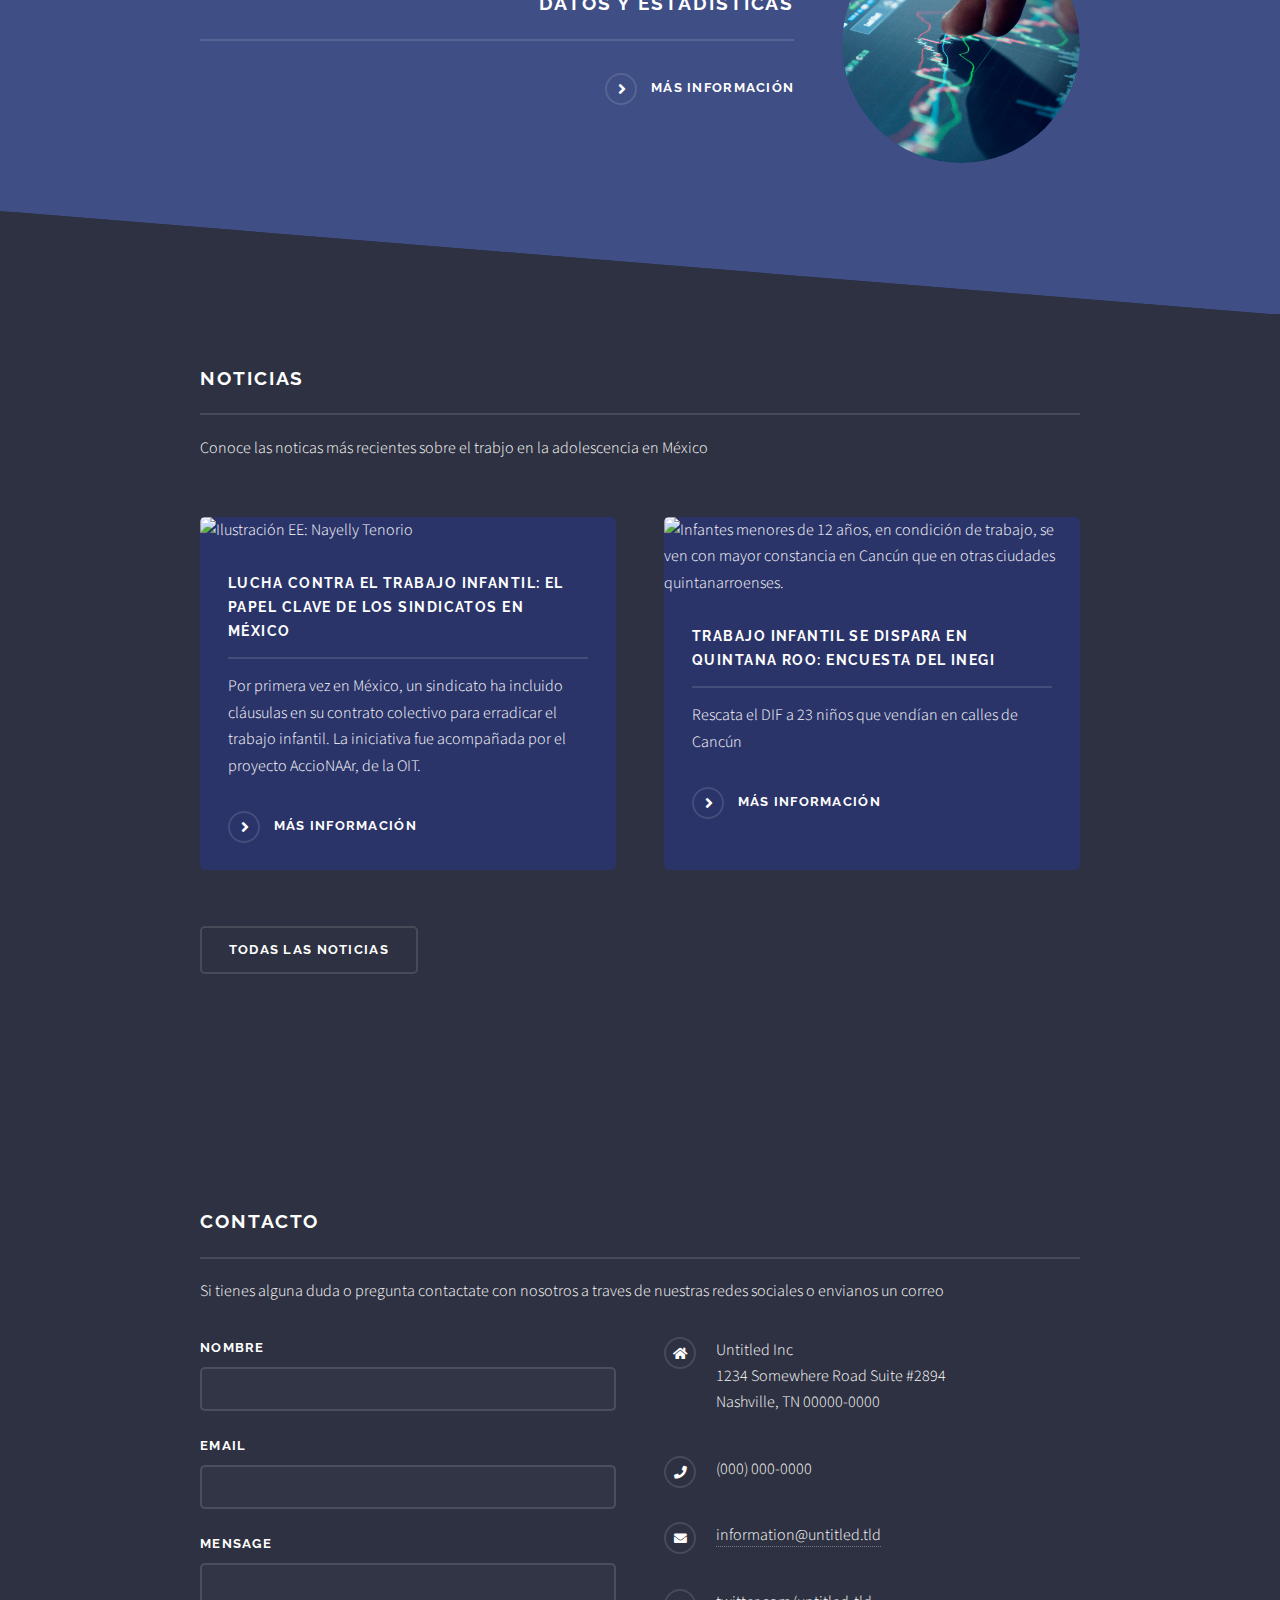
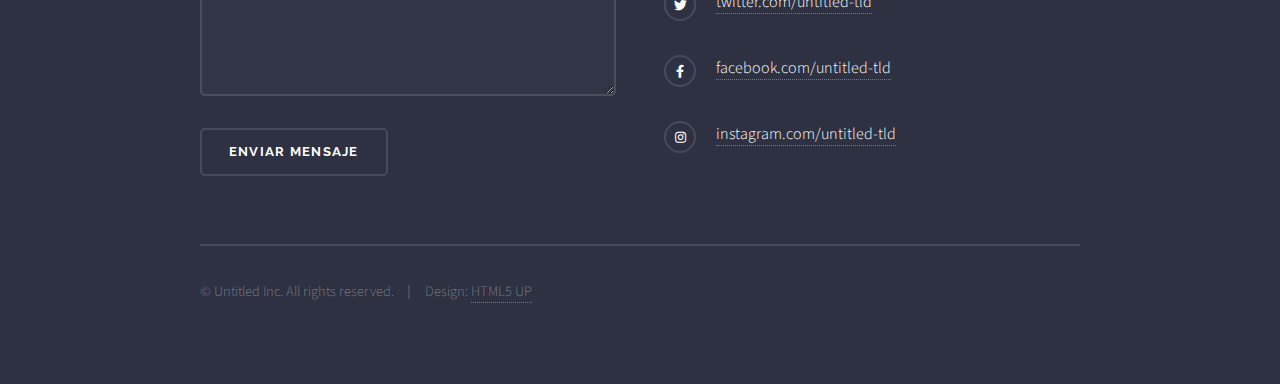
==== commit cf02a673: "finalis" ====
--- a/index.html
+++ b/index.html
@@ -46,7 +46,7 @@
 					<section id="banner">
 						<div class="inner">
 							<div class="logo"><span class="icon fa-gem"></span></div>
-							<h2>Trabajo en la adolescencia</h2>
+							<h2>El Trabajo en la adolescencia</h2>
 							<p><strong>"Construyendo Futuro: Trabajo Adolescente con Responsabilidad y Oportunidad"</strong></p>
 						</div>
 					</section>
@@ -69,10 +69,10 @@
 						<!-- Two -->
 							<section id="two" class="wrapper alt spotlight style2">
 								<div class="inner">
-									<a href="elements.html" class="image"><img src="images/pic02.jpg" alt="" /></a>
+									<a href="elements.html" class="image"><img src="images/trabajo-adolescente.jpg" /></a>
 									<div class="content">
 										<h2 class="major">Trabajo en la adolescencia</h2>
-										<p>El trabajo en la adolescencia es un tema complejo que involucra diversas dimensiones: la económica, la educativa, la psicológica y la social. A lo largo de este ensayo, se explorarán las implicaciones del trabajo adolescente, abordando tanto los aspectos positivos como los negativos, y se analizarán las políticas y normativas que buscan regular esta actividad.</p>
+										<p>El trabajo en la adolescencia es un tema complejo que involucra diversas dimensiones: la económica, la educativa, la psicológica y la social. Se explorarán las implicaciones del trabajo adolescente, abordando tanto los aspectos positivos como los negativos, y se analizarán las políticas y normativas que buscan regular esta actividad.</p>
 										<a href="elements.html" class="special">Más información</a>
 									</div>
 								</div>
@@ -81,7 +81,7 @@
 						<!-- Three -->
 							<section id="three" class="wrapper spotlight style3">
 								<div class="inner">
-									<a href="page1.html" class="image"><img src="images/pic03.jpg" alt="" /></a>
+									<a href="page1.html" class="image"><img src="images/datos.jpg" alt="" /></a>
 									<div class="content">
 										<h2 class="major">Datos y estadisticas</h2>
 										<p></p>
@@ -94,31 +94,19 @@
 							<section id="four" class="wrapper alt style1">
 								<div class="inner">
 									<h2 class="major">Noticias</h2>
-									<p>Cras mattis ante fermentum, malesuada neque vitae, eleifend erat. Phasellus non pulvinar erat. Fusce tincidunt, nisl eget mattis egestas, purus ipsum consequat orci, sit amet lobortis lorem lacus in tellus. Sed ac elementum arcu. Quisque placerat auctor laoreet.</p>
+									<p>Conoce las noticas más recientes sobre el trabjo en la adolescencia en México </p>
 									<section class="features">
 										<article>
-											<a href="#" class="image"><img src="images/pic04.jpg" alt="" /></a>
-											<h3 class="major">Sed feugiat lorem</h3>
-											<p>Lorem ipsum dolor sit amet, consectetur adipiscing vehicula id nulla dignissim dapibus ultrices.</p>
-											<a href="#" class="special">Learn more</a>
+											<a href="https://www.eleconomista.com.mx/capitalhumano/Lucha-contra-el-trabajo-infantil-El-papel-clave-de-los-sindicatos-en-Mexico-20240506-0143.html" class="image"><img src="https://www.eleconomista.com.mx/__export/1679613229912/sites/eleconomista/img/2022/06/10/capital_humano_trabajo_infantil_nayelly_tenorio_ilustracion_previsualizacion.jpg_529753401.jpg" alt="Ilustración EE: Nayelly Tenorio" /></a>
+											<h3 class="major">Lucha contra el trabajo infantil: El papel clave de los sindicatos en México</h3>
+											<p>Por primera vez en México, un sindicato ha incluido cláusulas en su contrato colectivo para erradicar el trabajo infantil. La iniciativa fue acompañada por el proyecto AccioNAAr, de la OIT.</p>
+											<a href="https://www.eleconomista.com.mx/capitalhumano/Lucha-contra-el-trabajo-infantil-El-papel-clave-de-los-sindicatos-en-Mexico-20240506-0143.html" class="special">Más información</a>
 										</article>
 										<article>
-											<a href="#" class="image"><img src="images/pic05.jpg" alt="" /></a>
-											<h3 class="major">Nisl placerat</h3>
-											<p>Lorem ipsum dolor sit amet, consectetur adipiscing vehicula id nulla dignissim dapibus ultrices.</p>
-											<a href="#" class="special">Learn more</a>
-										</article>
-										<article>
-											<a href="#" class="image"><img src="images/pic06.jpg" alt="" /></a>
-											<h3 class="major">Ante fermentum</h3>
-											<p>Lorem ipsum dolor sit amet, consectetur adipiscing vehicula id nulla dignissim dapibus ultrices.</p>
-											<a href="#" class="special">Learn more</a>
-										</article>
-										<article>
-											<a href="#" class="image"><img src="images/pic07.jpg" alt="" /></a>
-											<h3 class="major">Fusce consequat</h3>
-											<p>Lorem ipsum dolor sit amet, consectetur adipiscing vehicula id nulla dignissim dapibus ultrices.</p>
-											<a href="#" class="special">Learn more</a>
+											<a href="https://www.diarioimagen.net/?p=620166" class="image"><img src="https://www.diarioimagen.net/wp-content/uploads/2024/05/Trabajo3.jpg" alt="Infantes menores de 12 años, en condición de trabajo, se ven con mayor constancia en Cancún que en otras ciudades quintanarroenses." /></a>
+											<h3 class="major">Trabajo infantil se dispara en Quintana Roo: encuesta del Inegi</h3>
+											<p>Rescata el DIF a 23 niños que vendían en calles de Cancún</p>
+											<a href="https://www.diarioimagen.net/?p=620166" class="special">Más información</a>
 										</article>
 									</section>
 									<ul class="actions">
@@ -132,12 +120,12 @@
 				<!-- Footer -->
 					<section id="footer">
 						<div class="inner">
-							<h2 class="major">Get in touch</h2>
-							<p>Cras mattis ante fermentum, malesuada neque vitae, eleifend erat. Phasellus non pulvinar erat. Fusce tincidunt, nisl eget mattis egestas, purus ipsum consequat orci, sit amet lobortis lorem lacus in tellus. Sed ac elementum arcu. Quisque placerat auctor laoreet.</p>
+							<h2 class="major">Contacto</h2>
+							<p>Si tienes alguna duda o pregunta contactate con nosotros a traves de nuestras redes sociales o envianos un correo</p>
 							<form method="post" action="#">
 								<div class="fields">
 									<div class="field">
-										<label for="name">Name</label>
+										<label for="name">Nombre</label>
 										<input type="text" name="name" id="name" />
 									</div>
 									<div class="field">
@@ -145,12 +133,12 @@
 										<input type="email" name="email" id="email" />
 									</div>
 									<div class="field">
-										<label for="message">Message</label>
+										<label for="message">Mensage</label>
 										<textarea name="message" id="message" rows="4"></textarea>
 									</div>
 								</div>
 								<ul class="actions">
-									<li><input type="submit" value="Send Message" /></li>
+									<li><input type="submit" value="Enviar mensaje" /></li>
 								</ul>
 							</form>
 							<ul class="contact">
--- a/assets/css/main.css
+++ b/assets/css/main.css
@@ -101,13 +101,12 @@
 	body {
 		background-color: #2e3141;
 		background-image: linear-gradient(to top, rgba(46, 49, 65, 0.8), rgba(46, 49, 65, 0.8)), url("../../images/logo_blog.png");
-		background-size: auto,
- cover;
-		background-attachment: fixed,
- fixed;
-		background-position: center,
- center;
-	}
+		background-size: auto, cover;
+		background-attachment: fixed, fixed;
+		background-position: center, center;
+	}
+
+	
 
 		body.is-preload *, body.is-preload *:before, body.is-preload *:after {
 			-moz-animation: none !important;
@@ -3005,7 +3004,7 @@
 
 		.features article {
 			padding: 1.75em 1.75em 0.1em 1.75em ;
-			background-color: #353849;
+			background-color: #2b3469;
 			border-radius: 5px;
 			margin: 1.5em 3em 1.5em 0;
 			width: calc(50% - 1.5em);
@@ -3461,7 +3460,7 @@
 			text-transform: uppercase;
 		}
 
-		@media screen and (max-width: 1280px) {
+		@media screen and (max-width: 120px) {
 
 			#banner {
 				padding: 7em 0 8.25em 0 ;
@@ -3573,7 +3572,7 @@
 			text-transform: uppercase;
 		}
 
-	@media screen and (max-width: 1280px) {
+	@media screen and (max-width: 120px) {
 
 		#wrapper > header {
 			padding: 9em 0 6.25em 0 ;
@@ -4067,11 +4066,11 @@
 					color: inherit;
 				}
 
-	@media screen and (max-width: 1280px) {
+	@media screen and (max-width: 120px) {
 
 		#footer {
 			background-color: #2e3141;
-			background-image: linear-gradient(to top, rgba(46, 49, 65, 0.8), rgba(46, 49, 65, 0.8)), url("../../images/bg.jpg");
+			background-image: linear-gradient(to top, rgba(46, 49, 65, 0.8), rgba(46, 49, 65, 0.8)), url("../../images/logo_blog.png");
 			background-size: auto,
  cover;
 			background-position: center,
